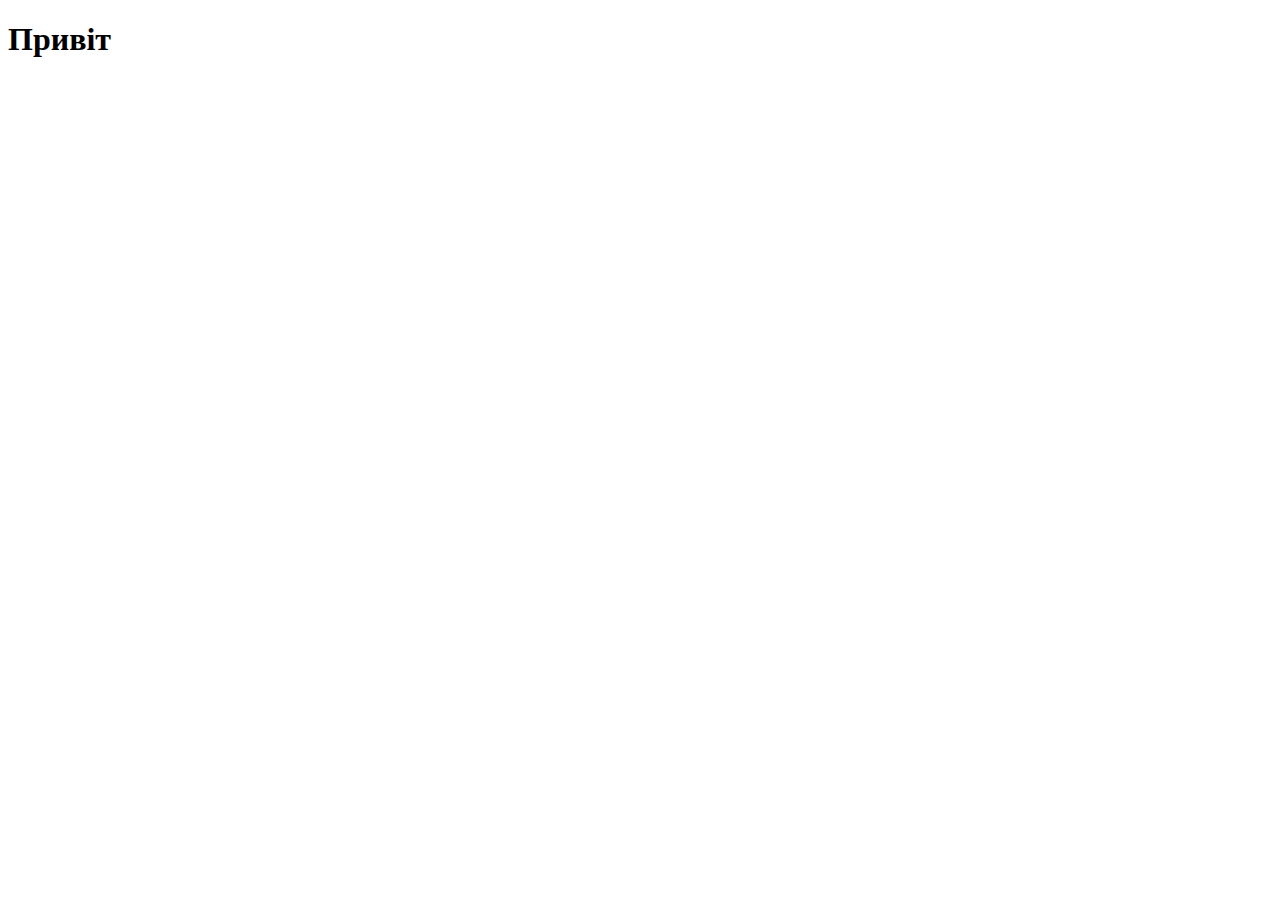
==== index.html @ 3be6218f "Create index.html" ====
<!DOCTYPE html>
<html lang="en">
<head>
    <meta charset="UTF-8">
    <meta http-equiv="X-UA-Compatible" content="IE=edge">
    <meta name="viewport" content="width=device-width, initial-scale=1.0">
    <title>Document</title>
</head>
<body>
    <h1>Привіт</h1>
</body>
</html>
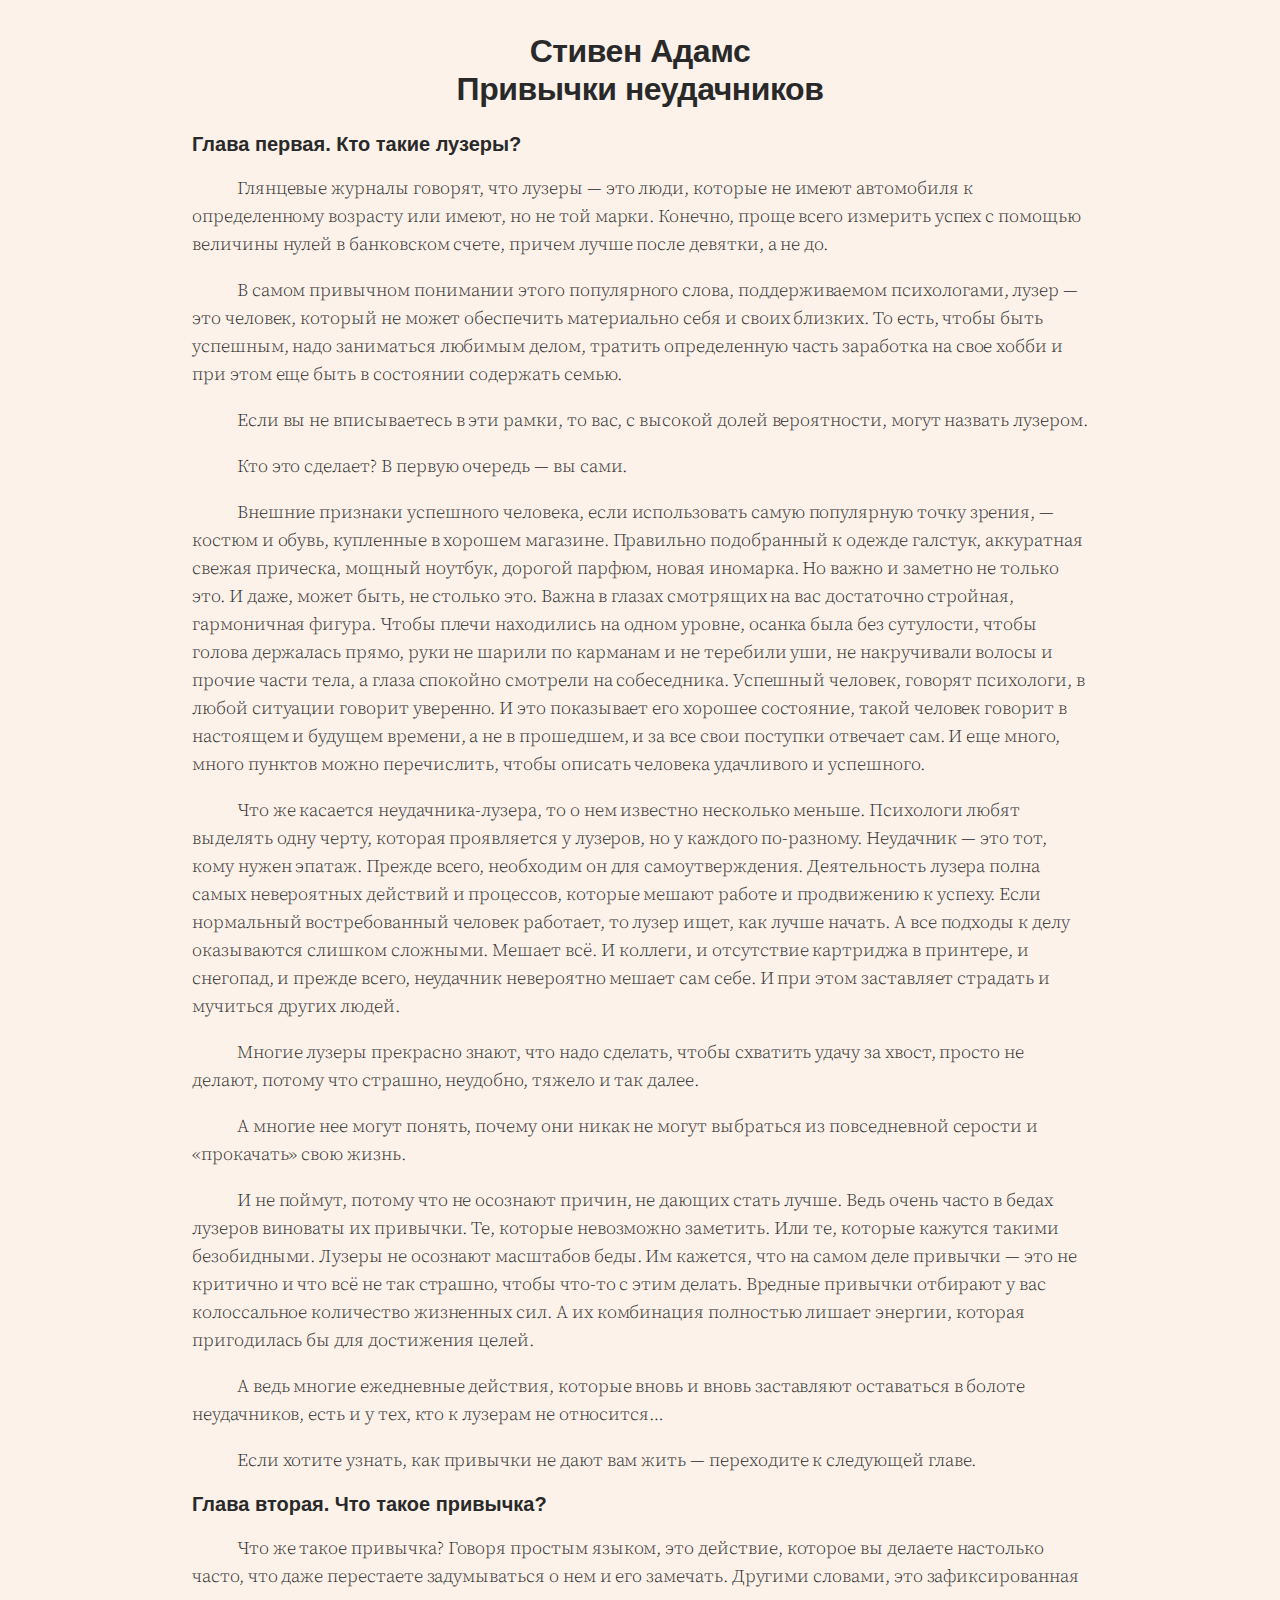
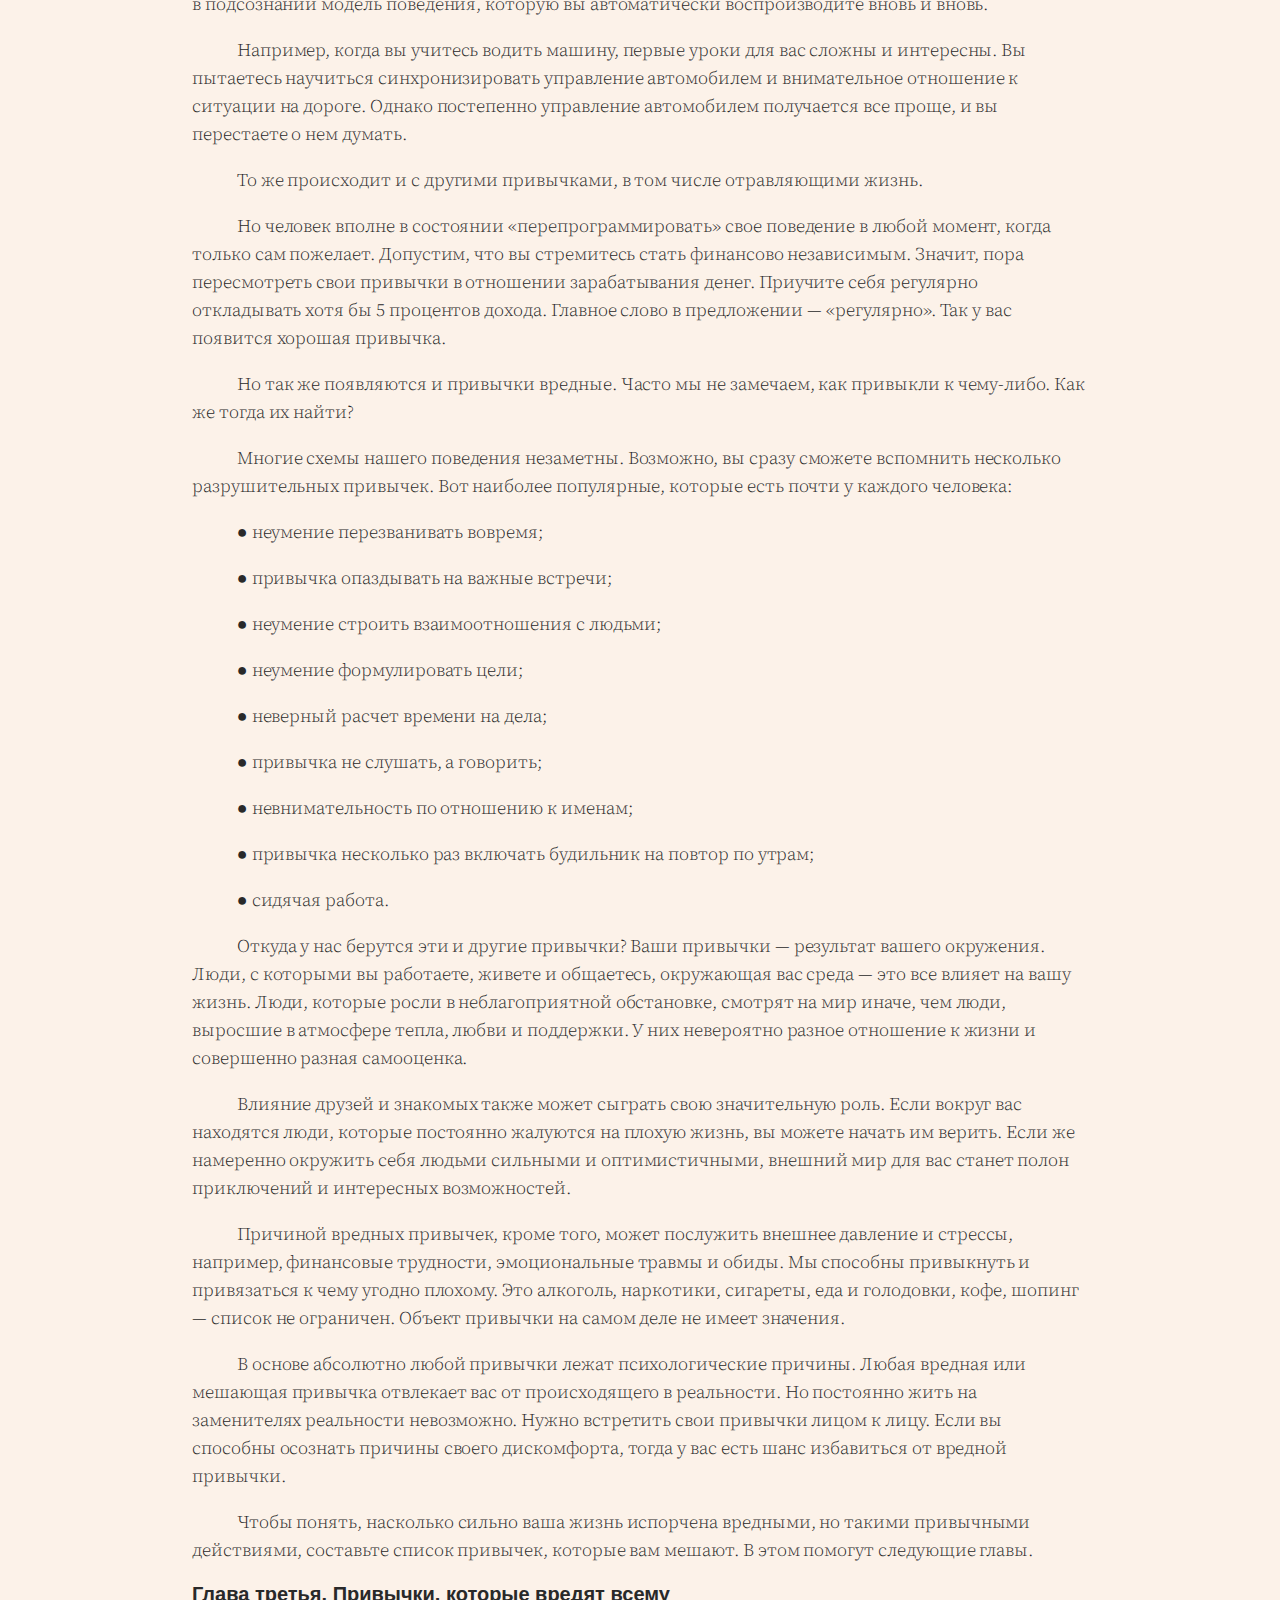
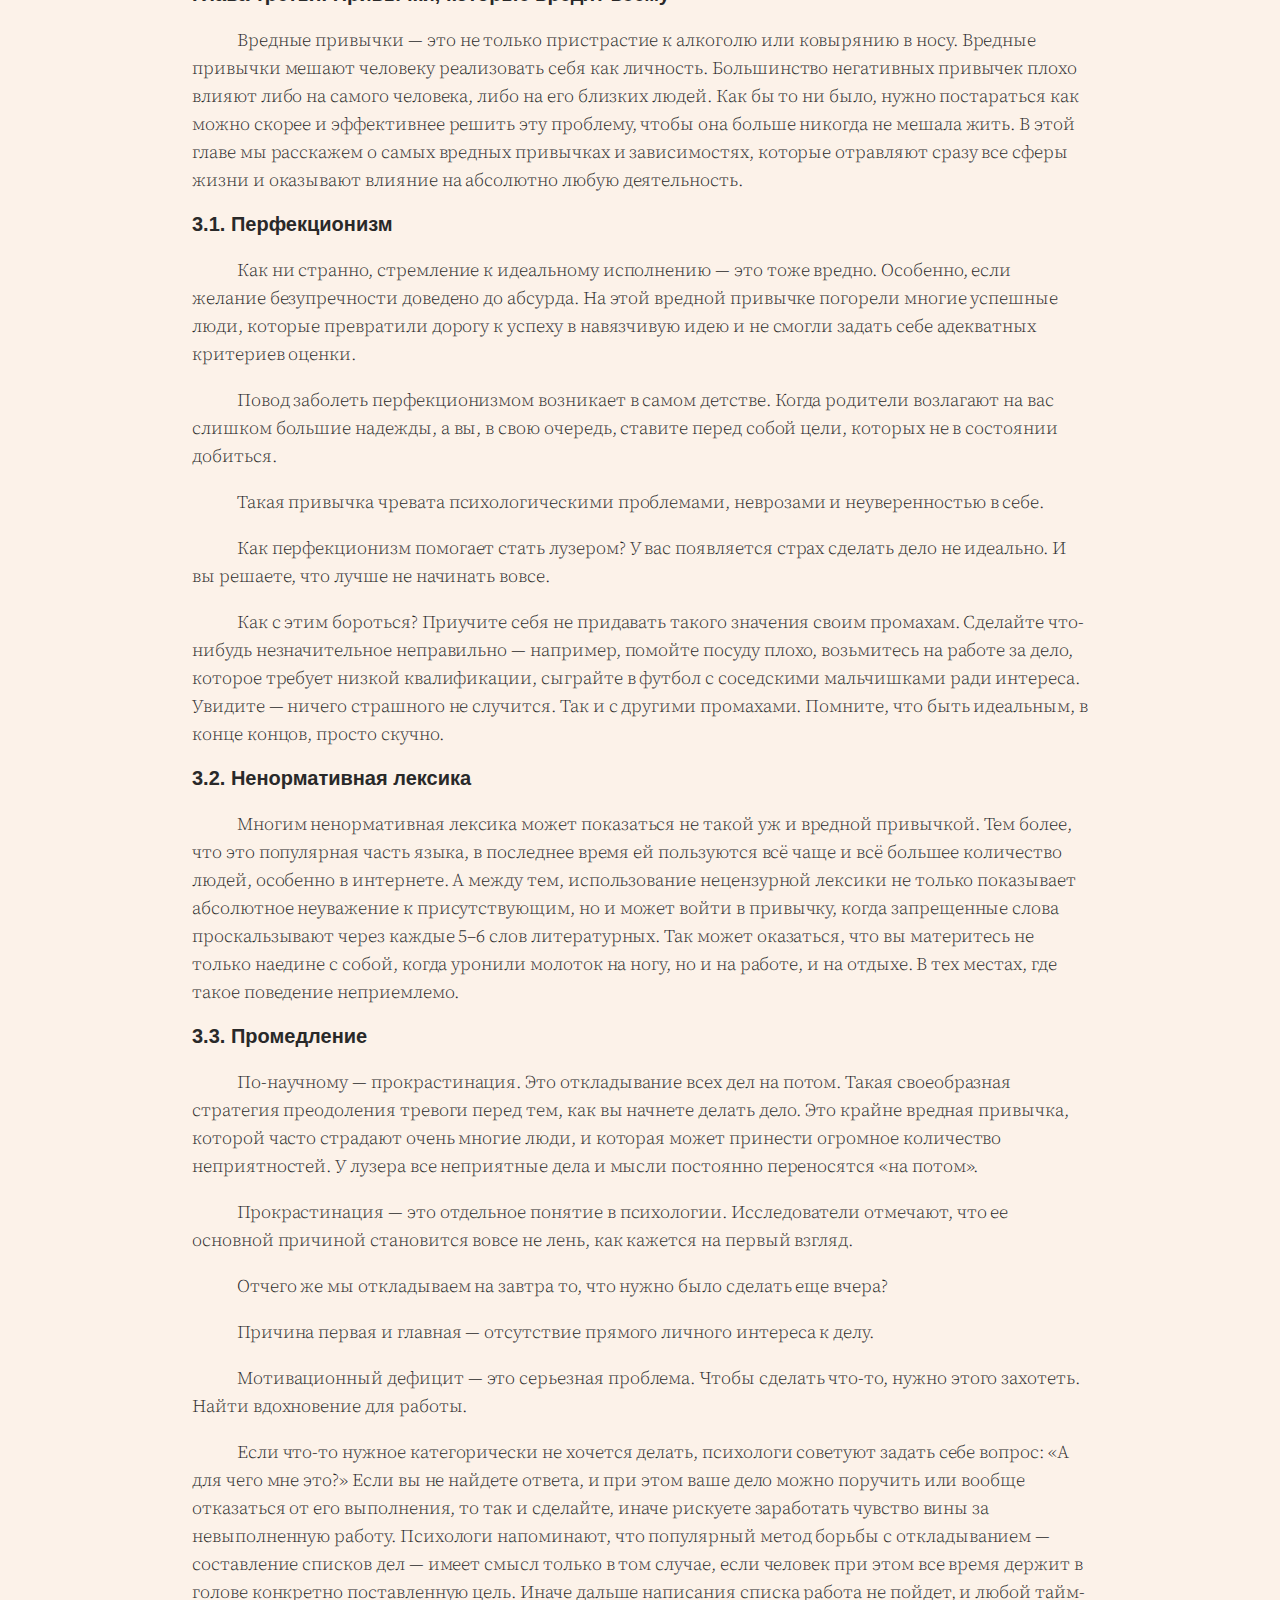
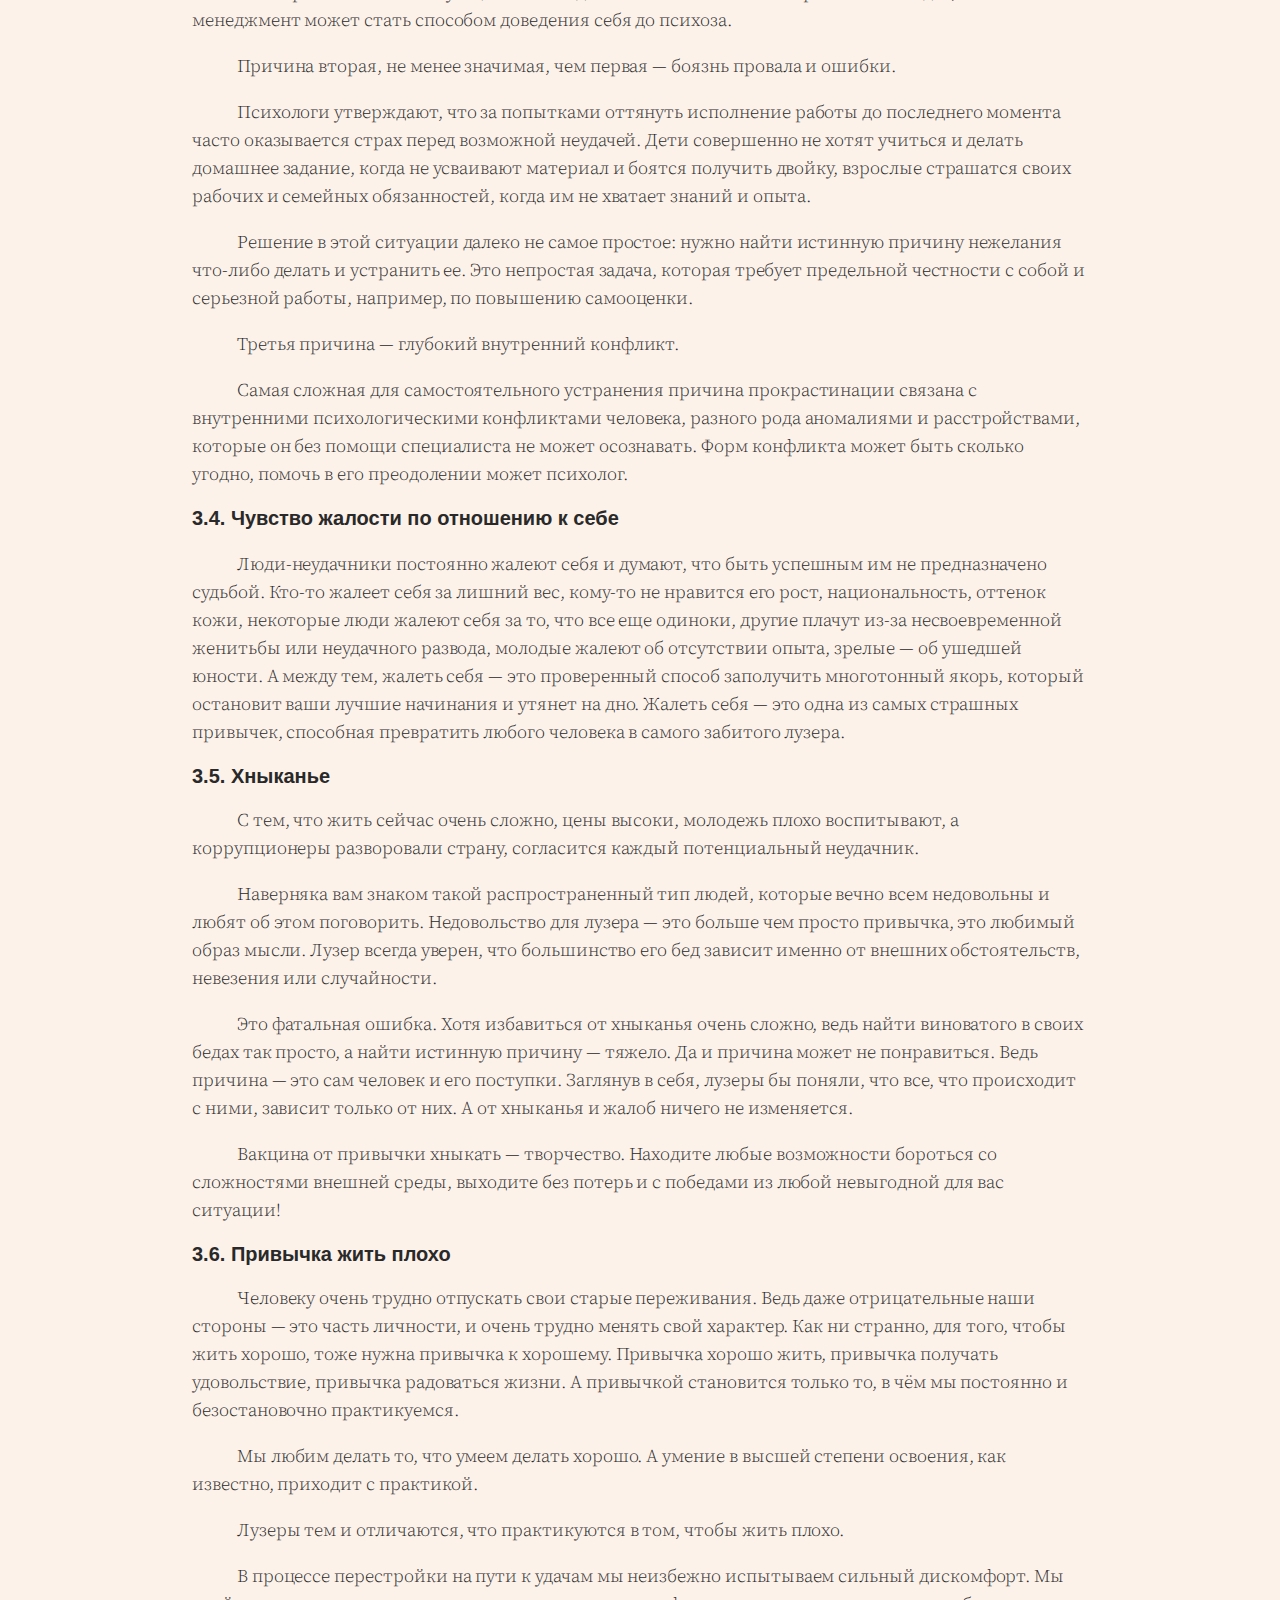
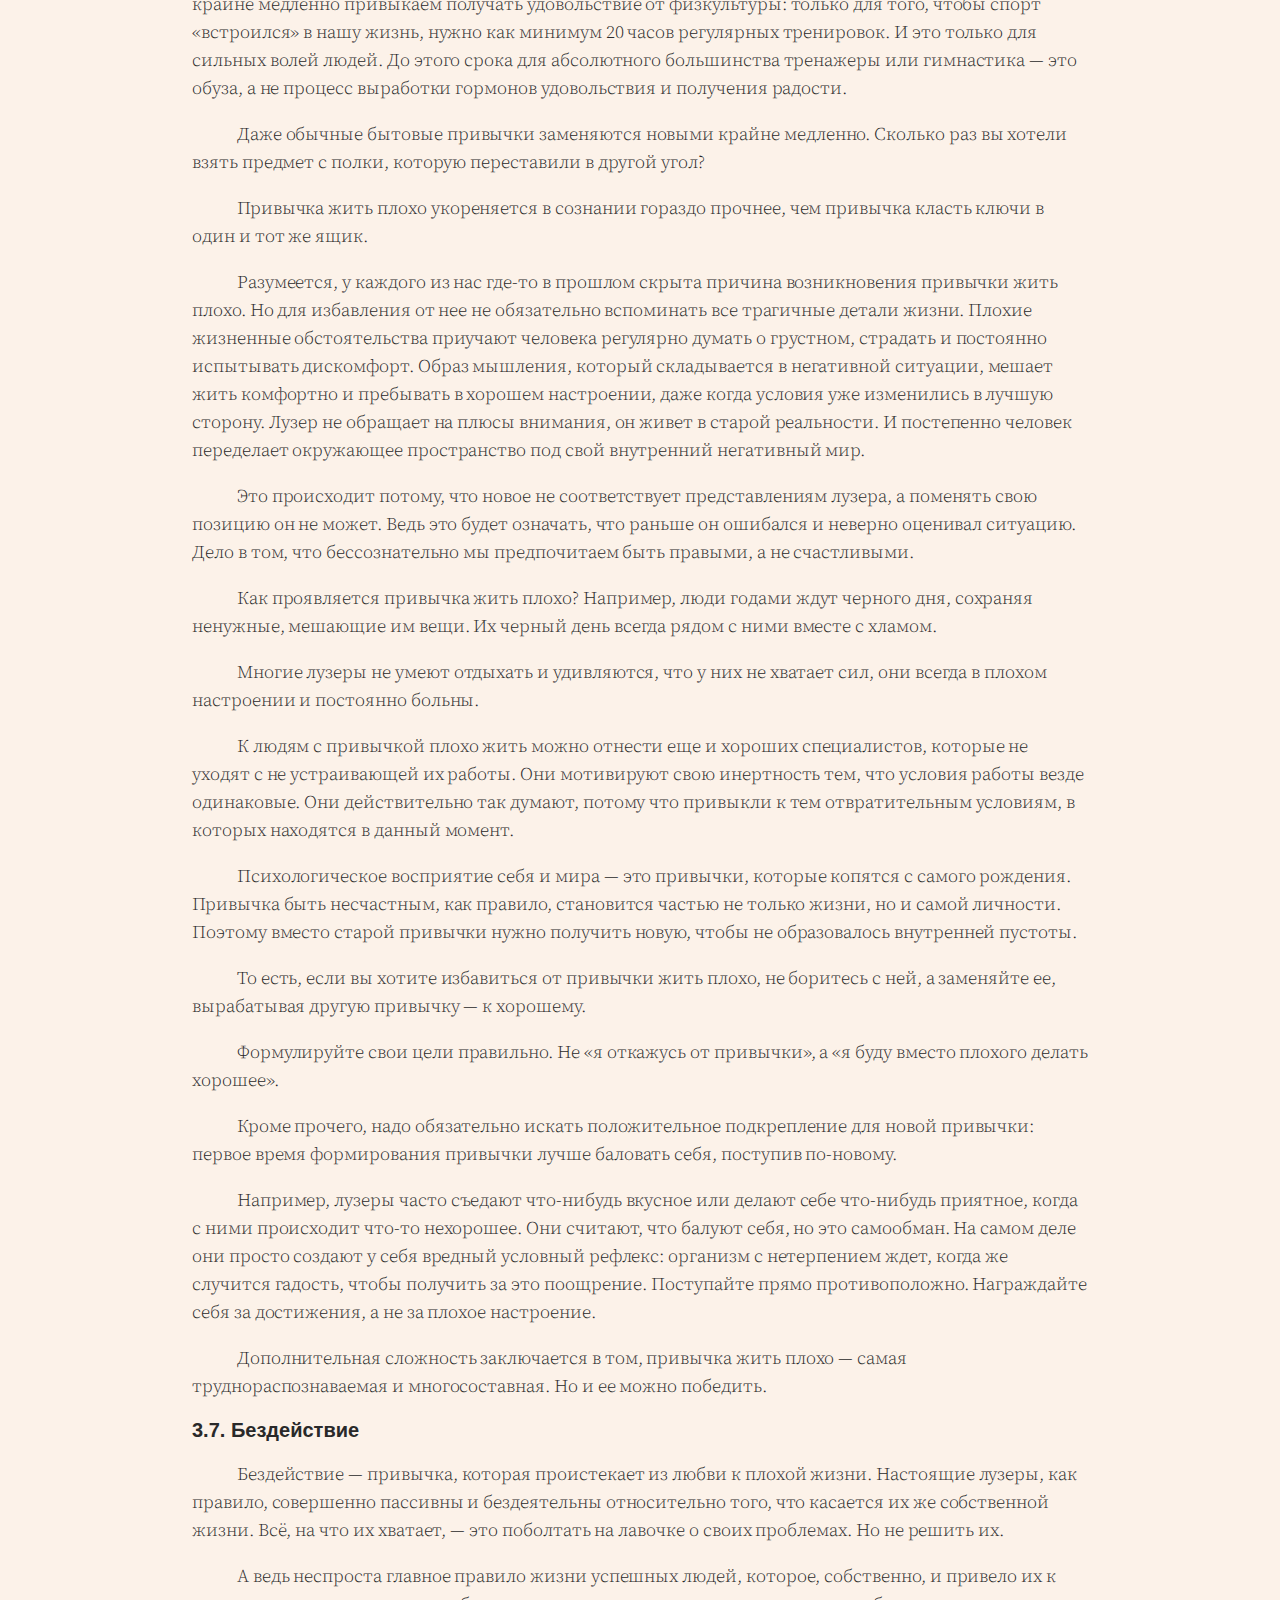
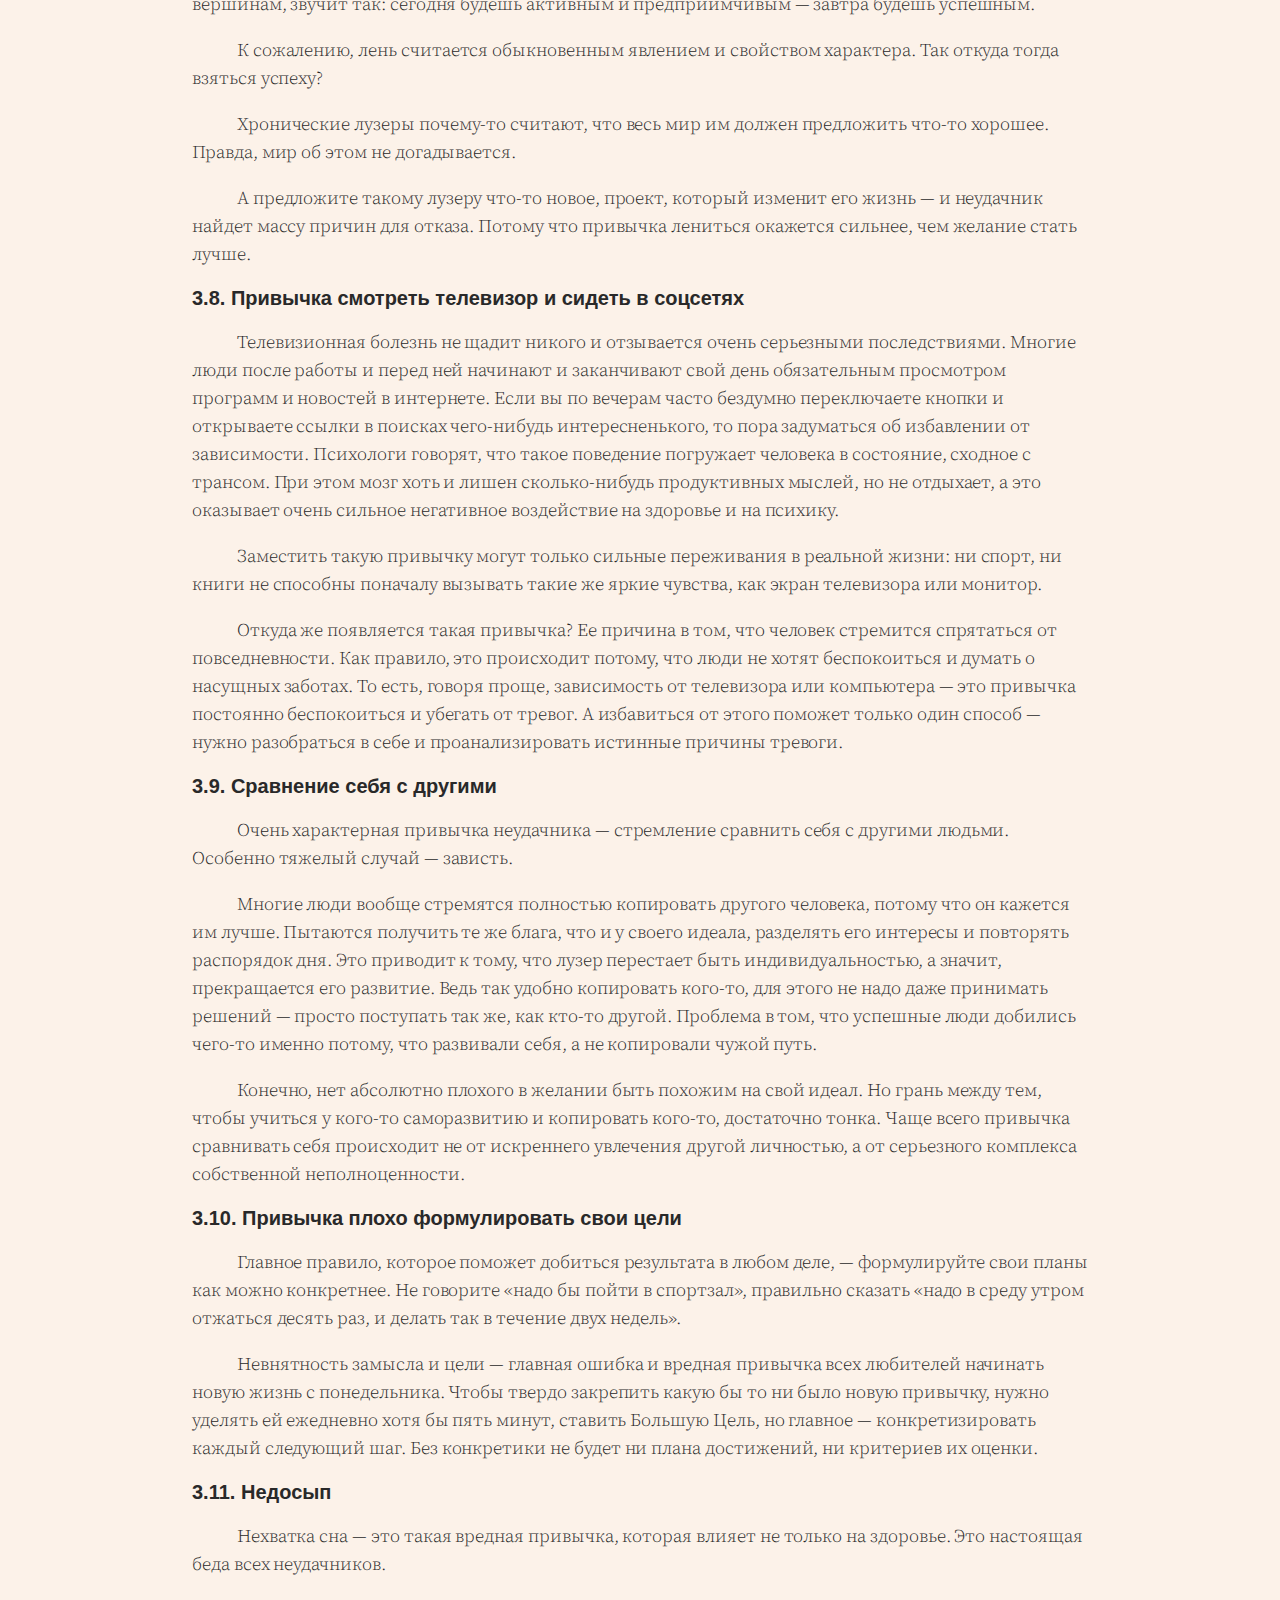
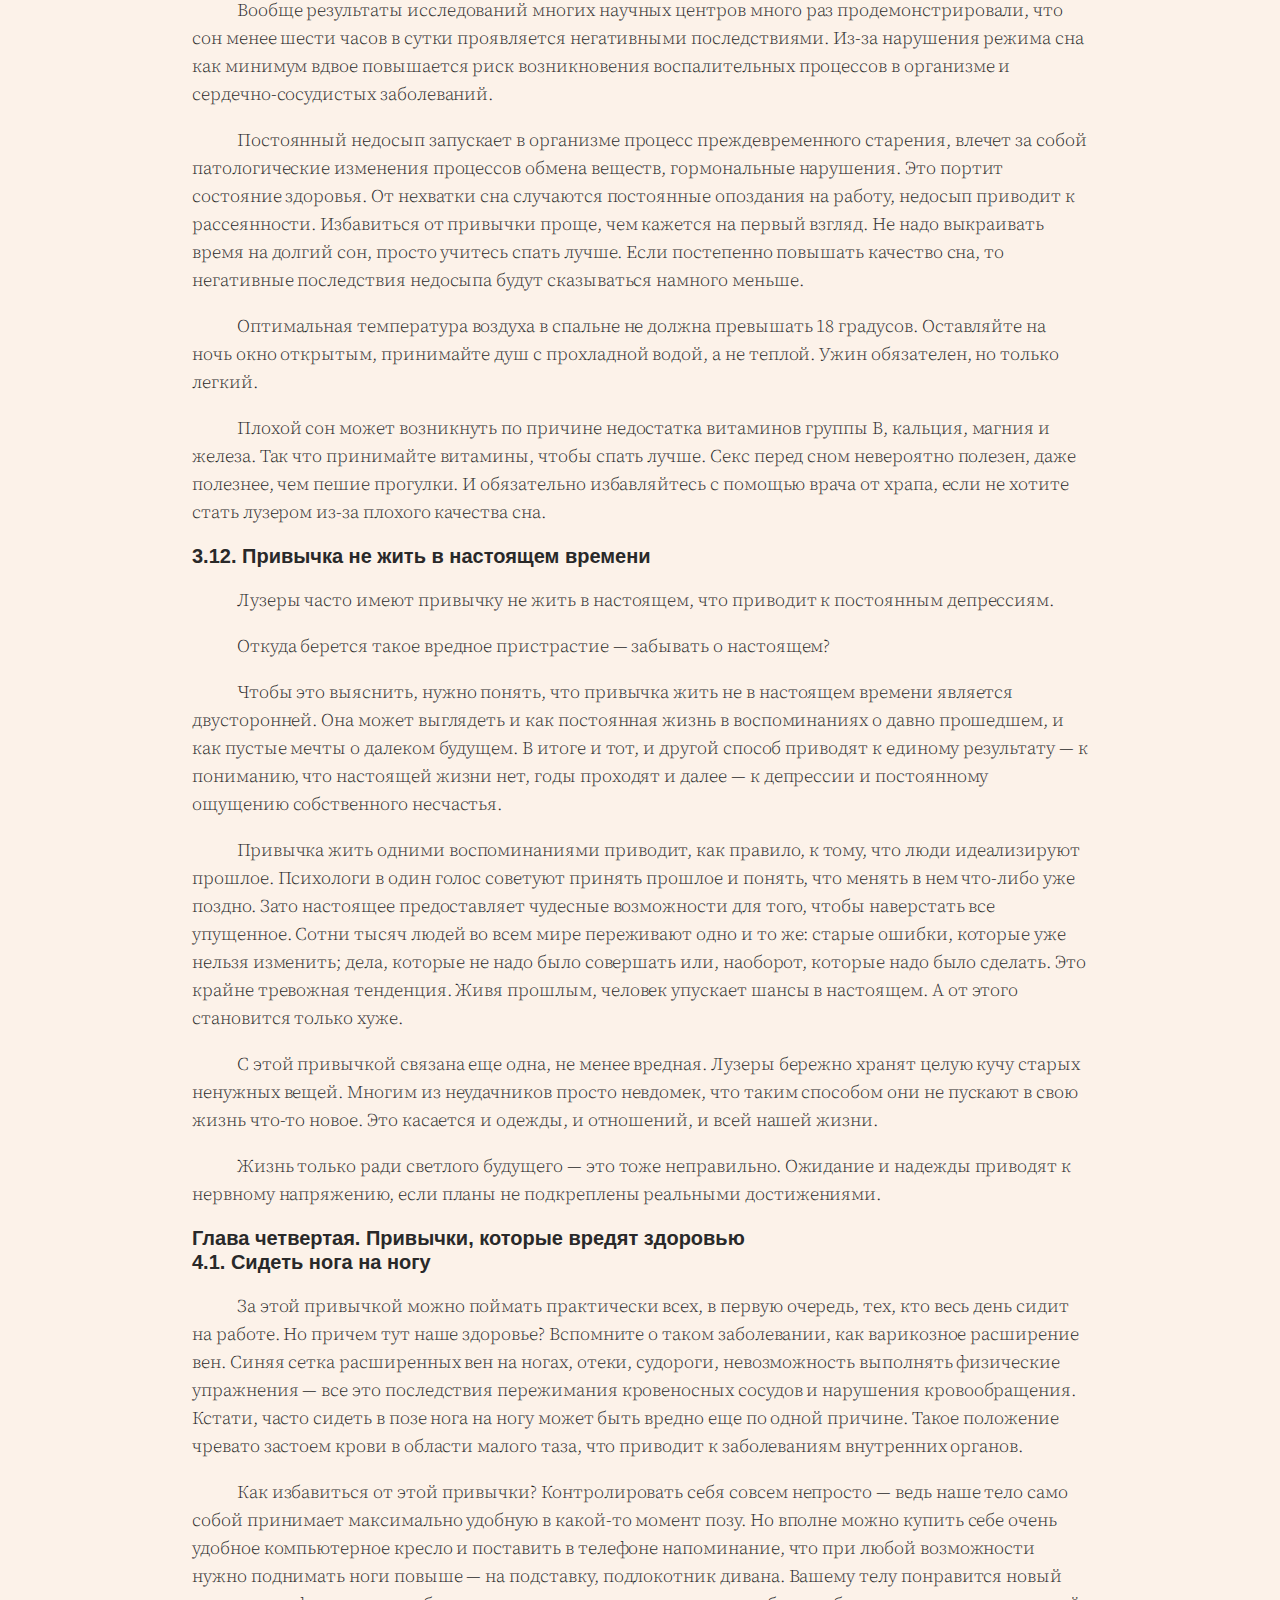
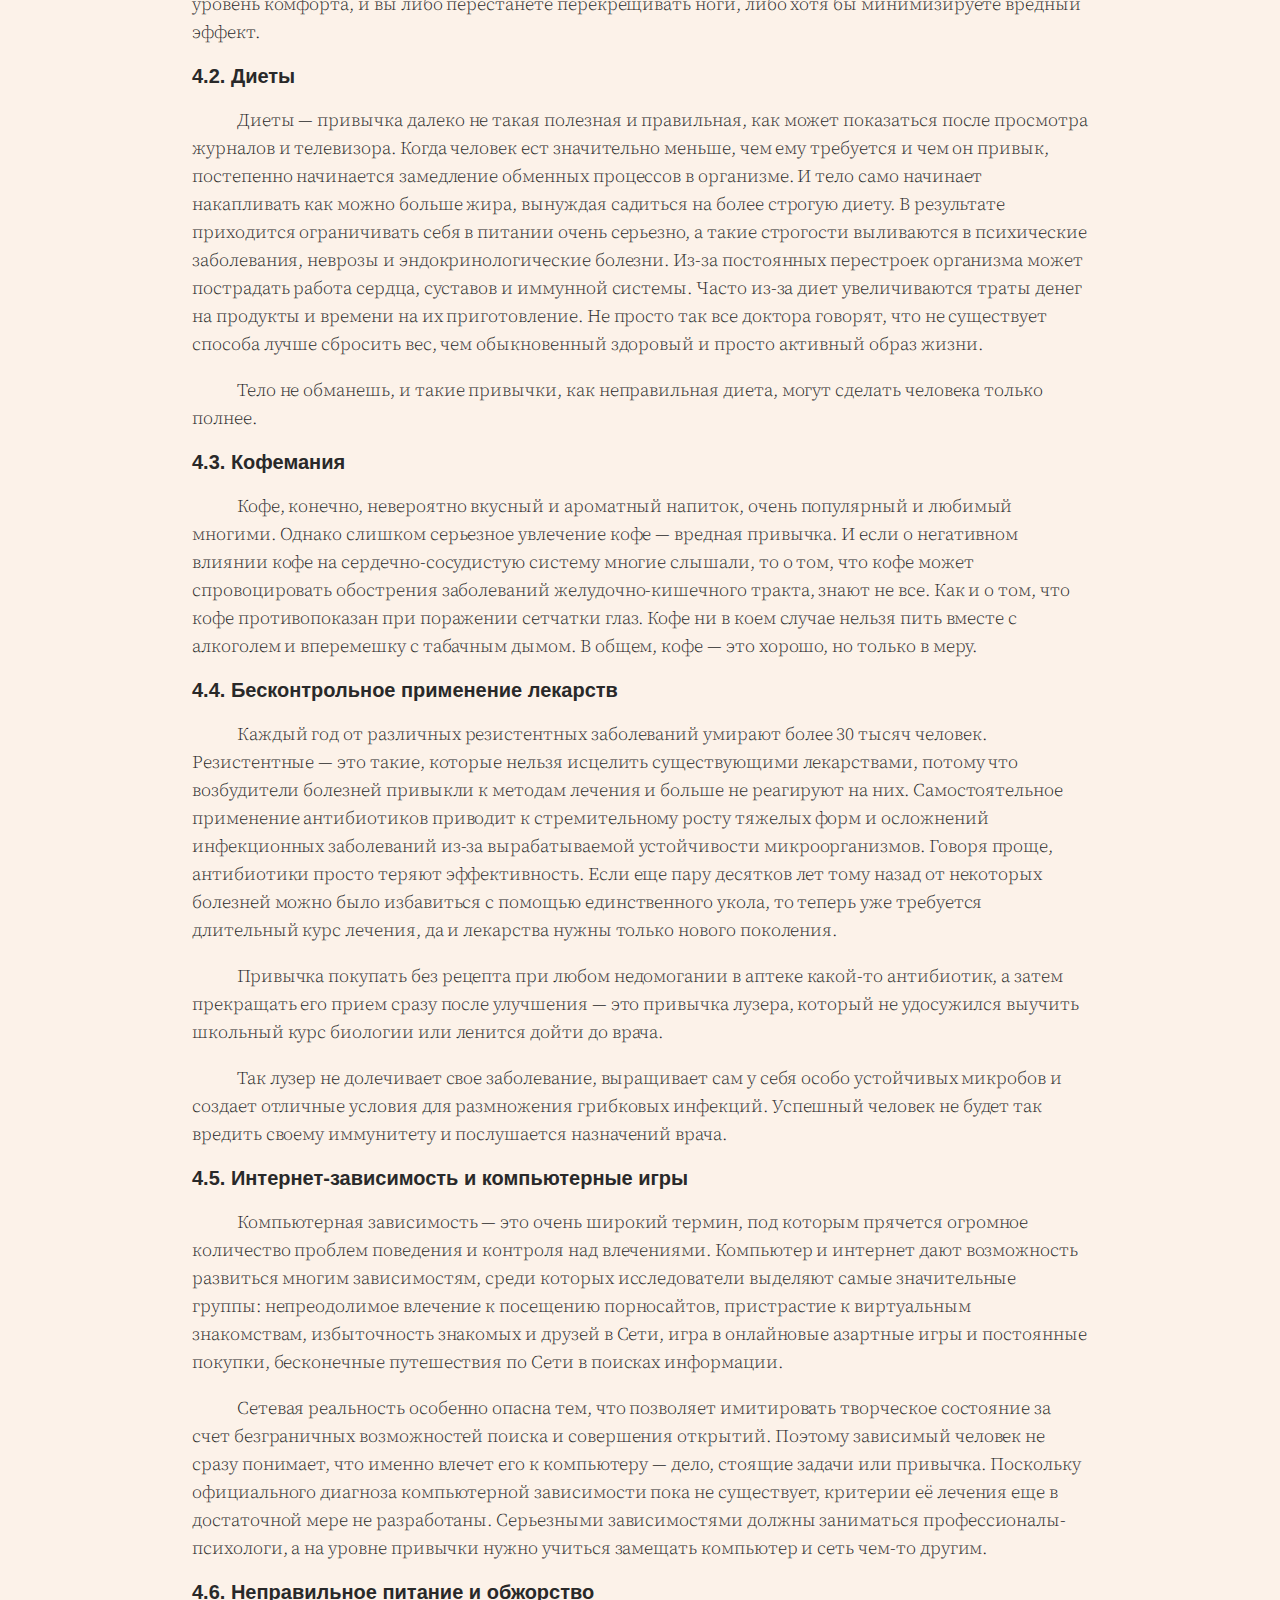
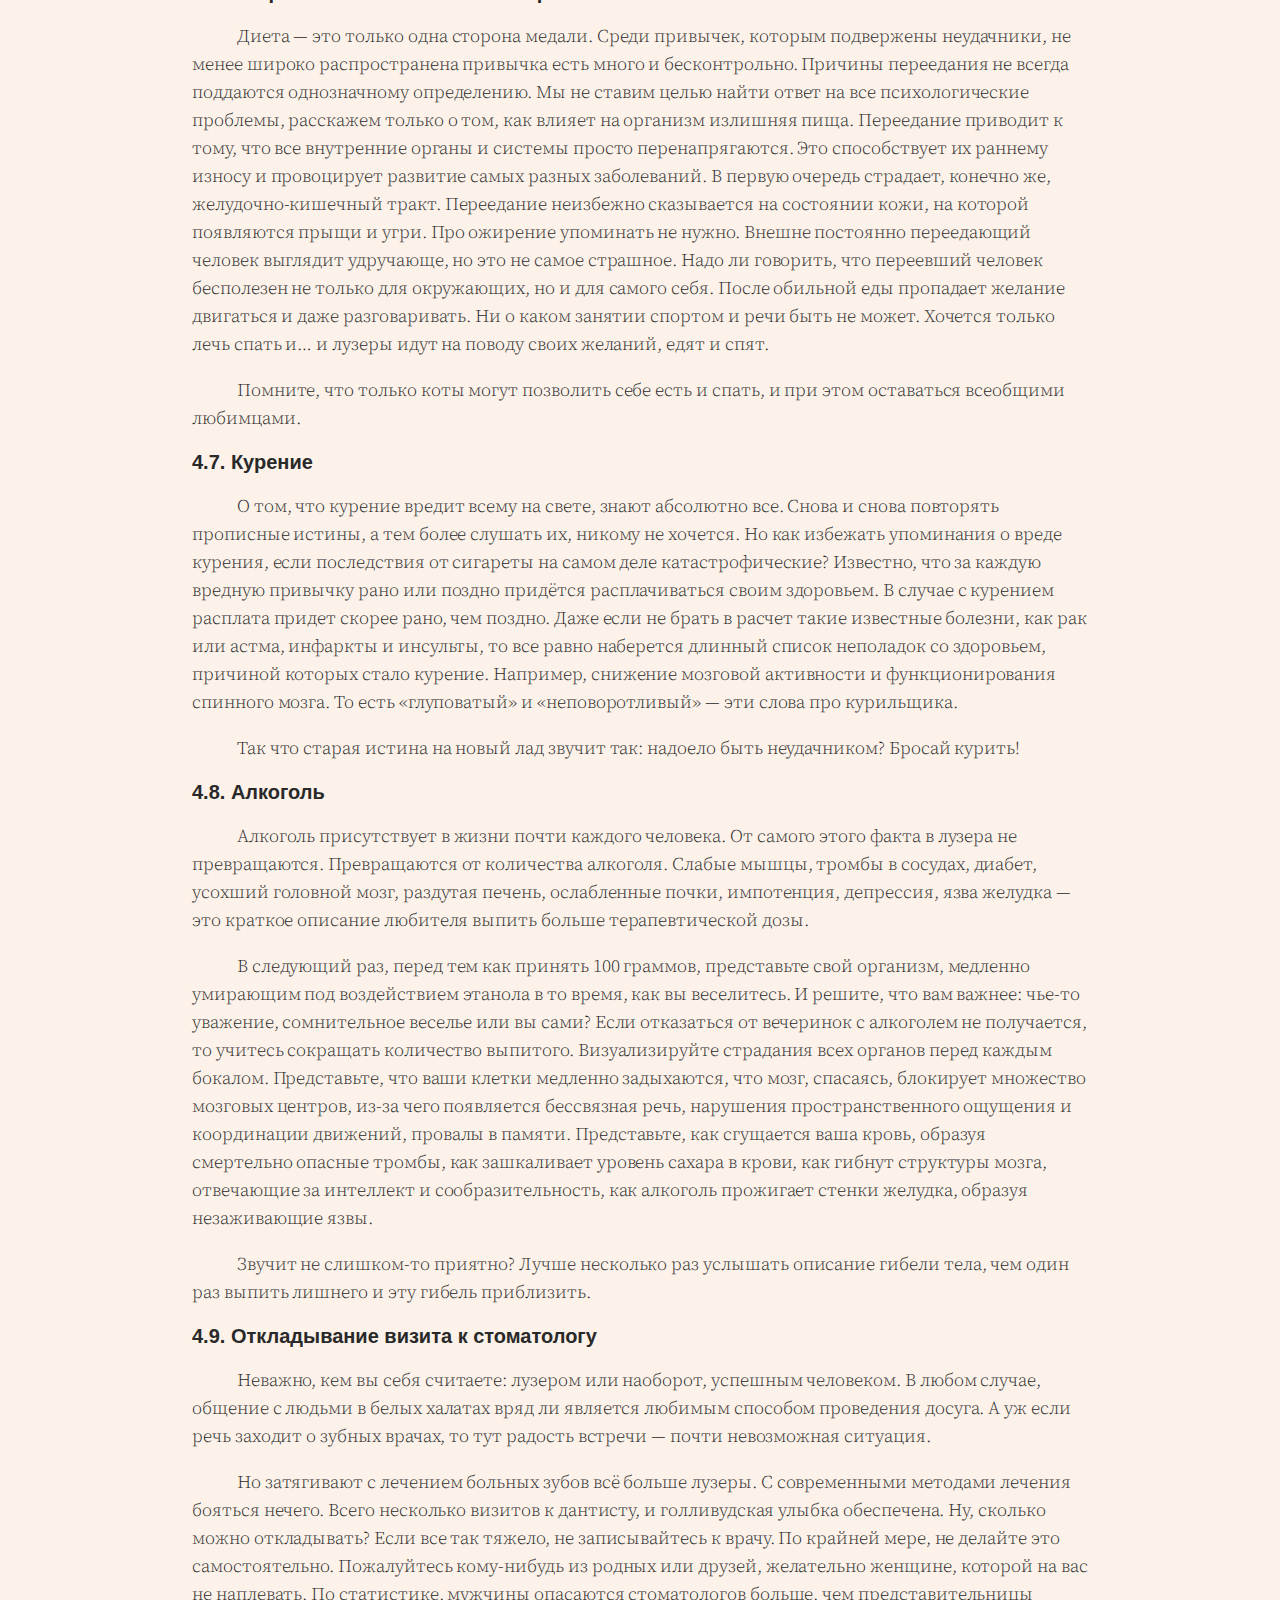
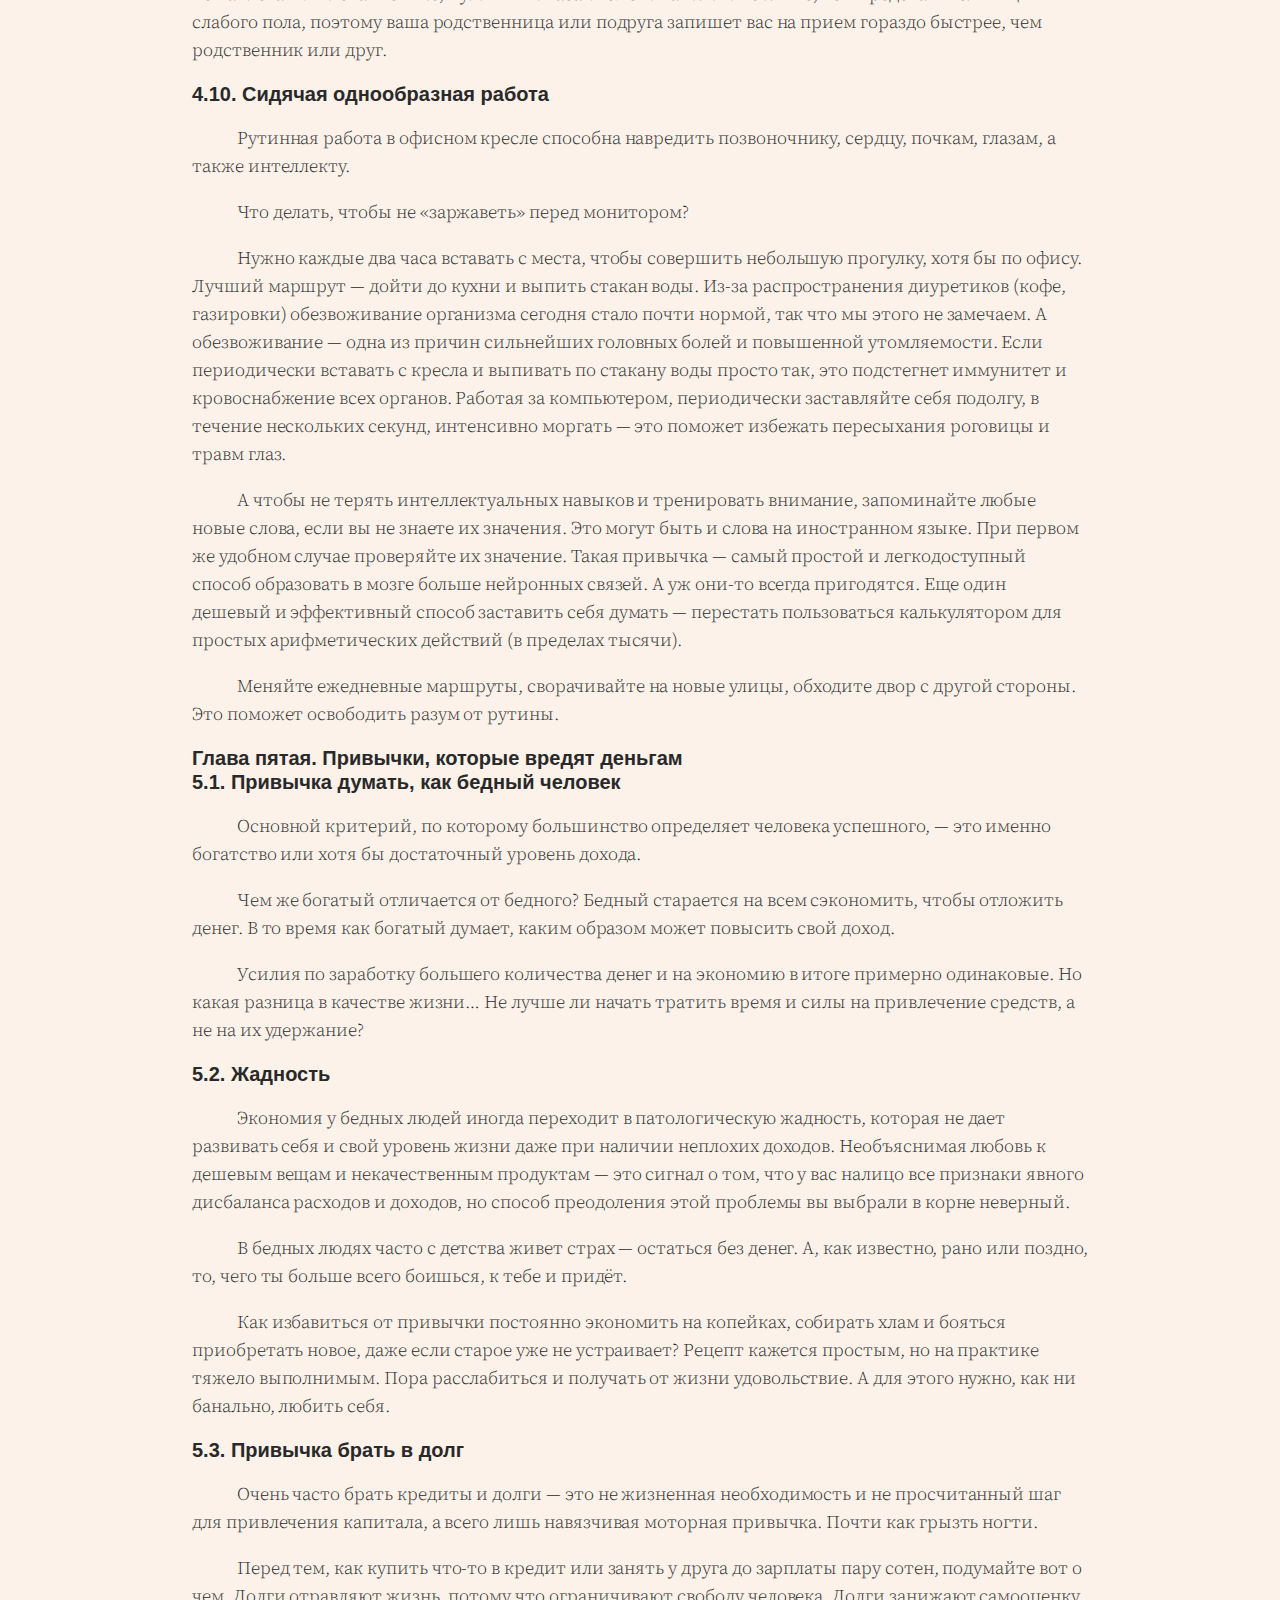
==== commit 7cbffffc: "Uploaded book Loser's Habits by Stephen Adams" ====
--- a/index.html
+++ b/index.html
@@ -4,9 +4,126 @@
     <meta charset="UTF-8">
     <meta http-equiv="X-UA-Compatible" content="IE=edge">
     <meta name="viewport" content="width=device-width, initial-scale=1.0">
-    <title>Document</title>
+    <title>Стивен Адамс - Привычки неудачников</title>
+    <link rel="stylesheet" type="text/css" href="./styles/style.css" />
+    <link rel="preconnect" href="https://fonts.googleapis.com">
+<link rel="preconnect" href="https://fonts.gstatic.com" crossorigin>
+<link href="https://fonts.googleapis.com/css2?family=Source+Serif+Pro:wght@300&display=swap" rel="stylesheet">
 </head>
 <body>
-    <h1>Привіт</h1>
+    <script src="js/script.js"></script>
+
+    <div id="progress-bar"></div>
+
+    <h1>Стивен Адамс <br>
+        Привычки неудачников</h1>
+    <h2>Глава первая. Кто такие лузеры?</h2>
+    <p class="text">Глянцевые журналы говорят, что лузеры — это люди, которые не имеют автомобиля к определенному возрасту или имеют, но не той марки. Конечно, проще всего измерить успех с помощью величины нулей в банковском счете, причем лучше после девятки, а не до.</p>
+    
+    <p class="text">В самом привычном понимании этого популярного слова, поддерживаемом психологами, лузер — это человек, который не может обеспечить материально себя и своих близких. То есть, чтобы быть успешным, надо заниматься любимым делом, тратить определенную часть заработка на свое хобби и при этом еще быть в состоянии содержать семью.</p>
+    
+    <p class="text">Если вы не вписываетесь в эти рамки, то вас, с высокой долей вероятности, могут назвать лузером.</p>
+    
+    <p class="text">Кто это сделает? В первую очередь — вы сами.</p>
+    
+    <p class="text">Внешние признаки успешного человека, если использовать самую популярную точку зрения,&nbsp;— костюм и обувь, купленные в хорошем магазине. Правильно подобранный к одежде галстук, аккуратная свежая прическа, мощный ноутбук, дорогой парфюм, новая иномарка. Но важно и заметно не только это. И даже, может быть, не столько это. Важна в глазах смотрящих на вас достаточно стройная, гармоничная фигура. Чтобы плечи находились на одном уровне, осанка была без сутулости, чтобы голова держалась прямо, руки не шарили по карманам и не теребили уши, не накручивали волосы и прочие части тела, а глаза спокойно смотрели на собеседника. Успешный человек, говорят психологи, в любой ситуации говорит уверенно. И это показывает его хорошее состояние, такой человек говорит в настоящем и будущем времени, а не в прошедшем, и за все свои поступки отвечает сам. И еще много, много пунктов можно перечислить, чтобы описать человека удачливого и успешного.</p><p class="text">Что же касается неудачника-лузера, то о нем известно несколько меньше. Психологи любят выделять одну черту, которая проявляется у лузеров, но у каждого по-разному. Неудачник — это тот, кому нужен эпатаж. Прежде всего, необходим он для самоутверждения. Деятельность лузера полна самых невероятных действий и процессов, которые мешают работе и продвижению к успеху. Если нормальный востребованный человек работает, то лузер ищет, как лучше начать. А все подходы к делу оказываются слишком сложными. Мешает всё. И коллеги, и отсутствие картриджа в принтере, и снегопад, и прежде всего, неудачник невероятно мешает сам себе. И при этом заставляет страдать и мучиться других людей.
+    
+    <p class="text">Многие лузеры прекрасно знают, что надо сделать, чтобы схватить удачу за хвост, просто не делают, потому что страшно, неудобно, тяжело и так далее.</p>
+    
+    <p class="text">А многие нее могут понять, почему они никак не могут выбраться из повседневной серости и «прокачать» свою жизнь.</p>
+    
+    <p class="text">И не поймут, потому что не осознают причин, не дающих стать лучше. Ведь очень часто в бедах лузеров виноваты их привычки. Те, которые невозможно заметить. Или те, которые кажутся такими безобидными. Лузеры не осознают масштабов беды. Им кажется, что на самом деле привычки — это не критично и что всё не так страшно, чтобы что-то с этим делать. Вредные привычки отбирают у вас колоссальное количество жизненных сил. А их комбинация полностью лишает энергии, которая пригодилась бы для достижения целей.</p>
+
+    <p class="text">А ведь многие ежедневные действия, которые вновь и вновь заставляют оставаться в болоте неудачников, есть и у тех, кто к лузерам не относится…</p>
+    
+    <p class="text">Если хотите узнать, как привычки не дают вам жить — переходите к следующей главе.</p>
+    
+    <h2>Глава вторая. Что такое привычка?</h2>
+    
+    <p class="text">Что же такое привычка? Говоря простым языком, это действие, которое вы делаете настолько часто, что даже перестаете задумываться о нем и его замечать. Другими словами, это зафиксированная в подсознании модель поведения, которую вы автоматически воспроизводите вновь и вновь.</p>
+    
+    <p class="text">Например, когда вы учитесь водить машину, первые уроки для вас сложны и интересны. Вы пытаетесь научиться синхронизировать управление автомобилем и внимательное отношение к ситуации на дороге. Однако постепенно управление автомобилем получается все проще, и вы перестаете о нем думать.</p>
+    
+    <p class="text">То же происходит и с другими привычками, в том числе отравляющими жизнь.</p>
+    
+    <p class="text">Но человек вполне в состоянии «перепрограммировать» свое поведение в любой момент, когда только сам пожелает. Допустим, что вы стремитесь стать финансово независимым. Значит, пора пересмотреть свои привычки в отношении зарабатывания денег. Приучите себя регулярно откладывать хотя бы 5 процентов дохода. Главное слово в предложении — «регулярно». Так у вас появится хорошая привычка.</p>
+    
+    <p class="text">Но так же появляются и привычки вредные. Часто мы не замечаем, как привыкли к чему-либо. Как же тогда их найти?</p>
+    
+    <p class="text">Многие схемы нашего поведения незаметны. Возможно, вы сразу сможете вспомнить несколько разрушительных привычек. Вот наиболее популярные, которые есть почти у каждого человека:</p>
+    
+    <p class="text">●&nbsp;неумение перезванивать вовремя;</p>
+    
+    <p class="text">●&nbsp;привычка опаздывать на важные встречи;</p>
+
+    <p class="text">●&nbsp;неумение строить взаимоотношения с людьми;</p>
+
+    <p class="text">●&nbsp;неумение формулировать цели;</p>
+    
+    <p class="text">●&nbsp;неверный расчет времени на дела;</p>
+    
+    <p class="text">●&nbsp;привычка не слушать, а говорить;</p>
+    
+    <p class="text">●&nbsp;невнимательность по отношению к именам;</p>
+    
+    <p class="text">●&nbsp;привычка несколько раз включать будильник на повтор по утрам;</p>
+    
+    <p class="text">●&nbsp;сидячая работа.</p>
+    
+    <p class="text">Откуда у нас берутся эти и другие привычки? Ваши привычки — результат вашего окружения. Люди, с которыми вы работаете, живете и общаетесь, окружающая вас среда — это все влияет на вашу жизнь. Люди, которые росли в неблагоприятной обстановке, смотрят на мир иначе, чем люди, выросшие в атмосфере тепла, любви и поддержки. У них невероятно разное отношение к жизни и совершенно разная самооценка.</p>
+    
+    <p class="text">Влияние друзей и знакомых также может сыграть свою значительную роль. Если вокруг вас находятся люди, которые постоянно жалуются на плохую жизнь, вы можете начать им верить. Если же намеренно окружить себя людьми сильными и оптимистичными, внешний мир для вас станет полон приключений и интересных возможностей.</p>
+    
+    <p class="text">Причиной вредных привычек, кроме того, может послужить внешнее давление и стрессы, например, финансовые трудности, эмоциональные травмы и обиды. Мы способны привыкнуть и привязаться к чему угодно плохому. Это алкоголь, наркотики, сигареты, еда и голодовки, кофе, шопинг — список не ограничен. Объект привычки на самом деле не имеет значения.</p>
+    
+<p class="text">В основе абсолютно любой привычки лежат психологические причины. Любая вредная или мешающая привычка отвлекает вас от происходящего в реальности. Но постоянно жить на заменителях реальности невозможно. Нужно встретить свои привычки лицом к лицу. Если вы способны осознать причины своего дискомфорта, тогда у вас есть шанс избавиться от вредной привычки.</p><p class="text">Чтобы понять, насколько сильно ваша жизнь испорчена вредными, но такими привычными действиями, составьте список привычек, которые вам мешают. В этом помогут следующие главы.</p><h2>Глава третья. Привычки, которые вредят всему</p> </h2><p class="text">Вредные привычки — это не только пристрастие к алкоголю или ковырянию в носу. Вредные привычки мешают человеку реализовать себя как личность. Большинство негативных привычек плохо влияют либо на самого человека, либо на его близких людей. Как бы то ни было, нужно постараться как можно скорее и эффективнее решить эту проблему, чтобы она больше никогда не мешала жить. В этой главе мы расскажем о самых вредных привычках и зависимостях, которые отравляют сразу все сферы жизни и оказывают влияние на абсолютно любую деятельность.</p><h2>3.1. Перфекционизм</p> </h2><p class="text">Как ни странно, стремление к идеальному исполнению — это тоже вредно. Особенно, если желание безупречности доведено до абсурда. На этой вредной привычке погорели многие успешные люди, которые превратили дорогу к успеху в навязчивую идею и не смогли задать себе адекватных критериев оценки.</p><p class="text">Повод заболеть перфекционизмом возникает в самом детстве. Когда родители возлагают на вас слишком большие надежды, а вы, в свою очередь, ставите перед собой цели, которых не в состоянии добиться.</p><p class="text">Такая привычка чревата психологическими проблемами, неврозами и неуверенностью в себе.</p><p class="text">Как перфекционизм помогает стать лузером? У вас появляется страх сделать дело не идеально. И вы решаете, что лучше не начинать вовсе.</p><p class="text">Как с этим бороться? Приучите себя не придавать такого значения своим промахам. Сделайте что-нибудь незначительное неправильно — например, помойте посуду плохо, возьмитесь на работе за дело, которое требует низкой квалификации, сыграйте в футбол с соседскими мальчишками ради интереса. Увидите — ничего страшного не случится. Так и с другими промахами. Помните, что быть идеальным, в конце концов, просто скучно.</p><h2>3.2. Ненормативная лексика</p> </h2><p class="text">Многим ненормативная лексика может показаться не такой уж и вредной привычкой. Тем более, что это популярная часть языка, в последнее время ей пользуются всё чаще и всё большее количество людей, особенно в интернете. А между тем, использование нецензурной лексики не только показывает абсолютное неуважение к присутствующим, но и может войти в привычку, когда запрещенные слова проскальзывают через каждые 5–6 слов литературных. Так может оказаться, что вы материтесь не только наедине с собой, когда уронили молоток на ногу, но и на работе, и на отдыхе. В тех местах, где такое поведение неприемлемо.</p>
+<h2>3.3. Промедление</p> </h2><p class="text">По-научному — прокрастинация. Это откладывание всех дел на потом. Такая своеобразная стратегия преодоления тревоги перед тем, как вы начнете делать дело. Это крайне вредная привычка, которой часто страдают очень многие люди, и которая может принести огромное количество неприятностей. У лузера все неприятные дела и мысли постоянно переносятся «на потом».</p><p class="text">Прокрастинация — это отдельное понятие в психологии. Исследователи отмечают, что ее основной причиной становится вовсе не лень, как кажется на первый взгляд.</p><p class="text">Отчего же мы откладываем на завтра то, что нужно было сделать еще вчера?</p><p class="text">Причина первая и главная — отсутствие прямого личного интереса к делу.</p><p class="text">Мотивационный дефицит — это серьезная проблема. Чтобы сделать что-то, нужно этого захотеть. Найти вдохновение для работы.</p><p class="text">Если что-то нужное категорически не хочется делать, психологи советуют задать себе вопрос: «А для чего мне это?» Если вы не найдете ответа, и при этом ваше дело можно поручить или вообще отказаться от его выполнения, то так и сделайте, иначе рискуете заработать чувство вины за невыполненную работу. Психологи напоминают, что популярный метод борьбы с откладыванием — составление списков дел — имеет смысл только в том случае, если человек при этом все время держит в голове конкретно поставленную цель. Иначе дальше написания списка работа не пойдет, и любой тайм-менеджмент может стать способом доведения себя до психоза.</p><p class="text">Причина вторая, не менее значимая, чем первая — боязнь провала и ошибки.</p><p class="text">Психологи утверждают, что за попытками оттянуть исполнение работы до последнего момента часто оказывается страх перед возможной неудачей. Дети совершенно не хотят учиться и делать домашнее задание, когда не усваивают материал и боятся получить двойку, взрослые страшатся своих рабочих и семейных обязанностей, когда им не хватает знаний и опыта.</p><p class="text">Решение в этой ситуации далеко не самое простое: нужно найти истинную причину нежелания что-либо делать и устранить ее. Это непростая задача, которая требует предельной честности с собой и серьезной работы, например, по повышению самооценки.</p><p class="text">Третья причина — глубокий внутренний конфликт.</p><p class="text">Самая сложная для самостоятельного устранения причина прокрастинации связана с внутренними психологическими конфликтами человека, разного рода аномалиями и расстройствами, которые он без помощи специалиста не может осознавать. Форм конфликта может быть сколько угодно, помочь в его преодолении может психолог.</p><h2>3.4. Чувство жалости по отношению к себе</p> </h2><p class="text">Люди-неудачники постоянно жалеют себя и думают, что быть успешным им не предназначено судьбой. Кто-то жалеет себя за лишний вес, кому-то не нравится его рост, национальность, оттенок кожи, некоторые люди жалеют себя за то, что все еще одиноки, другие плачут из-за несвоевременной женитьбы или неудачного развода, молодые жалеют об отсутствии опыта, зрелые — об ушедшей юности. А между тем, жалеть себя — это проверенный способ заполучить многотонный якорь, который остановит ваши лучшие начинания и утянет на дно. Жалеть себя — это одна из самых страшных привычек, способная превратить любого человека в самого забитого лузера.</p>
+<h2>3.5. Хныканье</h2><p class="text">С тем, что жить сейчас очень сложно, цены высоки, молодежь плохо воспитывают, а коррупционеры разворовали страну, согласится каждый потенциальный неудачник.</p><p class="text">Наверняка вам знаком такой распространенный тип людей, которые вечно всем недовольны и любят об этом поговорить. Недовольство для лузера — это больше чем просто привычка, это любимый образ мысли. Лузер всегда уверен, что большинство его бед зависит именно от внешних обстоятельств, невезения или случайности.</p><p class="text">Это фатальная ошибка. Хотя избавиться от хныканья очень сложно, ведь найти виноватого в своих бедах так просто, а найти истинную причину — тяжело. Да и причина может не понравиться. Ведь причина — это сам человек и его поступки. Заглянув в себя, лузеры бы поняли, что все, что происходит с ними, зависит только от них. А от хныканья и жалоб ничего не изменяется.</p><p class="text">Вакцина от привычки хныкать — творчество. Находите любые возможности бороться со сложностями внешней среды, выходите без потерь и с победами из любой невыгодной для вас ситуации!</p><h2>3.6. Привычка жить плохо</h2><p class="text">Человеку очень трудно отпускать свои старые переживания. Ведь даже отрицательные наши стороны — это часть личности, и очень трудно менять свой характер. Как ни странно, для того, чтобы жить хорошо, тоже нужна привычка к хорошему. Привычка хорошо жить, привычка получать удовольствие, привычка радоваться жизни. А привычкой становится только то, в чём мы постоянно и безостановочно практикуемся.</p><p class="text">Мы любим делать то, что умеем делать хорошо. А умение в высшей степени освоения, как известно, приходит с практикой.</p><p class="text">Лузеры тем и отличаются, что практикуются в том, чтобы жить плохо.</p><p class="text">В процессе перестройки на пути к удачам мы неизбежно испытываем сильный дискомфорт. Мы крайне медленно привыкаем получать удовольствие от физкультуры: только для того, чтобы спорт «встроился» в нашу жизнь, нужно как минимум 20 часов регулярных тренировок. И это только для сильных волей людей. До этого срока для абсолютного большинства тренажеры или гимнастика — это обуза, а не процесс выработки гормонов удовольствия и получения радости.</p><p class="text">Даже обычные бытовые привычки заменяются новыми крайне медленно. Сколько раз вы хотели взять предмет с полки, которую переставили в другой угол?</p><p class="text">Привычка жить плохо укореняется в сознании гораздо прочнее, чем привычка класть ключи в один и тот же ящик.</p><p class="text">Разумеется, у каждого из нас где-то в прошлом скрыта причина возникновения привычки жить плохо. Но для избавления от нее не обязательно вспоминать все трагичные детали жизни. Плохие жизненные обстоятельства приучают человека регулярно думать о грустном, страдать и постоянно испытывать дискомфорт. Образ мышления, который складывается в негативной ситуации, мешает жить комфортно и пребывать в хорошем настроении, даже когда условия уже изменились в лучшую сторону. Лузер не обращает на плюсы внимания, он живет в старой реальности. И постепенно человек переделает окружающее пространство под свой внутренний негативный мир.</p> 
+
+<p class="text">Это происходит потому, что новое не соответствует представлениям лузера, а поменять свою позицию он не может. Ведь это будет означать, что раньше он ошибался и неверно оценивал ситуацию. Дело в том, что бессознательно мы предпочитаем быть правыми, а не счастливыми.</p><p class="text">Как проявляется привычка жить плохо? Например, люди годами ждут черного дня, сохраняя ненужные, мешающие им вещи. Их черный день всегда рядом с ними вместе с хламом.</p>
+
+<p class="text">Многие лузеры не умеют отдыхать и удивляются, что у них не хватает сил, они всегда в плохом настроении и постоянно больны.</p>
+
+<p class="text">К людям с привычкой плохо жить можно отнести еще и хороших специалистов, которые не уходят с не устраивающей их работы. Они мотивируют свою инертность тем, что условия работы везде одинаковые. Они действительно так думают, потому что привыкли к тем отвратительным условиям, в которых находятся в данный момент.</p><p class="text">Психологическое восприятие себя и мира — это привычки, которые копятся с самого рождения. Привычка быть несчастным, как правило, становится частью не только жизни, но и самой личности. Поэтому вместо старой привычки нужно получить новую, чтобы не образовалось внутренней пустоты.</p><p class="text">То есть, если вы хотите избавиться от привычки жить плохо, не боритесь с ней, а заменяйте ее, вырабатывая другую привычку — к хорошему.</p><p class="text">Формулируйте свои цели правильно. Не «я откажусь от привычки», а «я буду вместо плохого делать хорошее».</p><p class="text">Кроме прочего, надо обязательно искать положительное подкрепление для новой привычки: первое время формирования привычки лучше баловать себя, поступив по-новому.</p><p class="text">Например, лузеры часто съедают что-нибудь вкусное или делают себе что-нибудь приятное, когда с ними происходит что-то нехорошее. Они считают, что балуют себя, но это самообман. На самом деле они просто создают у себя вредный условный рефлекс: организм с нетерпением ждет, когда же случится гадость, чтобы получить за это поощрение. Поступайте прямо противоположно. Награждайте себя за достижения, а не за плохое настроение.</p><p class="text">Дополнительная сложность заключается в том, привычка жить плохо — самая труднораспознаваемая и многосоставная. Но и ее можно победить.</p><h2>3.7. Бездействие</h2><p class="text">Бездействие — привычка, которая проистекает из любви к плохой жизни. Настоящие лузеры, как правило, совершенно пассивны и бездеятельны относительно того, что касается их же собственной жизни. Всё, на что их хватает,&nbsp;— это поболтать на лавочке о своих проблемах. Но не решить их.</p><p class="text">А ведь неспроста главное правило жизни успешных людей, которое, собственно, и привело их к вершинам, звучит так: сегодня будешь активным и предприимчивым — завтра будешь успешным.</p><p class="text">К сожалению, лень считается обыкновенным явлением и свойством характера. Так откуда тогда взяться успеху?</p><p class="text">Хронические лузеры почему-то считают, что весь мир им должен предложить что-то хорошее. Правда, мир об этом не догадывается.</p> 
+
+<p class="text">А предложите такому лузеру что-то новое, проект, который изменит его жизнь — и неудачник найдет массу причин для отказа. Потому что привычка лениться окажется сильнее, чем желание стать лучше.</p><h2>3.8. Привычка смотреть телевизор и сидеть в соцсетях</h2><p class="text">Телевизионная болезнь не щадит никого и отзывается очень серьезными последствиями. Многие люди после работы и перед ней начинают и заканчивают свой день обязательным просмотром программ и новостей в интернете. Если вы по вечерам часто бездумно переключаете кнопки и открываете ссылки в поисках чего-нибудь интересненького, то пора задуматься об избавлении от зависимости. Психологи говорят, что такое поведение погружает человека в состояние, сходное с трансом. При этом мозг хоть и лишен сколько-нибудь продуктивных мыслей, но не отдыхает, а это оказывает очень сильное негативное воздействие на здоровье и на психику.</p><p class="text">Заместить такую привычку могут только сильные переживания в реальной жизни: ни спорт, ни книги не способны поначалу вызывать такие же яркие чувства, как экран телевизора или монитор.</p><p class="text">Откуда же появляется такая привычка? Ее причина в том, что человек стремится спрятаться от повседневности. Как правило, это происходит потому, что люди не хотят беспокоиться и думать о насущных заботах. То есть, говоря проще, зависимость от телевизора или компьютера — это привычка постоянно беспокоиться и убегать от тревог. А избавиться от этого поможет только один способ — нужно разобраться в себе и проанализировать истинные причины тревоги.</p><h2>3.9. Сравнение себя с другими</h2><p class="text">Очень характерная привычка неудачника — стремление сравнить себя с другими людьми. Особенно тяжелый случай — зависть.</p><p class="text">Многие люди вообще стремятся полностью копировать другого человека, потому что он кажется им лучше. Пытаются получить те же блага, что и у своего идеала, разделять его интересы и повторять распорядок дня. Это приводит к тому, что лузер перестает быть индивидуальностью, а значит, прекращается его развитие. Ведь так удобно копировать кого-то, для этого не надо даже принимать решений — просто поступать так же, как кто-то другой. Проблема в том, что успешные люди добились чего-то именно потому, что развивали себя, а не копировали чужой путь.</p><p class="text">Конечно, нет абсолютно плохого в желании быть похожим на свой идеал. Но грань между тем, чтобы учиться у кого-то саморазвитию и копировать кого-то, достаточно тонка. Чаще всего привычка сравнивать себя происходит не от искреннего увлечения другой личностью, а от серьезного комплекса собственной неполноценности.</p><h2>3.10. Привычка плохо формулировать свои цели</h2><p class="text">Главное правило, которое поможет добиться результата в любом деле,&nbsp;— формулируйте свои планы как можно конкретнее. Не говорите «надо бы пойти в спортзал», правильно сказать «надо в среду утром отжаться десять раз, и делать так в течение двух недель».</p><p class="text">Невнятность замысла и цели — главная ошибка и вредная привычка всех любителей начинать новую жизнь с понедельника. Чтобы твердо закрепить какую бы то ни было новую привычку, нужно уделять ей ежедневно хотя бы пять минут, ставить Большую Цель, но главное — конкретизировать каждый следующий шаг. Без конкретики не будет ни плана достижений, ни критериев их оценки.</p> 
+
+<h2>3.11. Недосып</h2><p class="text">Нехватка сна — это такая вредная привычка, которая влияет не только на здоровье. Это настоящая беда всех неудачников.</p><p class="text">Вообще результаты исследований многих научных центров много раз продемонстрировали, что сон менее шести часов в сутки проявляется негативными последствиями. Из-за нарушения режима сна как минимум вдвое повышается риск возникновения воспалительных процессов в организме и сердечно-сосудистых заболеваний.</p><p class="text">Постоянный недосып запускает в организме процесс преждевременного старения, влечет за собой патологические изменения процессов обмена веществ, гормональные нарушения. Это портит состояние здоровья. От нехватки сна случаются постоянные опоздания на работу, недосып приводит к рассеянности. Избавиться от привычки проще, чем кажется на первый взгляд. Не надо выкраивать время на долгий сон, просто учитесь спать лучше. Если постепенно повышать качество сна, то негативные последствия недосыпа будут сказываться намного меньше.</p><p class="text">Оптимальная температура воздуха в спальне не должна превышать 18 градусов. Оставляйте на ночь окно открытым, принимайте душ с прохладной водой, а не теплой. Ужин обязателен, но только легкий.</p><p class="text">Плохой сон может возникнуть по причине недостатка витаминов группы В, кальция, магния и железа. Так что принимайте витамины, чтобы спать лучше. Секс перед сном невероятно полезен, даже полезнее, чем пешие прогулки. И обязательно избавляйтесь с помощью врача от храпа, если не хотите стать лузером из-за плохого качества сна.</p><h2>3.12. Привычка не жить в настоящем времени</h2><p class="text">Лузеры часто имеют привычку не жить в настоящем, что приводит к постоянным депрессиям.</p><p class="text">Откуда берется такое вредное пристрастие — забывать о настоящем?</p><p class="text">Чтобы это выяснить, нужно понять, что привычка жить не в настоящем времени является двусторонней. Она может выглядеть и как постоянная жизнь в воспоминаниях о давно прошедшем, и как пустые мечты о далеком будущем. В итоге и тот, и другой способ приводят к единому результату — к пониманию, что настоящей жизни нет, годы проходят и далее — к депрессии и постоянному ощущению собственного несчастья.</p><p class="text">Привычка жить одними воспоминаниями приводит, как правило, к тому, что люди идеализируют прошлое. Психологи в один голос советуют принять прошлое и понять, что менять в нем что-либо уже поздно. Зато настоящее предоставляет чудесные возможности для того, чтобы наверстать все упущенное. Сотни тысяч людей во всем мире переживают одно и то же: старые ошибки, которые уже нельзя изменить; дела, которые не надо было совершать или, наоборот, которые надо было сделать. Это крайне тревожная тенденция. Живя прошлым, человек упускает шансы в настоящем. А от этого становится только хуже.</p><p class="text">С этой привычкой связана еще одна, не менее вредная. Лузеры бережно хранят целую кучу старых ненужных вещей. Многим из неудачников просто невдомек, что таким способом они не пускают в свою жизнь что-то новое. Это касается и одежды, и отношений, и всей нашей жизни.</p> 
+
+<p class="text">Жизнь только ради светлого будущего — это тоже неправильно. Ожидание и надежды приводят к нервному напряжению, если планы не подкреплены реальными достижениями.</p><h2>Глава четвертая. Привычки, которые вредят здоровью</h2><h2>4.1. Сидеть нога на ногу</h2><p class="text">За этой привычкой можно поймать практически всех, в первую очередь, тех, кто весь день сидит на работе. Но причем тут наше здоровье? Вспомните о таком заболевании, как варикозное расширение вен. Синяя сетка расширенных вен на ногах, отеки, судороги, невозможность выполнять физические упражнения — все это последствия пережимания кровеносных сосудов и нарушения кровообращения. Кстати, часто сидеть в позе нога на ногу может быть вредно еще по одной причине. Такое положение чревато застоем крови в области малого таза, что приводит к заболеваниям внутренних органов.</p><p class="text">Как избавиться от этой привычки? Контролировать себя совсем непросто — ведь наше тело само собой принимает максимально удобную в какой-то момент позу. Но вполне можно купить себе очень удобное компьютерное кресло и поставить в телефоне напоминание, что при любой возможности нужно поднимать ноги повыше — на подставку, подлокотник дивана. Вашему телу понравится новый уровень комфорта, и вы либо перестанете перекрещивать ноги, либо хотя бы минимизируете вредный эффект.</p><h2>4.2. Диеты</h2><p class="text">Диеты — привычка далеко не такая полезная и правильная, как может показаться после просмотра журналов и телевизора. Когда человек ест значительно меньше, чем ему требуется и чем он привык, постепенно начинается замедление обменных процессов в организме. И тело само начинает накапливать как можно больше жира, вынуждая садиться на более строгую диету. В результате приходится ограничивать себя в питании очень серьезно, а такие строгости выливаются в психические заболевания, неврозы и эндокринологические болезни. Из-за постоянных перестроек организма может пострадать работа сердца, суставов и иммунной системы. Часто из-за диет увеличиваются траты денег на продукты и времени на их приготовление. Не просто так все доктора говорят, что не существует способа лучше сбросить вес, чем обыкновенный здоровый и просто активный образ жизни.</p><p class="text">Тело не обманешь, и такие привычки, как неправильная диета, могут сделать человека только полнее.</p><h2>4.3. Кофемания</h2><p class="text">Кофе, конечно, невероятно вкусный и ароматный напиток, очень популярный и любимый многими. Однако слишком серьезное увлечение кофе — вредная привычка. И если о негативном влиянии кофе на сердечно-сосудистую систему многие слышали, то о том, что кофе может спровоцировать обострения заболеваний желудочно-кишечного тракта, знают не все. Как и о том, что кофе противопоказан при поражении сетчатки глаз. Кофе ни в коем случае нельзя пить вместе с алкоголем и вперемешку с табачным дымом. В общем, кофе — это хорошо, но только в меру.</p><h2>4.4. Бесконтрольное применение лекарств</h2> 
+
+<p class="text">Каждый год от различных резистентных заболеваний умирают более 30 тысяч человек. Резистентные — это такие, которые нельзя исцелить существующими лекарствами, потому что возбудители болезней привыкли к методам лечения и больше не реагируют на них. Самостоятельное применение антибиотиков приводит к стремительному росту тяжелых форм и осложнений инфекционных заболеваний из-за вырабатываемой устойчивости микроорганизмов. Говоря проще, антибиотики просто теряют эффективность. Если еще пару десятков лет тому назад от некоторых болезней можно было избавиться с помощью единственного укола, то теперь уже требуется длительный курс лечения, да и лекарства нужны только нового поколения.</p><p class="text">Привычка покупать без рецепта при любом недомогании в аптеке какой-то антибиотик, а затем прекращать его прием сразу после улучшения — это привычка лузера, который не удосужился выучить школьный курс биологии или ленится дойти до врача.</p><p class="text">Так лузер не долечивает свое заболевание, выращивает сам у себя особо устойчивых микробов и создает отличные условия для размножения грибковых инфекций. Успешный человек не будет так вредить своему иммунитету и послушается назначений врача.</p><h2>4.5. Интернет-зависимость и компьютерные игры</h2><p class="text">Компьютерная зависимость — это очень широкий термин, под которым прячется огромное количество проблем поведения и контроля над влечениями. Компьютер и интернет дают возможность развиться многим зависимостям, среди которых исследователи выделяют самые значительные группы: непреодолимое влечение к посещению порносайтов, пристрастие к виртуальным знакомствам, избыточность знакомых и друзей в Сети, игра в онлайновые азартные игры и постоянные покупки, бесконечные путешествия по Сети в поисках информации.</p><p class="text">Сетевая реальность особенно опасна тем, что позволяет имитировать творческое состояние за счет безграничных возможностей поиска и совершения открытий. Поэтому зависимый человек не сразу понимает, что именно влечет его к компьютеру — дело, стоящие задачи или привычка. Поскольку официального диагноза компьютерной зависимости пока не существует, критерии её лечения еще в достаточной мере не разработаны. Серьезными зависимостями должны заниматься профессионалы-психологи, а на уровне привычки нужно учиться замещать компьютер и сеть чем-то другим.</p><h2>4.6. Неправильное питание и обжорство</h2><p class="text">Диета — это только одна сторона медали. Среди привычек, которым подвержены неудачники, не менее широко распространена привычка есть много и бесконтрольно. Причины переедания не всегда поддаются однозначному определению. Мы не ставим целью найти ответ на все психологические проблемы, расскажем только о том, как влияет на организм излишняя пища. Переедание приводит к тому, что все внутренние органы и системы просто перенапрягаются. Это способствует их раннему износу и провоцирует развитие самых разных заболеваний. В первую очередь страдает, конечно же, желудочно-кишечный тракт. Переедание неизбежно сказывается на состоянии кожи, на которой появляются прыщи и угри. Про ожирение упоминать не нужно. Внешне постоянно переедающий человек выглядит удручающе, но это не самое страшное. Надо ли говорить, что переевший человек бесполезен не только для окружающих, но и для самого себя. После обильной еды пропадает желание двигаться и даже разговаривать. Ни о каком занятии спортом и речи быть не может. Хочется только лечь спать и… и лузеры идут на поводу своих желаний, едят и спят.</p> 
+
+<p class="text">Помните, что только коты могут позволить себе есть и спать, и при этом оставаться всеобщими любимцами.</p><h2>4.7. Курение</h2><p class="text">О том, что курение вредит всему на свете, знают абсолютно все. Снова и снова повторять прописные истины, а тем более слушать их, никому не хочется. Но как избежать упоминания о вреде курения, если последствия от сигареты на самом деле катастрофические? Известно, что за каждую вредную привычку рано или поздно придётся расплачиваться своим здоровьем. В случае с курением расплата придет скорее рано, чем поздно. Даже если не брать в расчет такие известные болезни, как рак или астма, инфаркты и инсульты, то все равно наберется длинный список неполадок со здоровьем, причиной которых стало курение. Например, снижение мозговой активности и функционирования спинного мозга. То есть «глуповатый» и «неповоротливый» — эти слова про курильщика.</p><p class="text">Так что старая истина на новый лад звучит так: надоело быть неудачником? Бросай курить!</p><h2>4.8. Алкоголь</h2><p class="text">Алкоголь присутствует в жизни почти каждого человека. От самого этого факта в лузера не превращаются. Превращаются от количества алкоголя. Слабые мышцы, тромбы в сосудах, диабет, усохший головной мозг, раздутая печень, ослабленные почки, импотенция, депрессия, язва желудка — это краткое описание любителя выпить больше терапевтической дозы.</p><p class="text">В следующий раз, перед тем как принять 100 граммов, представьте свой организм, медленно умирающим под воздействием этанола в то время, как вы веселитесь. И решите, что вам важнее: чье-то уважение, сомнительное веселье или вы сами? Если отказаться от вечеринок с алкоголем не получается, то учитесь сокращать количество выпитого. Визуализируйте страдания всех органов перед каждым бокалом. Представьте, что ваши клетки медленно задыхаются, что мозг, спасаясь, блокирует множество мозговых центров, из-за чего появляется бессвязная речь, нарушения пространственного ощущения и координации движений, провалы в памяти. Представьте, как сгущается ваша кровь, образуя смертельно опасные тромбы, как зашкаливает уровень сахара в крови, как гибнут структуры мозга, отвечающие за интеллект и сообразительность, как алкоголь прожигает стенки желудка, образуя незаживающие язвы.</p><p class="text">Звучит не слишком-то приятно? Лучше несколько раз услышать описание гибели тела, чем один раз выпить лишнего и эту гибель приблизить.</p><h2>4.9. Откладывание визита к стоматологу</h2><p class="text">Неважно, кем вы себя считаете: лузером или наоборот, успешным человеком. В любом случае, общение с людьми в белых халатах вряд ли является любимым способом проведения досуга. А уж если речь заходит о зубных врачах, то тут радость встречи — почти невозможная ситуация.</p> 
+
+<p class="text">Но затягивают с лечением больных зубов всё больше лузеры. С современными методами лечения бояться нечего. Всего несколько визитов к дантисту, и голливудская улыбка обеспечена. Ну, сколько можно откладывать? Если все так тяжело, не записывайтесь к врачу. По крайней мере, не делайте это самостоятельно. Пожалуйтесь кому-нибудь из родных или друзей, желательно женщине, которой на вас не наплевать. По статистике, мужчины опасаются стоматологов больше, чем представительницы слабого пола, поэтому ваша родственница или подруга запишет вас на прием гораздо быстрее, чем родственник или друг.</p><h2>4.10. Сидячая однообразная работа</h2><p class="text">Рутинная работа в офисном кресле способна навредить позвоночнику, сердцу, почкам, глазам, а также интеллекту.</p><p class="text">Что делать, чтобы не «заржаветь» перед монитором?</p><p class="text">Нужно каждые два часа вставать с места, чтобы совершить небольшую прогулку, хотя бы по офису. Лучший маршрут — дойти до кухни и выпить стакан воды. Из-за распространения диуретиков (кофе, газировки) обезвоживание организма сегодня стало почти нормой, так что мы этого не замечаем. А обезвоживание — одна из причин сильнейших головных болей и повышенной утомляемости. Если периодически вставать с кресла и выпивать по стакану воды просто так, это подстегнет иммунитет и кровоснабжение всех органов. Работая за компьютером, периодически заставляйте себя подолгу, в течение нескольких секунд, интенсивно моргать — это поможет избежать пересыхания роговицы и травм глаз.</p><p class="text">А чтобы не терять интеллектуальных навыков и тренировать внимание, запоминайте любые новые слова, если вы не знаете их значения. Это могут быть и слова на иностранном языке. При первом же удобном случае проверяйте их значение. Такая привычка — самый простой и легкодоступный способ образовать в мозге больше нейронных связей. А уж они-то всегда пригодятся. Еще один дешевый и эффективный способ заставить себя думать — перестать пользоваться калькулятором для простых арифметических действий (в пределах тысячи).</p><p class="text">Меняйте ежедневные маршруты, сворачивайте на новые улицы, обходите двор с другой стороны. Это поможет освободить разум от рутины.</p><h2>Глава пятая. Привычки, которые вредят деньгам</h2><h2>5.1. Привычка думать, как бедный человек</h2><p class="text">Основной критерий, по которому большинство определяет человека успешного,&nbsp;— это именно богатство или хотя бы достаточный уровень дохода.</p><p class="text">Чем же богатый отличается от бедного? Бедный старается на всем сэкономить, чтобы отложить денег. В то время как богатый думает, каким образом может повысить свой доход.</p><p class="text">Усилия по заработку большего количества денег и на экономию в итоге примерно одинаковые. Но какая разница в качестве жизни… Не лучше ли начать тратить время и силы на привлечение средств, а не на их удержание?</p><h2>5.2. Жадность</h2><p class="text">Экономия у бедных людей иногда переходит в патологическую жадность, которая не дает развивать себя и свой уровень жизни даже при наличии неплохих доходов. Необъяснимая любовь к дешевым вещам и некачественным продуктам — это сигнал о том, что у вас налицо все признаки явного дисбаланса расходов и доходов, но способ преодоления этой проблемы вы выбрали в корне неверный.</p> 
+
+<p class="text">В бедных людях часто с детства живет страх — остаться без денег. А, как известно, рано или поздно, то, чего ты больше всего боишься, к тебе и придёт.</p><p class="text">Как избавиться от привычки постоянно экономить на копейках, собирать хлам и бояться приобретать новое, даже если старое уже не устраивает? Рецепт кажется простым, но на практике тяжело выполнимым. Пора расслабиться и получать от жизни удовольствие. А для этого нужно, как ни банально, любить себя.</p><h2>5.3. Привычка брать в долг</h2><p class="text">Очень часто брать кредиты и долги — это не жизненная необходимость и не просчитанный шаг для привлечения капитала, а всего лишь навязчивая моторная привычка. Почти как грызть ногти.</p><p class="text">Перед тем, как купить что-то в кредит или занять у друга до зарплаты пару сотен, подумайте вот о чем. Долги отравляют жизнь, потому что ограничивают свободу человека. Долги занижают самооценку, они раз за разом напоминают, что должники не умеют сами зарабатывать нужные суммы. Долги портят отношения с друзьями.</p><p class="text">Убежать от привычки брать в долг можно, причем не обязательно даже увеличивать свой доход. Просто попробуйте полюбить свое финансовое положение и научитесь им пользоваться.</p><p class="text">Вы отлично знаете, что вам действительно нужно, а без чего вы прекрасно обойдетесь. Нужные вещи покупайте лучшего качеств, тогда их не придется постоянно обновлять. А ненужное на то и не нужно, чтобы не обращать на это внимание.</p><h2>5.4. Не читать договоры</h2><p class="text">Сколько уже было сказано о том, что всегда нужно досконально изучать документ, под которым вы собираетесь поставить подпись. Истории о людях, потерявших огромные суммы из-за непрочитанной строчки в договоре, тем не менее, все еще попадаются в новостных сводках. Если заставить себя разобраться во всем договоре ужасно лень, то хотя бы написанный мелким шрифтом пункт «Обязанности сторон» нужно прочесть и понять полностью. Как правило, именно там скрываются основные подводные камни, которые могут серьезно повлиять на условия договора</p><h2>5.5. Измерять богатство только деньгами</h2><p class="text">Если вы интересовались биографиями хотя бы двух успешных и богатых людей, то уже знаете, сколько раз в их жизни случались взлеты и падения. А если вы знаете что-то хотя бы о пятерых богачах, то наверняка заметили, что периоды безденежья и нищеты присутствовали в их жизни. Как же так? Дело в том, что истинно богатые люди не только понимают разницу между счастьем и деньгами, но и никогда не ставят знак равенства между количеством цифр в банковском счете и самим понятием богатства. Богатство — это не сами деньги. Это умение их привлекать, создавать почти из воздуха, открывать новые виды бизнеса, доводить до прибыли любую идею, самостоятельно разрабатывать решения, а не шагать по проторенным дорожкам. Богатому человеку не страшно потерять свое состояние. По-настоящему богатый человек снова его создаст.</p><p class="text">Бедные люди, измеряя богатство деньгами, не умеют сберегать и инвестировать. Богатые же не только работают ради денег, но, что очень важно, они заставляют свои деньги работать на них.</p> 
+
+<p class="text">В мире большинство бедных людей в демократических государствах не зарабатывают не потому, что их кто-то угнетает или не дает им денег, а потому, что у них недостаточно внутренних ресурсов: быть бедным удобно. А чтобы быть богатым, нужно много думать и много действовать.</p><p class="text">У бедных людей просто не хватает идей, которые могут принести деньги. Если вы можете создавать реальные идеи получения денег, вы можете стать богатым. Потому что на хорошую идею деньги можно найти у инвесторов. Как узнать, что идея стоящая? Очень просто. Если в проект готовы вложить деньги, то он может «выстрелить». Не обязательно хорошая идея — это идея собственного бизнеса. В конце концов, не у каждого есть способности к предпринимательской или организаторской деятельности. Подумайте, как вы можете улучшить работу на своем месте — это и будет ваша идея номер один.</p><h2>5.6. Неверие в честное богатство</h2><p class="text">С незапамятных времен людям кажется, что богатый человек — это тот, кто обманул других. Бедные верят в то, что честный труд — тяжелый труд. Большинство бедных людей твердо знают, что большие деньги всегда заработаны в обход закона.</p><p class="text">Причина привычки сваливать свою бедность на нечестных богатых кроется в глубинных причинах.</p><p class="text">Во-первых, бедные всегда внимательно смотрят на других. Лузерам всегда интересно мнение других о них самих, их интересуют жизнь и проблемы других людей. В том числе их волнует размер кошелька соседа и то, каким образом сосед заработал на новую машину. При этом бедные могут легко пренебрегать своей семьей. А вот богатый так делать не станет. Он будет действовать ради самого себя. И добьется впечатляющих результатов.</p><p class="text">Не стоит спорить с тем, что мошенники и коррупционеры существуют. Но большинство богатых людей виноваты лишь в том, что не стали упускать свой счастливый случай, а теперь не хотят отдавать заработанное просто «за красивые глаза».</p><p class="text">Желание получить сразу и по максимуму — извечное свойство бедных людей. Они не способны понять то, что, устраиваясь на должность со средней зарплатой в солидную компанию, можно через несколько лет иметь гораздо больше, чем если обращать внимание только на то, сколько вы получите через месяц. Готовые к неудачам студенты говорят о том, что институт только отнимает у них время, которое можно было потратить на «заколачивание барышей».</p><h2>5.7. Привычка бояться изменений</h2><p class="text">Одна из вредных для денег привычек лузеров в том, что они продолжают подолгу работать в одной компании, хотя там они уже не развиваются. Другими словами, они сами не идут туда, где находятся деньги. Подумайте сами. Ведь если вам потребовались деньги, вам нужно отправиться туда, где они есть. Некоторые виды деятельности дают более широкие возможности для зарабатывания денег, а также шансы вступать в контакт с успешными людьми. Общаясь с богатыми, вы будете оказываться в ситуациях, когда их богатство будет влиять на вас. Вы сможете у них учиться. Если вы работаете уже довольно давно, и это все еще не приводит вас к тому уровню жизни, о котором вы мечтаете, зачем вы продолжаете? Смените направление. Никогда не поздно прийти туда, где есть деньги. Но чем раньше вы это сделаете, тем лучше.</p> 
+
+<h2>5.8. Привычка ждать чуда</h2><p class="text">Лузеры думают, что принести богатство им лично может только чудо. Поэтому так часто они тянутся к азартным играм, покупают лотерейные билеты, участвуют в сомнительных акциях и стремятся получить деньги в проектах, обещающих несказанные доходы с минимальными вложениями денег и сил. Проще говоря, неудачник все же надеется поймать птицу счастья за хвост, думает, что богатство свалится на него с неба. Вот только таких чудес не случается. Все лотереи, казино и невероятные проекты делают богатым только их владельца. Пока бедные ждут внезапного счастья, богатые работают, чтобы получить счастье.</p><h2>5.9. Привычка не вести учета финансам</h2><p class="text">Большинство людей предпочитает тратить деньги, даже не задумываясь о том, сколько их и куда они уходят — пока деньги есть, можно делать все, что хочется. Причем это касается даже тех, кому едва хватает средств к существованию. Состояние постоянной нехватки денег — это зачастую следствие не столько недостаточного дохода, сколько неумения распоряжаться полученным. Обычно привычка вести учет расходов ограничивается записью всех покупок, сделанных в течение недели. Потом занятие надоедает и все возвращается на круги свое. Учет финансов включает в себя не только внесение всех расходов в реестр, но и планирование будущих трат. Рассчитывайте свои вперед — иначе денег никогда не будет, сколько бы вы ни зарабатывали.</p><h2>5.10. Привычка покупать продукты голодным</h2><p class="text">Учеными давно доказано, что голодный человек при походе в магазин тратит почти на 20 процентов больше, чем сытый покупатель. Как ни странно, неожиданные траты при этом касаются не только продуктов питания, но и всех остальных категорий товаров. Ходите в магазин со списком необходимого, обязательно после перекуса или обеда. Эта хорошая привычка убережет вас от бессмысленных покупок, навязанных продавцами.</p><h2>5.11. Привычка соглашаться с обслуживающим персоналом</h2><p class="text">Неудачники часто жалуются на то, что их используют все, кому не лень. Привычка соглашаться со всеми, кто достаточно уверенно излагает свою позицию,&nbsp;— одна из самых вредных, какие только можно представить. Вырабатывать уверенность в себе придется долго, а начать можно с продавцов. Умейте сказать «нет» продавцу, иначе станете несчастливым обладателем огромного количества абсолютно ненужных вещей. Когда ваше жилище забито мусором, поиск необходимой вещи в собственном доме занимает уйму времени, вследствие чего можно опоздать на важную встречу. А если вызывает к себе начальник, а вы не в силах отыскать документ, который он требует, в своем кабинете, то в лучшем случае, вам придется выслушать от шефа неприятную нотацию. Для начала научитесь говорить «нет», если вам предлагают покупку, которой нет в вашем списке. Потом научитесь говорить «нет», если предложение не соответствует по цене или качеству вашим ожиданиям.</p> 
+
+<h2>Глава шестая. Привычки, которые вредят отношениям</h2><p class="text">Мы уже говорили о привычках, которые могут испортить нам жизнь и здоровье. И неумение выстраивать общение — как раз одна из таких привычек, которая отталкивает от лузеров людей. А для того, чтобы правильно общаться, нужно всего только избавиться от незаметных себе небольших «вредностей», которые мешают собеседникам воспринимать друг друга. Умение быть понятым крайне полезно, грамотным в общении людям открывается множество возможностей. Так какие же вредные привычки отбирают эти возможности?</p><h2>6.1. Привычка хвастаться</h2><p class="text">Если вы думаете, что настоящим лузерам нечем похвастаться, то вы ошибаетесь. Лузеры — самые жуткие хвастуны на свете. Любой свой шаг они преподносят, как великое достижение, каждая покупка для них — повод произвести впечатление. Впечатление, что вы осознанно хотите поднять цену себе в глазах других, а это создает представление о вас как о человеке, чьи достоинства никто не заметит, если их не рекламировать. В общем, от хвастовства эффект будет негативным.</p><h2>6.2. Привычка давать советы</h2><p class="text">Помните, что людям нравятся только те советы, которые они могут дать себе сами. Поэтому непрошеные советчики часто попадают в немилость. Когда человек рассказывает о своих проблемах, так и хочется что-то посоветовать, а заодно показать, как хорошо вы умеете справляться с проблемами. В отличие от собеседника, конечно же. А еще бывают ситуации, когда собеседник просто хочет выговориться. Если человеку действительно необходим совет — он спросит. В других случаях постарайтесь комментировать разговоры по минимуму.</p><h2>6.3. Привычка говорить только о себе</h2><p class="text">«А вот я» — одна из самых страшных фраз, после которой заканчивается разговор и начинается провал любой беседы. Ни в коем случае нельзя перебивать собеседников, говоря о себе. Люди любят говорить о себе. И любят людей, готовых их слушать. Поэтому не старайтесь вставить в беседу любыми путями пару фраз о себе.</p><h2>6.4. Привычка сплетничать</h2><p class="text">Сплетни любят только неудачники. Причем любят и слушать их, и рассказывать. Если вы решили обсудить других, то учтите — успешному большинству это не интересно. Негативные моменты, которые неизбежно встретятся в таком обсуждении, могут легко отвратить от вас даже самого приятного человека.</p><h2>6.5. Привычка недооценивать себя</h2><p class="text">Самооценка — это тот фактор, который во многом формирует наше мышление и наше представление о мире. Так что вредные психологические привычки, например, недооценивать себя, могут отравить всю жизнь.</p><p class="text">Человек часто не может адекватно оценить себя. И это естественное состояние. Над правильной самооценкой нужно работать. Конечно, нужно понимать свои слабости и стремиться от них избавиться. Но при этом ни в коем случае нельзя тонуть в болоте своей неуверенности. Привычка недооценивать себя ведет к тому, что неудачник просто не начинает новое дело, ведь он уверен, что ничего не получится. Совершенных людей не бывает — и вроде бы такую прописную истину все знают. Но как совместить такое знание и реальность — мало кто догадывается.</p> 
+
+<p class="text">Люди, что имеют привычку постоянно говорить себе, что у них ничего не получится, не могут потом относиться к жизни активно. Они не любят себя, а значит, не считают себя достойными лучше жизни. А ведь это естественная потребность человека — стремиться сделать для себя мир лучше. Лишь адекватная самооценка может подарить удовольствие от жизни.</p><h2>6.6. Привычка критиковать</h2><p class="text">Люди очень сильно любят замечать чужие ошибки, и еще больше люди любят указывать на них. Но одно дело — обнаружить ошибку и помочь ее исправить. И совсем другое — постоянно критиковать людей, даже когда тех нет рядом. Эта привычка может быть не менее вредной, чем курение, критика портит общение. А если учесть, что критика — это довольно жестокое оружие, то пользоваться им нужно уметь.</p><p class="text">Людям, которые привыкли критиковать, обычно трудно понять, что их не любят именно из-за этого. Слушая плохую критику, человек думает, что его стараются специально унизить. Критиканы за счет унижения оппонентов ощущают себя более важными и более сильными, выделившись на фоне других. И причина такой привычки — это все та же неуверенность в себе, которая является корнем множества проблем неудачников.</p><p class="text">Неудачник не может сам ощущать себя полноценной личностью, пока не найдет порции негатива в остальных. Это не дает возможности человеку построить отношения, и не только потому, что отпугивает от него всех остальных. Любитель критики сначала всегда находит недостатки, а потом просто не может сформировать правильный образ собеседника. Так что опасность от постоянного сосредоточения на негативных сторонах и ошибках других существует не только для объектов критики, но и для самих критиков.</p><p class="text">Социологические опросы показали, что критика может действовать на людей, как красная тряпка на быка. Особенно это заметно, если человека критикуют в присутствии друзей и детей. Так что следите за тем, что вы говорите. А если ничего, кроме критики, не можете сказать — просто промолчите. Занимайтесь собой и своими делами, а не чужими промахами.</p><h2>6.7. Привычка раздражать партнера</h2><p class="text">Многие женщины и мужчины жалуются на неудачи в личной жизни, хотя сами не замечают, как мелочами каждый день разрушают свои отношения. Существует рейтинг самых опасных привычек, которые отпугивают представителей противоположного пола.</p><h2>Женские вредные привычки</h2><p class="text">Например, женщинам, чтобы стать мечтой, нужно выбросить хлам из ванной комнаты. Причем хлам — это не старые бутылки из-под шампуня, это большая часть той коллекции косметики, из-за которой мужчина ищет свою зубную щетку часами. Дайте мужчине кусок мыла и полотенце — он останется доволен. Извечная потребность женщины в избытке косметики крайне не нравится сильному полу.</p><p class="text">О том, что нельзя брать мужчин на шопинг, написаны тысячи статей в женских журналах, так возьмитесь, наконец, за ум и перестаньте устраивать свидания в торговых центрах, если не хотите превратить мужчину в манекен.</p> 
+
+<p class="text">В список самых отпугивающих привычек входит также привычка плакать по любому поводу.</p><p class="text">Повредить даже самым лучшим отношениям может привычка искать во всех словах и в любых событиях «глубинные смыслы». Эта привычка свойственна обоим полам, но раздражает все же мужчин. Даже если вы считаете, что в вашей паре все хорошо только благодаря особому совпадению по знакам Зодиака, не посвящайте партнера в эти познания. Просто наслаждайтесь.</p><h2>Мужские вредные привычки</h2><p class="text">Главный мужской недостаток, который заставляет женщин разочароваться в спутнике — это неряшливость, полное или частичное отсутствие манер: чавканье, причмокивание и сопение во время приема пищи, испачканные рубашки и носки по всему дому. Вроде кажется, что мужчина специально ничего не пачкает, но то и дело то тут, то там появляются крошки, следы от разлитых напитков, надгрызенные зубочистки, ватные палочки, под стулом грязные носки, а на столе, возле компьютера или телевизора,&nbsp;— горы грязных кружек и тарелок.</p><p class="text">Кстати, эти привычки могут раздражать не только женщин, так что отправляйтесь учить правила этикета, если замечаете за собой недостатки в поведении. И купите хорошую стиральную машину.</p><p class="text">На втором месте вреди вредных мужских привычек — жадность. Дело не в меркантильных женщинах, а в том, что успешные люди стремятся получать качественные вещи. И если мужчина экономит на качестве, покупая самые дешевые билеты или приходя в самый плохой ресторан, он автоматически падает в глазах женщины.</p><h2>Мелкие вредные привычки</h2><p class="text">Многие небольшие вредные привычки людей не стоят отдельного описания, поскольку очень похожи по своей сути. Это нервные движения, неосознанные, выдающие неуверенность в себе и постоянную тревожность. У кого-то их нет, у кого-то сразу несколько. Объединяет их два аспекта: во-первых, сами привыкшие их не замечают вовсе, а во-вторых, они оказывают огромное влияние на окружающих.</p><p class="text">Первая из них — привычка похрустывать суставами пальцев. Она ужасно раздражает окружающих, да еще и вредна для организма. Практически все, кто сам не страдает такой привычкой, очень сильно раздражаются и нервничают, когда кто-то начинает при них издавать подобные звуки.</p><p class="text">Вторая привычка — привычка постоянно прикасаться к частям своего тела. Многие предпочитают переживать стресс так, что это становится заметно остальным: накручивать волосы на палец, дергать уши, чесать нос или одергивать одежду. Такое поведение не приносит особенного облегчения, зато настраивает против себя всех, кто за этим наблюдает.</p><p class="text">Неприятно людям и часто слушать одни и те же слова, поэтому от слов-паразитов, проскальзывающих в речи, следует избавляться. Но более всего такая привычка относится к извинениям. Из-за того, чтоб человек постоянно просит прощения за что-нибудь, с ним становится практически невозможно нормально пообщаться.</p><p class="text">Замыкает список самых раздражающих мелочей привычка слишком близко подходить к собеседнику в разговоре. Помните, что нужно держать дистанцию и не вторгаться в личное пространство.</p> 
+
+<p class="text">Как избавиться от всех этих привычек сразу? Учитесь справляться со стрессом и командуйте своим организмом сами. Простой контроль никогда не даст положительного результата, пока не будет устранена причина демонстративного нервного поведения.</p><h2>6.7. Привычка опаздывать</h2><p class="text">У каждого человека есть знакомые, которые хронически любят опаздывать. А может, вы и сами относитесь к подобной категории людей? Если это так, то вы вряд ли догадываетесь, как постоянные опоздания портят вашу жизнь.</p><p class="text">Самым элементарным способом победить постоянные опоздания является перемена мотивации. У людей всегда находится миллион причин, чтобы опаздывать. Если вам не хочется идти на работу, вы будете тянуть время, долго собираться. Другая причина — подсознательное желание вызвать сочувствие окружающих, если вы объясняете свои опоздания занятостью.</p><p class="text">Попробуйте подчинить свои опоздания внешнему сигналу. Определите несколько мероприятий, на которые действительно хотите опоздать и объявите о том, что вы собираетесь немного задержаться. Вот увидите, опаздывать вам уже не захочется, ведь привычный смысл ваших опозданий уже потерян.</p><p class="text">Как только сможете сознательно достичь своевременности, непременно наградите себя.</p><h2>6.8. Привычка спорить</h2><p class="text">В спорах, конечно, можно найти истину, если только споры не стали привычкой. Психологическая зависимость от спора лишает человека общения, иногда даже с самыми близкими людьми. В семье обычно споры случаются между двумя людьми, так что любитель поспорить втягивает в свою привычку еще одного человека. Поэтому если вы заметили, что начали спорить по любому поводу и что ваши споры поддерживает с жаром другая сторона, то это уже обоюдная привычка. Это уничтожает любую пользу от спора.</p><p class="text">Одна из основных ошибок для неудачника, который спорит именно с близкими людьми в том, что он нападает не на их аргументы, а непосредственно на личность. Это самое действенное средство для победы, ведь именно близких мы знаем лучше всего, значит, всегда можем найти что-то, что их заденет. Спор с переходом на личности — стопроцентная гарантия, что рано или поздно вы останетесь в одиночестве.</p><p class="text">То же самое можно сказать и об отношении малознакомых людей к любителям поспорить без правил. Они просто покинут вашу жизнь, не успев в ней появиться.</p><p class="text">Самый простой способ забыть о вредной привычке спора ради спора — научиться вести правильную и спокойную дискуссию в любой жизненной ситуации. Это непросто, но результат того стоит.</p><h2>Глава седьмая. Как победить в борьбе с привычками</h2><p class="text">С любыми привычками бороться очень трудно — и это знает каждый, даже тот, кто еще не пытался. Так сложно победить в борьбе с привычками потому, что люди не умеют с ними бороться. В первую очередь нужно знать, что привычки нельзя одолеть, если стараться их подавить. Для того чтобы избавится от вредных саморазрушительных действий, нужно менять только себя, а не все остальное, заставить себя не перестать что-либо делать, а перестать этого хотеть. Без устранения причины не устранится следствие. Грубое, волевое подавление любой привычки приведет лишь к тому, что желание вернуться к прежнему состоянию будет крепнуть с каждым днем. Для того чтобы привычку только ослабить, придется совершать намного меньше усилий над собой.</p> 
+
+<p class="text">Откровенно говоря, желание что-то изменить в себе обычно является результатом самой привычки. Это происходит в те неприятные моменты, когда из-за своей привычки человек начинает страдать, начинает замечать, как привычка испортила ему жизнь. Например, курильщик рассматривает неудовлетворительные рентгеновские снимки легких, а любитель легкой наживы понимает, что его деньги пропали в лапах мошенников. Если же у вас нет столь сильной мотивации, то стараться победить привычку с помощью дисциплины не стоит.</p><p class="text">Тешить себя мыслью, что вы — истинный хозяин собственной жизни и по велению сознания можете разом изменить все в ней, не стоит. Ведь все привычки, мешающие стать успешным человеком, являются только следствием. Они сигнализируют о том, что в вашей жизни что-то идет не так, вы не удовлетворяете своих потребностей.</p><p class="text">Так что не заблуждайтесь, что сила воли вас спасет. Конечно же, вам пригодится самообладание — это некая внутренняя сила, которая поможет не только в избавлении от дурных привычек, но и в любых жизненных ситуациях в целом.</p><p class="text">Но для начала пути заставлять себя не потребуется.</p><h2>7.1. Основа избавления от привычек</h2><p class="text">Если вы решили избавиться от вредных привычек, нужно провести исследование.</p><p class="text">Для понимания и изменения себя необходимо наблюдать за собой, анализировать. В деле борьбы с вредными привычками самое главное — это и наше отношение к привычке. Привычка, какой бы они ни была,&nbsp;— это всего лишь верхушка огромного айсберга, внешнее выражение причин, которые живут как в человеческом сознании, так и в подсознании.</p><p class="text">Поэтому перед истреблением привычки нужно всерьез погрузиться в психологию самого себя, а это далеко не так просто и не всегда приятно. Однако самоанализ — необходимый этап. Если привычку пытаться искоренить без абсолютно четкого осознания ее причин, то это может привести либо к возникновению другой привычки, либо к появлению обычного невроза, который потом придется долго лечить.</p><p class="text">На что же следует обращать внимание при проведении самоанализа?</p><p class="text">Самое важное, но при этом самое сложное для понимания — это разобраться, чем вам приятна вредная привычка, что она дает. Любая вредная привычка приносит положительные ощущения, поэтому она и появилась в вашей жизни. Любое действие, любая мысль, любая модель поведения становится привычной только тогда, когда вызывает положительные эмоции или приятные ощущения. Желание получить сиюминутное удовольствие очень важно для человека, особенно если в глобальном смысле его потребности не удовлетворены. Даже ужасные последствия вредного поведения отходят на задний план, если есть шанс здесь и сейчас получить дозу удовольствия. Для того чтобы от любой привычки избавиться, нужно понять, важно ли это для вас. Ведь если вам действительно намного нужнее получать от этой привычки положительные ощущения, чем изменить свою жизнь, то вы никогда не победите в этой войне за нового себя. Только когда вы поймете, что положительных сторон у привычки намного меньше, чем отрицательных, вы подготовите себя к тому, чтобы избавится от нее.</p> 
+
+<h2>7.2. Причины привычек</h2><p class="text">К формированию любой вредной привычки, как мы выяснили, приводит психологическое состояние. Например, привычка грызть ногти или нервно себя одергивать обычно является последствием стресса или затянувшегося невроза. Эти же причины приводят к появлению вообще всех привычек, которые относятся к ротовой области. Это и переедание, и курение, обгрызание карандашей и губ. Неуверенность также проявляется в том, что человек постоянно одергивает свою одежду или поправляет макияж, прическу.</p><p class="text">Грызть что бы то ни было — это проявление агрессии, гнева, злости, своеобразная ответная реакция на боль, нападение. Та агрессия, которая не была выражена по отношению к источнику раздражения, теперь, не найдя выхода, обращается на самого человека, чтобы снизить внутреннее напряжение.</p><p class="text">Для того чтобы избавиться от вредной привычки, причиной которой является невроз или раздражение, нужно просто понаблюдать за своим состоянием. Следует понять, когда и почему ваши реакции становятся нервными, а затем постараться исключить такие ситуации или свести их к минимуму. Иногда этого бывает достаточно. Однако не от любой вредной привычки можно избавиться так просто.</p><p class="text">Привычка неразумно тратить деньги, переедать, шопоголизм, увлечение сериалами, игромания свидетельствуют о сильном желании жить более полноценной, яркой, насыщенной жизнью. Это сигнал о том, что вам не хватает положительных эмоций, впечатлений, активности. Погоня за мелкими удовольствиями — это просто попытка восполнить дефицит в других сферах жизни самым простым, доступным и известным способом, то есть заменить качество эмоций их количеством.</p><p class="text">Ужасно вредная привычка к прокрастинации, то есть к откладыванию всех дел на потом, возникает из нежелания покидать знакомую зону «комфорта», из-за страха перед будущими ошибками. Еще одна причина откладывания на завтра — это непримиримое противоречие между вашими настоящими потребностями, целями, желаниями и тем, что вы должны делать. Как правило, откладываются те действия, которые вы совершаете, опираясь на мнение других, стереотипы общества.</p><p class="text">Привычка постоянно влезать в долги и подсаживаться на кредитную иглу появляется из-за желания получить все сразу и немедленно. Потому что человек не любит себя, а ценит только свою оболочку. Человек попросту не замечает разницы между тем, как он должен жить, во что одеваться, куда ходить, и своей личностью. Желание соответствовать какому-либо образу заставляет улучшать качество жизни, но в ущерб завтрашнему дню. Выбор между удовлетворением сиюминутных удовольствий и позицией ответственного, самостоятельного, уверенного в себе взрослого человека осуществляется в пользу первого.</p><p class="text">Привычка опаздывать часто передается из поколения в поколение, потому что формируется в раннем детстве. Сколько раз вы видели такую картину: родители ведут куда-то малыша и приговаривают: «Давай скорее, ну что ты еле ползешь!» Вот только ребенок не может понять, зачем нужна спешка. Зато запоминает, что взрослые постоянно опаздывают или торопятся, начинает считать, что так правильно. Повзрослев, он неосознанно организует свою жизнь так, чтобы можно и нужно было все время куда-то спешить и, естественно, далеко не всегда будет успевать.</p> 
+
+<p class="text">Если не можете найти причины поведения самостоятельно, нанесите визит неврологу или психологу.</p><h2>7.3. Продолжаем борьбу</h2><p class="text">Выяснив причины, вспомним, как надо бороться с вредными привычками.</p><p class="text">Для того чтобы достичь результата, очень важно наличие мотивации. Чем сильнее в этой мотивации ваше собственное желание, тем меньше усилий вы будете прилагать для того, чтобы лишиться вредной привычки.</p><p class="text">Гораздо легче что-либо делать, если вы сами этого хотите; работа из-под палки, в том числе над собой, не дает отличных результатов.</p><p class="text">Привычка — это не больше чем доведенный до автоматизма процесс реагирования, который не подразумевает ни волевых усилий, ни размышлений. А бороться с ней приходится, напрягая все интеллектуальные силы. Так что для того, чтобы победить ее, нужно, в первую очередь, определить для себя вектор, по которому будут идти ваше реагирование, проще говоря — формировать новую привычку. Это нужно делать в несколько этапов.</p><p class="text">Для начала изучите привычки успешных людей. Как уже упоминалось, к успеху приводят успешные привычки. Научитесь их замечать. Для этого не нужно проводить интервью с успешными людьми, просто понаблюдайте за ними немного и подумайте, какие из их действий помогают им каждый день. Решите. Что вы хотели бы делать так же?</p><p class="text">Затем честно определите все свои плохие привычки. Поймите, почему они у вас есть и зачем от них избавляться. Помните, что истинный эффект вредных привычек может проявиться много лет спустя. Если смотреть на свое непродуктивное поведение только один раз в день, все, возможно, будет выглядеть не так уж и плохо, даже со стороны. Поэтому, изучая собственные привычки, имейте в виду их отложенные неизбежные последствия. Будьте полностью честны с собой, от этого зависит качество вашей жизни.</p><p class="text">Определите свою новую успешную привычку. Обычно это простая противоположность привычки дурной или аналогичное действие, только с другими предметами. Например, не нужно смолить сигарету, если можно пожевать кусочек полезного фрукта. Чтобы мотивировать себя, представьте все выгоды, которые вам может принести новая привычка. Чем живее вы их представите, тем активнее начнете действовать.</p><p class="text">Начните фиксировать, лучше всего — записывать, в каких ситуациях проявляется ваша негативная привычка. Наверняка вы обнаружите несколько тревожных ситуаций, включающих механизм пагубного пристрастия. Постарайтесь как можно реже в такие ситуации попадать.</p><p class="text">Один из самых действенных способов избавиться от любой вредной привычки — завести новую, которая ее заменит. Конечно, новая привычка должна так же, как и старая, приносить удовольствие, иначе она никогда не сможет стать полноценной заменой действию. Если вы, например, решите каждое утро вставать пораньше, то вам придется выработать и привычку рано ложиться. Привычку, например, грызть карандаши и ручки можно заменить такой привычкой, как рисование в углу листа каких-то небольших картинок.</p> 
+
+<p class="text">Постепенно начинайте вводить новую привычку. Это сложный этап, потому что сперва будет трудно замечать моменты, когда старая привычка взяла верх. Самое главное в данном случае — повторение. Если действие нерегулярное или повторяется только периодически, то привычкой оно никогда не станет.</p><p class="text">Вводите для себя наказания и ограничения, которые начнут действие, если вы пойдете на поводу у плохой привычки. В качестве наказания нельзя выбирать лишение чего-либо, лучше совершайте какое-то неприятное действие. Например, выполните серию отжиманий или приседаний. Если за привычкой будет следовать ощущение несчастья, мозг быстро от нее откажется.</p><p class="text">Если причина, которую вы выбрали для себя, никак не может заставить вас бросить вредную привычку, то здесь вам на помощь могут прийти несколько хитростей. Нужно подумать, что случится, если вы сорветесь и обещание не выполните. Например, придумать то несчастье, что произойдет или с вами, или с вашими близкими, если вы к плохой привычке вернетесь. Чем страшнее это будет, тем больше вероятность, что оно будет эффективным.</p><p class="text">Наконец, если вам мешают нервные привычки механического свойства, например, привычка накручивать волосы на палец, это может означать, что организму не хватает движения. Попробуйте дать своему телу нагрузку. Привычки могут пропасть сами собой.</p><p class="text">Самое главное — избежать рецидива вредной привычки. Для этого необходимо научиться предвидеть и распознавать искушения.</p><p class="text">По мнению психологов, избавиться от привычки можно за двадцать один день. Это минимальный срок, которого, однако, может быть недостаточно. Но за меньшее время эффекта вы точно не почувствуете. Если вы решили бороться с вредной привычкой, то этот период времени покажется вам самым напряженным. Однако стоит потерпеть, ведь в награду за это вы приобретете хорошую привычку, приносящую пользу вашему здоровью или окружающим людям.</p><p class="text">А в среднем устойчивая привычка вырабатывается через 66 дней ежедневного регулярного повторения какого-то действия.</p><p class="text">Более легкие и приятные привычки требуют меньше времени на привыкание, более сложные, соответственно, больше.</p><p class="text">Нужно повторять действия по приобретению новой привычки постоянно, день за днем, и только тогда новый алгоритм действий сможет заменить старый не только в вашем сознании. Труднее закрепить его в бессознательном, то есть в подсознании.</p><p class="text">Но регулярное повторение приведет к тому, что вредная привычка будет вытеснена и из подсознания тоже.</p><p class="text">В повседневной жизни проще всего поддерживать контроль при помощи напоминаний. Эти напоминания должны быть яркими, чтобы снова пробуждать в вас те чувства, которые вы испытывали, когда захотели бросить любую вредную привычку. Это могут быть картинки или надписи, которые надо расположить в ключевых местах. Только нельзя такие «напоминалки» устанавливать везде, так как это впоследствии приведет к привыканию, а не к напоминанию.</p> 
+
+<p class="text">Начиная работать над собой, помните, что от неудач не застрахован никто. Воспринимайте свои промахи как случайные ошибки, на которых вы учитесь, и тогда все у вас получится.</p><p class="text">Не старайтесь получить все и сразу! Новые привычки включайте в свою жизнь по частям. Ведите дневник своей новой жизни. Если будете отмечать, например, каждый день, прожитый без сигареты, при желании затянуться вновь стоит взглянуть на свои записи. Есть шанс, что вам станет жаль потраченных усилий, и вы отложите зажигалку в сторону.</p><p class="text">Если просто так заменить привычку не получается, составьте план, состоящий из нескольких этапов.</p><h2>7.1. Исправляем самооценку</h2><p class="text">Работа над привычками и собой обязательно приведет вас к пониманию того, что большая часть всех бед лузеров проистекает из неправильной самооценки.</p><p class="text">Для того чтобы избавиться от большинства вредных привычек, надо в первую очередь исправить свою самооценку. Сделать это непросто, особенно самостоятельно, но вполне возможно.</p><p class="text">Для начала нужно провести анализ собственных возможностей и достоинств. Для этого необходимо взять обычный лист бумаги и разделить его на две половины. Составляем два списка в разных частях листа, при этом надо быть по возможности однозначным в своих суждениях и в своих формулировках.</p><p class="text">Начинайте работу всегда со списка собственных достоинств. Положительные качества надо оценивать максимально конкретно, избегая общих слов и обтекаемых формулировок. То есть не надо писать, что вы интересная личность с богатым внутренним миром, нужно конкретизировать, что вы умеете готовить уникальные торты или играть на гитаре. Точно в такой же список надо сложить собственные отрицательные качества. После сравнения списка положительных и отрицательных качеств повторно составьте список положительных, постарайтесь добавить в него несколько пунктов, не скромничайте.</p><p class="text">Затем внимательно рассмотрите список положительных качеств. В первую очередь задумайтесь, умеете ли вы использовать их в своей жизни, можете ли вы их подчеркнуть, как они помогают вам в ежедневной жизни.</p><p class="text">В негативном списке просто необходимо вычеркнуть те недостатки, которые вы не можете изменить, как, например, рост и тому подобные. Не стоит тратить свои силы на то, что не нужно менять, сосредоточьтесь на реальных и достижимых целях.</p><p class="text">После этого начинайте работу по расширению списка достоинств и вычеркиванию пунктов из списка недостатков.</p><p class="text">Нельзя стремиться достичь эталона, потому что его не существует. Поймите, что вам не нужно изменять мнение других людей о вас. Изменить нужно ваше собственное представление о себе. Не надо отчаиваться, если что-то не получается. Разочарования, если они не оттолкнут вас, станут вашим путем к счастью и к уверенности в себе.</p><p class="text">И не обращайте внимания на дискомфорт, который действительно будет постоянно возникать. Первое время будет самым трудным, но это не значит, что отказываться нельзя — ведь просто привычка плотно вошла в вашу жизнь. Помните, что трудности не будут продолжаться постоянно, а проблемы ни в коем случае не вечны. Потерпеть потребуется недолго, но только если вы будете продолжать сопротивляться своей слабости.</p> 
+
+<p class="text">В этом случае нельзя просто делать исключения. Что бы там ни было, если вы выберете путь поблажек, то в этом случае вы просто можете не пытаться даже отказаться от привычки — не получится. Вредные привычки начинают возвращать свое место, и путь исключений — это путь лжи и самообмана, никак иначе.</p><h2>7.2. Отговорки</h2><p class="text">Вредные привычки так просто не будут сдаваться, вам будет сложно от них убежать. Вы сами же станете защищать их от посягательств. Точнее, будете искать отговорки, чтобы не начать новую жизнь.</p><h2>Я не могу</h2><p class="text">Откровенно говоря, единственный человек, который может вам гарантировать, что вы точно что-то не сможете, это вы сами. Люди, которые не боятся добиваться поставленных целей, давно знают, что «не могу» не существует, есть только «не хочу». Ваша вера в собственные силы может раздвигать горы точно так же, как ваши сомнения — создавать непреодолимые препятствия.</p><h2>Я знаю, что делать, осталось только начать</h2><p class="text">Многие люди, не умеющие доводить дело до конца, считают, что сам факт знания о проблеме, а также информация о способах ее решения — первый большой шаг на пути к цели. И это действительно так. Кто владеет информацией, тот владеет ситуацией. Правда, есть одна неприятная тонкость: чем дольше вы откладываете действия, тем меньше шансов, что когда-нибудь вы вообще начнете. Мысли о том, что вы вот-вот все сделаете, повышают тревожность. Всё это продолжается до тех пор, пока не начинается действие. Ну, или пока нерешённая проблема не доводит до нервного срыва. Вывод такой: меньше думай, больше делай.</p><p class="text">Иначе завтра всё будет точно так же, как и сегодня. И проблема не в том, что сейчас неподходящее время для решения проблемы, а в том, что вы подпитываете свою лень удачной отговоркой.</p><p class="text">Помните: вы живёте здесь и сейчас. Ваша жизнь — только здесь и сейчас. Успешные люди имеют привычку делать сегодня то, что ленивые люди откладывают на завтра. И единственным реальным оправданием переноса дел на другой день может быть лишь то, что вы серьёзно занимаетесь планированием своей деятельности и расставляете приоритеты.</p><h2>Мне не нравится делать это</h2><p class="text">Бывает и так — человек сам просто не желает что-либо менять в своей жизни, потому что это создаёт лишние трудности. А, между тем, 95 процентов всего интересного происходит за пределами зоны комфорта. Собственно, развитие возможно только тогда, когда вы за границы этой зоны выходите. Любые трудности закаляют, а держаться нового курса сложно, но оно того стоит.</p><h2>Уже слишком поздно</h2><p class="text">Лучше поздно, чем никогда. Для большинства случаев избавления от привычек поздно быть не может. Пока вы живы, ничего не поздно. Хватит зацикливаться на прошлом — пора задуматься о будущем. Возможно, придётся многое начать с нуля, но, с другой стороны, это открывает перед вами широкие перспективы. Иначе велика вероятность того, что в глубокой старости вы задумаетесь: как я провёл жизнь? Что хорошего я сделал и какую пользу принёс людям? И если вдруг вы не сможете ответить на этот вопрос, то вам не помогут никакие отговорки — будет действительно поздно.</p> 
+
+<h2>Заключение</h2><p class="text">Чтобы понять, чем же лузеры все-таки отличаются от других людей и решить, что придет в вашу жизнь вместо вредной привычки, полезно будет узнать, какие признаки отличают людей успешных. Учитесь у лучших, чтобы преодолеть свои недостатки и суметь стать хозяином самому себе.</p><p class="text">Итак, какие привычки покажут, что слово «лузер» к вам неприменимо?</p><p class="text">Успешные люди ориентированы на качество, а не на количество. Когда вы сможете расставить приоритеты и не поддаваться мелким слабостям, научитесь отвлекаться от мелочей для достижения большой цели, вы почувствуете внутреннюю свободу и избавитесь от напряжения.</p><p class="text">Успешные люди всегда заботятся о своем здоровье и благополучии, потому что осознают, что ничего не смогут добиться, если будут чувствовать себя плохо. Поэтому ставьте на первое место свое здоровье и благополучие. Приобретайте привычку регулярно заниматься спортом, есть здоровую пищу и учитесь правильно отдыхать.</p><p class="text">Успешные люди объективно себя оценивают. У всех есть сильные и слабые стороны, но вместо того, чтобы стараться подавить их или не обращать внимания, успешные люди с ними и работают, и живут. Учитесь находиться в гармонии с собой. Умение использовать все свои качества так, как нужно — отличная привычка.</p><p class="text">Успешные люди ставят реалистичные цели. Чтобы все успевать и доводить дела до конца, нужно трезво оценивать свои силы. В списке дел всегда должно быть место для еды, похода в душ и спокойного отдыха. Все дела нужно выполнять постепенно, в несколько этапов. Например, не начинать новую жизнь успешного человека с понедельника, а решить, как в течение трех месяцев воспитать привычку к зарядке.</p><p class="text">Успешные люди делают только то, чем увлечены. О вредной привычке заниматься тем, что категорически не нравится, мы уже говорили. Только заинтересованность и мотивация сделают из лузера успешного человека.</p><p class="last-paragraph">Успешные люди верят в себя. Неважно, кто пытается прервать их мысли и разрушить цели, посеять и взрастить семена сомнения, успешные люди знают, что они делают именно то, что нужно и именно тогда, когда нужно. Поверьте в себя и начинайте действовать прямо сейчас.</p> 
 </body>
 </html>
--- a/styles/style.css
+++ b/styles/style.css
@@ -0,0 +1,90 @@
+*,
+*::before,
+*::after {
+    box-sizing: border-box;
+}
+
+body {
+    background-color: rgba(226, 131, 43, 0.101);
+    margin-left: 15%;
+    margin-right: 15%;
+    font-family: 'Source Serif Pro', serif;
+    font-style: normal;
+    word-break: break-word;
+    word-wrap: break-word;
+    color: rgba(41, 41, 41, 1);
+    font-style: normal;
+}
+
+.text {
+    text-indent: 5%;
+    letter-spacing: -0.003em;
+    line-height: 28px;
+    margin-top: 0.67em;
+    font-size: 18px;
+    margin-bottom: -0.46em;
+    font-weight: 300;
+    margin: 0;
+    display: block;
+    margin-block-start: 1em;
+    margin-block-end: 1em;
+    margin-inline-start: 0px;
+    margin-inline-end: 0px;
+}
+
+h1 {
+    margin-bottom: 24px;
+    font-family: sohne, "Helvetica Neue", Helvetica, Arial, sans-serif;
+    margin-top: 1.01em;
+    letter-spacing: -0.014em;
+    line-height: 38px;
+    font-size: 32px;
+    font-weight: 700;
+    text-align: center;
+}
+
+h2 {
+    letter-spacing: 0;
+    margin-top: 1.2em;
+    font-size: 20px;
+    line-height: 24px;
+    margin-bottom: -0.28em;
+    font-weight: 600;
+    font-family: sohne, "Helvetica Neue", Helvetica, Arial, sans-serif;
+    margin: 0;
+}
+
+
+#progress-bar {
+    --scrollAmount: 0%;
+    background-color: rgba(78, 53, 9, 0.654);
+    width: var(--scrollAmount);
+    border-radius: 12px;
+
+    /*  background: linear-gradient(to right, #F24E1E var(--scrollAmount), transparent 0);
+  width: 100%; */
+
+    height: 3px;
+    position: fixed;
+    top: 0;
+
+}
+
+::-webkit-scrollbar {
+    /* chrome based */
+    width: 0px;
+    /* ширина scrollbar'a */
+    background: transparent;
+    /* опционально */
+}
+
+html {
+    -ms-overflow-style: none;
+    /* IE 10+ */
+    scrollbar-width: none;
+    /* Firefox */
+}
+
+.last-paragraph {
+    margin-bottom: 10em;
+}
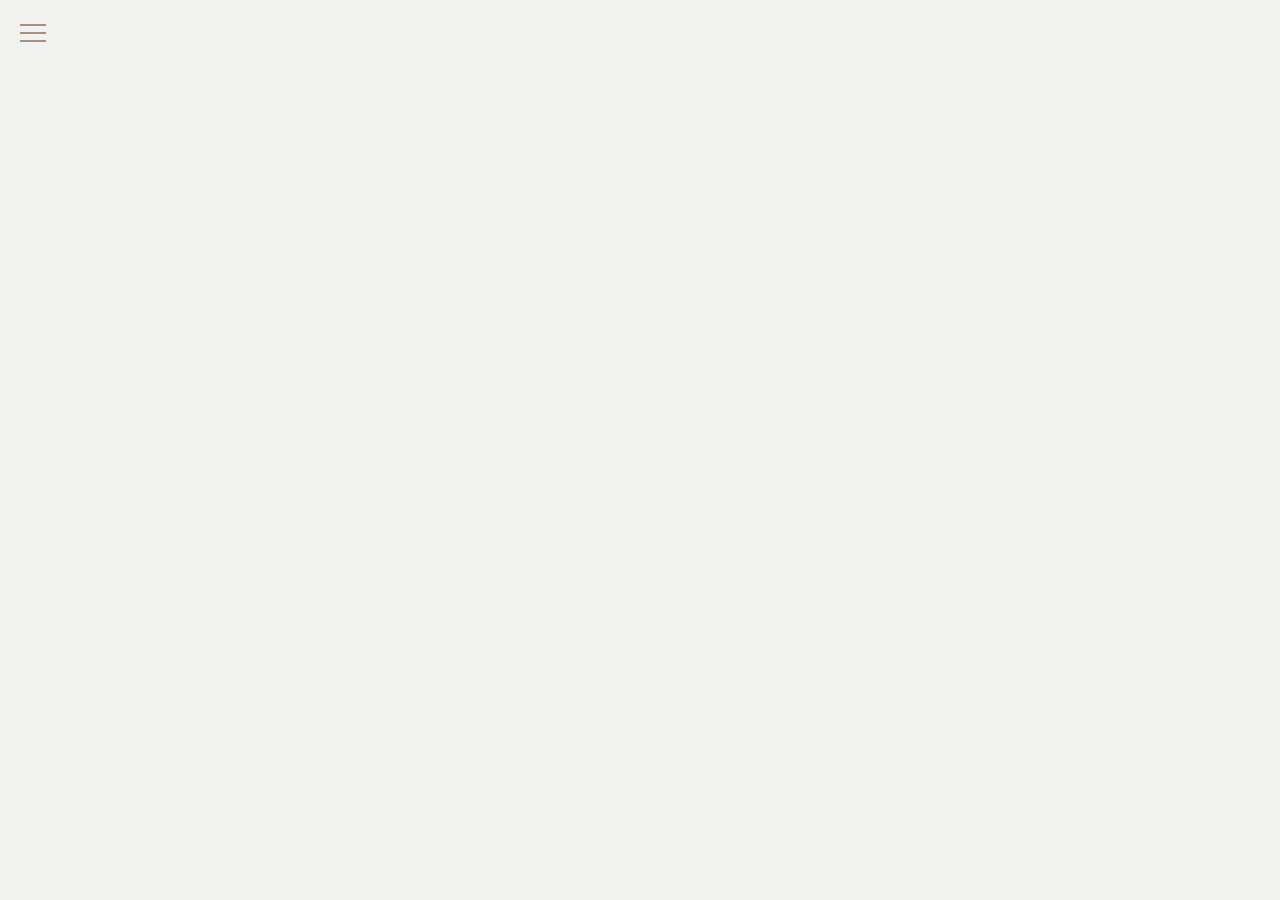
==== commit 199c87c0: "Update 2.0" ====
--- a/index.html
+++ b/index.html
@@ -1,129 +1,32 @@
 <!DOCTYPE html>
-<html lang="en">
-<head>
-    <meta charset="UTF-8">
-    <meta http-equiv="X-UA-Compatible" content="IE=edge">
-    <meta name="viewport" content="width=device-width, initial-scale=1.0">
-    <title>Стивен Адамс - Привычки неудачников</title>
+<html lang="ru">
+  <head>
+    <meta charset="UTF-8" />
+    <meta http-equiv="X-UA-Compatible" content="IE=edge" />
+    <meta name="viewport" content="width=device-width, initial-scale=1.0" />
+    <title>Books</title>
     <link rel="stylesheet" type="text/css" href="./styles/style.css" />
-    <link rel="preconnect" href="https://fonts.googleapis.com">
-<link rel="preconnect" href="https://fonts.gstatic.com" crossorigin>
-<link href="https://fonts.googleapis.com/css2?family=Source+Serif+Pro:wght@300&display=swap" rel="stylesheet">
-</head>
-<body>
-    <script src="js/script.js"></script>
-
-    <div id="progress-bar"></div>
-
-    <h1>Стивен Адамс <br>
-        Привычки неудачников</h1>
-    <h2>Глава первая. Кто такие лузеры?</h2>
-    <p class="text">Глянцевые журналы говорят, что лузеры — это люди, которые не имеют автомобиля к определенному возрасту или имеют, но не той марки. Конечно, проще всего измерить успех с помощью величины нулей в банковском счете, причем лучше после девятки, а не до.</p>
-    
-    <p class="text">В самом привычном понимании этого популярного слова, поддерживаемом психологами, лузер — это человек, который не может обеспечить материально себя и своих близких. То есть, чтобы быть успешным, надо заниматься любимым делом, тратить определенную часть заработка на свое хобби и при этом еще быть в состоянии содержать семью.</p>
-    
-    <p class="text">Если вы не вписываетесь в эти рамки, то вас, с высокой долей вероятности, могут назвать лузером.</p>
-    
-    <p class="text">Кто это сделает? В первую очередь — вы сами.</p>
-    
-    <p class="text">Внешние признаки успешного человека, если использовать самую популярную точку зрения,&nbsp;— костюм и обувь, купленные в хорошем магазине. Правильно подобранный к одежде галстук, аккуратная свежая прическа, мощный ноутбук, дорогой парфюм, новая иномарка. Но важно и заметно не только это. И даже, может быть, не столько это. Важна в глазах смотрящих на вас достаточно стройная, гармоничная фигура. Чтобы плечи находились на одном уровне, осанка была без сутулости, чтобы голова держалась прямо, руки не шарили по карманам и не теребили уши, не накручивали волосы и прочие части тела, а глаза спокойно смотрели на собеседника. Успешный человек, говорят психологи, в любой ситуации говорит уверенно. И это показывает его хорошее состояние, такой человек говорит в настоящем и будущем времени, а не в прошедшем, и за все свои поступки отвечает сам. И еще много, много пунктов можно перечислить, чтобы описать человека удачливого и успешного.</p><p class="text">Что же касается неудачника-лузера, то о нем известно несколько меньше. Психологи любят выделять одну черту, которая проявляется у лузеров, но у каждого по-разному. Неудачник — это тот, кому нужен эпатаж. Прежде всего, необходим он для самоутверждения. Деятельность лузера полна самых невероятных действий и процессов, которые мешают работе и продвижению к успеху. Если нормальный востребованный человек работает, то лузер ищет, как лучше начать. А все подходы к делу оказываются слишком сложными. Мешает всё. И коллеги, и отсутствие картриджа в принтере, и снегопад, и прежде всего, неудачник невероятно мешает сам себе. И при этом заставляет страдать и мучиться других людей.
-    
-    <p class="text">Многие лузеры прекрасно знают, что надо сделать, чтобы схватить удачу за хвост, просто не делают, потому что страшно, неудобно, тяжело и так далее.</p>
-    
-    <p class="text">А многие нее могут понять, почему они никак не могут выбраться из повседневной серости и «прокачать» свою жизнь.</p>
-    
-    <p class="text">И не поймут, потому что не осознают причин, не дающих стать лучше. Ведь очень часто в бедах лузеров виноваты их привычки. Те, которые невозможно заметить. Или те, которые кажутся такими безобидными. Лузеры не осознают масштабов беды. Им кажется, что на самом деле привычки — это не критично и что всё не так страшно, чтобы что-то с этим делать. Вредные привычки отбирают у вас колоссальное количество жизненных сил. А их комбинация полностью лишает энергии, которая пригодилась бы для достижения целей.</p>
-
-    <p class="text">А ведь многие ежедневные действия, которые вновь и вновь заставляют оставаться в болоте неудачников, есть и у тех, кто к лузерам не относится…</p>
-    
-    <p class="text">Если хотите узнать, как привычки не дают вам жить — переходите к следующей главе.</p>
-    
-    <h2>Глава вторая. Что такое привычка?</h2>
-    
-    <p class="text">Что же такое привычка? Говоря простым языком, это действие, которое вы делаете настолько часто, что даже перестаете задумываться о нем и его замечать. Другими словами, это зафиксированная в подсознании модель поведения, которую вы автоматически воспроизводите вновь и вновь.</p>
-    
-    <p class="text">Например, когда вы учитесь водить машину, первые уроки для вас сложны и интересны. Вы пытаетесь научиться синхронизировать управление автомобилем и внимательное отношение к ситуации на дороге. Однако постепенно управление автомобилем получается все проще, и вы перестаете о нем думать.</p>
-    
-    <p class="text">То же происходит и с другими привычками, в том числе отравляющими жизнь.</p>
-    
-    <p class="text">Но человек вполне в состоянии «перепрограммировать» свое поведение в любой момент, когда только сам пожелает. Допустим, что вы стремитесь стать финансово независимым. Значит, пора пересмотреть свои привычки в отношении зарабатывания денег. Приучите себя регулярно откладывать хотя бы 5 процентов дохода. Главное слово в предложении — «регулярно». Так у вас появится хорошая привычка.</p>
-    
-    <p class="text">Но так же появляются и привычки вредные. Часто мы не замечаем, как привыкли к чему-либо. Как же тогда их найти?</p>
-    
-    <p class="text">Многие схемы нашего поведения незаметны. Возможно, вы сразу сможете вспомнить несколько разрушительных привычек. Вот наиболее популярные, которые есть почти у каждого человека:</p>
-    
-    <p class="text">●&nbsp;неумение перезванивать вовремя;</p>
-    
-    <p class="text">●&nbsp;привычка опаздывать на важные встречи;</p>
-
-    <p class="text">●&nbsp;неумение строить взаимоотношения с людьми;</p>
-
-    <p class="text">●&nbsp;неумение формулировать цели;</p>
-    
-    <p class="text">●&nbsp;неверный расчет времени на дела;</p>
-    
-    <p class="text">●&nbsp;привычка не слушать, а говорить;</p>
-    
-    <p class="text">●&nbsp;невнимательность по отношению к именам;</p>
-    
-    <p class="text">●&nbsp;привычка несколько раз включать будильник на повтор по утрам;</p>
-    
-    <p class="text">●&nbsp;сидячая работа.</p>
-    
-    <p class="text">Откуда у нас берутся эти и другие привычки? Ваши привычки — результат вашего окружения. Люди, с которыми вы работаете, живете и общаетесь, окружающая вас среда — это все влияет на вашу жизнь. Люди, которые росли в неблагоприятной обстановке, смотрят на мир иначе, чем люди, выросшие в атмосфере тепла, любви и поддержки. У них невероятно разное отношение к жизни и совершенно разная самооценка.</p>
-    
-    <p class="text">Влияние друзей и знакомых также может сыграть свою значительную роль. Если вокруг вас находятся люди, которые постоянно жалуются на плохую жизнь, вы можете начать им верить. Если же намеренно окружить себя людьми сильными и оптимистичными, внешний мир для вас станет полон приключений и интересных возможностей.</p>
-    
-    <p class="text">Причиной вредных привычек, кроме того, может послужить внешнее давление и стрессы, например, финансовые трудности, эмоциональные травмы и обиды. Мы способны привыкнуть и привязаться к чему угодно плохому. Это алкоголь, наркотики, сигареты, еда и голодовки, кофе, шопинг — список не ограничен. Объект привычки на самом деле не имеет значения.</p>
-    
-<p class="text">В основе абсолютно любой привычки лежат психологические причины. Любая вредная или мешающая привычка отвлекает вас от происходящего в реальности. Но постоянно жить на заменителях реальности невозможно. Нужно встретить свои привычки лицом к лицу. Если вы способны осознать причины своего дискомфорта, тогда у вас есть шанс избавиться от вредной привычки.</p><p class="text">Чтобы понять, насколько сильно ваша жизнь испорчена вредными, но такими привычными действиями, составьте список привычек, которые вам мешают. В этом помогут следующие главы.</p><h2>Глава третья. Привычки, которые вредят всему</p> </h2><p class="text">Вредные привычки — это не только пристрастие к алкоголю или ковырянию в носу. Вредные привычки мешают человеку реализовать себя как личность. Большинство негативных привычек плохо влияют либо на самого человека, либо на его близких людей. Как бы то ни было, нужно постараться как можно скорее и эффективнее решить эту проблему, чтобы она больше никогда не мешала жить. В этой главе мы расскажем о самых вредных привычках и зависимостях, которые отравляют сразу все сферы жизни и оказывают влияние на абсолютно любую деятельность.</p><h2>3.1. Перфекционизм</p> </h2><p class="text">Как ни странно, стремление к идеальному исполнению — это тоже вредно. Особенно, если желание безупречности доведено до абсурда. На этой вредной привычке погорели многие успешные люди, которые превратили дорогу к успеху в навязчивую идею и не смогли задать себе адекватных критериев оценки.</p><p class="text">Повод заболеть перфекционизмом возникает в самом детстве. Когда родители возлагают на вас слишком большие надежды, а вы, в свою очередь, ставите перед собой цели, которых не в состоянии добиться.</p><p class="text">Такая привычка чревата психологическими проблемами, неврозами и неуверенностью в себе.</p><p class="text">Как перфекционизм помогает стать лузером? У вас появляется страх сделать дело не идеально. И вы решаете, что лучше не начинать вовсе.</p><p class="text">Как с этим бороться? Приучите себя не придавать такого значения своим промахам. Сделайте что-нибудь незначительное неправильно — например, помойте посуду плохо, возьмитесь на работе за дело, которое требует низкой квалификации, сыграйте в футбол с соседскими мальчишками ради интереса. Увидите — ничего страшного не случится. Так и с другими промахами. Помните, что быть идеальным, в конце концов, просто скучно.</p><h2>3.2. Ненормативная лексика</p> </h2><p class="text">Многим ненормативная лексика может показаться не такой уж и вредной привычкой. Тем более, что это популярная часть языка, в последнее время ей пользуются всё чаще и всё большее количество людей, особенно в интернете. А между тем, использование нецензурной лексики не только показывает абсолютное неуважение к присутствующим, но и может войти в привычку, когда запрещенные слова проскальзывают через каждые 5–6 слов литературных. Так может оказаться, что вы материтесь не только наедине с собой, когда уронили молоток на ногу, но и на работе, и на отдыхе. В тех местах, где такое поведение неприемлемо.</p>
-<h2>3.3. Промедление</p> </h2><p class="text">По-научному — прокрастинация. Это откладывание всех дел на потом. Такая своеобразная стратегия преодоления тревоги перед тем, как вы начнете делать дело. Это крайне вредная привычка, которой часто страдают очень многие люди, и которая может принести огромное количество неприятностей. У лузера все неприятные дела и мысли постоянно переносятся «на потом».</p><p class="text">Прокрастинация — это отдельное понятие в психологии. Исследователи отмечают, что ее основной причиной становится вовсе не лень, как кажется на первый взгляд.</p><p class="text">Отчего же мы откладываем на завтра то, что нужно было сделать еще вчера?</p><p class="text">Причина первая и главная — отсутствие прямого личного интереса к делу.</p><p class="text">Мотивационный дефицит — это серьезная проблема. Чтобы сделать что-то, нужно этого захотеть. Найти вдохновение для работы.</p><p class="text">Если что-то нужное категорически не хочется делать, психологи советуют задать себе вопрос: «А для чего мне это?» Если вы не найдете ответа, и при этом ваше дело можно поручить или вообще отказаться от его выполнения, то так и сделайте, иначе рискуете заработать чувство вины за невыполненную работу. Психологи напоминают, что популярный метод борьбы с откладыванием — составление списков дел — имеет смысл только в том случае, если человек при этом все время держит в голове конкретно поставленную цель. Иначе дальше написания списка работа не пойдет, и любой тайм-менеджмент может стать способом доведения себя до психоза.</p><p class="text">Причина вторая, не менее значимая, чем первая — боязнь провала и ошибки.</p><p class="text">Психологи утверждают, что за попытками оттянуть исполнение работы до последнего момента часто оказывается страх перед возможной неудачей. Дети совершенно не хотят учиться и делать домашнее задание, когда не усваивают материал и боятся получить двойку, взрослые страшатся своих рабочих и семейных обязанностей, когда им не хватает знаний и опыта.</p><p class="text">Решение в этой ситуации далеко не самое простое: нужно найти истинную причину нежелания что-либо делать и устранить ее. Это непростая задача, которая требует предельной честности с собой и серьезной работы, например, по повышению самооценки.</p><p class="text">Третья причина — глубокий внутренний конфликт.</p><p class="text">Самая сложная для самостоятельного устранения причина прокрастинации связана с внутренними психологическими конфликтами человека, разного рода аномалиями и расстройствами, которые он без помощи специалиста не может осознавать. Форм конфликта может быть сколько угодно, помочь в его преодолении может психолог.</p><h2>3.4. Чувство жалости по отношению к себе</p> </h2><p class="text">Люди-неудачники постоянно жалеют себя и думают, что быть успешным им не предназначено судьбой. Кто-то жалеет себя за лишний вес, кому-то не нравится его рост, национальность, оттенок кожи, некоторые люди жалеют себя за то, что все еще одиноки, другие плачут из-за несвоевременной женитьбы или неудачного развода, молодые жалеют об отсутствии опыта, зрелые — об ушедшей юности. А между тем, жалеть себя — это проверенный способ заполучить многотонный якорь, который остановит ваши лучшие начинания и утянет на дно. Жалеть себя — это одна из самых страшных привычек, способная превратить любого человека в самого забитого лузера.</p>
-<h2>3.5. Хныканье</h2><p class="text">С тем, что жить сейчас очень сложно, цены высоки, молодежь плохо воспитывают, а коррупционеры разворовали страну, согласится каждый потенциальный неудачник.</p><p class="text">Наверняка вам знаком такой распространенный тип людей, которые вечно всем недовольны и любят об этом поговорить. Недовольство для лузера — это больше чем просто привычка, это любимый образ мысли. Лузер всегда уверен, что большинство его бед зависит именно от внешних обстоятельств, невезения или случайности.</p><p class="text">Это фатальная ошибка. Хотя избавиться от хныканья очень сложно, ведь найти виноватого в своих бедах так просто, а найти истинную причину — тяжело. Да и причина может не понравиться. Ведь причина — это сам человек и его поступки. Заглянув в себя, лузеры бы поняли, что все, что происходит с ними, зависит только от них. А от хныканья и жалоб ничего не изменяется.</p><p class="text">Вакцина от привычки хныкать — творчество. Находите любые возможности бороться со сложностями внешней среды, выходите без потерь и с победами из любой невыгодной для вас ситуации!</p><h2>3.6. Привычка жить плохо</h2><p class="text">Человеку очень трудно отпускать свои старые переживания. Ведь даже отрицательные наши стороны — это часть личности, и очень трудно менять свой характер. Как ни странно, для того, чтобы жить хорошо, тоже нужна привычка к хорошему. Привычка хорошо жить, привычка получать удовольствие, привычка радоваться жизни. А привычкой становится только то, в чём мы постоянно и безостановочно практикуемся.</p><p class="text">Мы любим делать то, что умеем делать хорошо. А умение в высшей степени освоения, как известно, приходит с практикой.</p><p class="text">Лузеры тем и отличаются, что практикуются в том, чтобы жить плохо.</p><p class="text">В процессе перестройки на пути к удачам мы неизбежно испытываем сильный дискомфорт. Мы крайне медленно привыкаем получать удовольствие от физкультуры: только для того, чтобы спорт «встроился» в нашу жизнь, нужно как минимум 20 часов регулярных тренировок. И это только для сильных волей людей. До этого срока для абсолютного большинства тренажеры или гимнастика — это обуза, а не процесс выработки гормонов удовольствия и получения радости.</p><p class="text">Даже обычные бытовые привычки заменяются новыми крайне медленно. Сколько раз вы хотели взять предмет с полки, которую переставили в другой угол?</p><p class="text">Привычка жить плохо укореняется в сознании гораздо прочнее, чем привычка класть ключи в один и тот же ящик.</p><p class="text">Разумеется, у каждого из нас где-то в прошлом скрыта причина возникновения привычки жить плохо. Но для избавления от нее не обязательно вспоминать все трагичные детали жизни. Плохие жизненные обстоятельства приучают человека регулярно думать о грустном, страдать и постоянно испытывать дискомфорт. Образ мышления, который складывается в негативной ситуации, мешает жить комфортно и пребывать в хорошем настроении, даже когда условия уже изменились в лучшую сторону. Лузер не обращает на плюсы внимания, он живет в старой реальности. И постепенно человек переделает окружающее пространство под свой внутренний негативный мир.</p> 
-
-<p class="text">Это происходит потому, что новое не соответствует представлениям лузера, а поменять свою позицию он не может. Ведь это будет означать, что раньше он ошибался и неверно оценивал ситуацию. Дело в том, что бессознательно мы предпочитаем быть правыми, а не счастливыми.</p><p class="text">Как проявляется привычка жить плохо? Например, люди годами ждут черного дня, сохраняя ненужные, мешающие им вещи. Их черный день всегда рядом с ними вместе с хламом.</p>
-
-<p class="text">Многие лузеры не умеют отдыхать и удивляются, что у них не хватает сил, они всегда в плохом настроении и постоянно больны.</p>
-
-<p class="text">К людям с привычкой плохо жить можно отнести еще и хороших специалистов, которые не уходят с не устраивающей их работы. Они мотивируют свою инертность тем, что условия работы везде одинаковые. Они действительно так думают, потому что привыкли к тем отвратительным условиям, в которых находятся в данный момент.</p><p class="text">Психологическое восприятие себя и мира — это привычки, которые копятся с самого рождения. Привычка быть несчастным, как правило, становится частью не только жизни, но и самой личности. Поэтому вместо старой привычки нужно получить новую, чтобы не образовалось внутренней пустоты.</p><p class="text">То есть, если вы хотите избавиться от привычки жить плохо, не боритесь с ней, а заменяйте ее, вырабатывая другую привычку — к хорошему.</p><p class="text">Формулируйте свои цели правильно. Не «я откажусь от привычки», а «я буду вместо плохого делать хорошее».</p><p class="text">Кроме прочего, надо обязательно искать положительное подкрепление для новой привычки: первое время формирования привычки лучше баловать себя, поступив по-новому.</p><p class="text">Например, лузеры часто съедают что-нибудь вкусное или делают себе что-нибудь приятное, когда с ними происходит что-то нехорошее. Они считают, что балуют себя, но это самообман. На самом деле они просто создают у себя вредный условный рефлекс: организм с нетерпением ждет, когда же случится гадость, чтобы получить за это поощрение. Поступайте прямо противоположно. Награждайте себя за достижения, а не за плохое настроение.</p><p class="text">Дополнительная сложность заключается в том, привычка жить плохо — самая труднораспознаваемая и многосоставная. Но и ее можно победить.</p><h2>3.7. Бездействие</h2><p class="text">Бездействие — привычка, которая проистекает из любви к плохой жизни. Настоящие лузеры, как правило, совершенно пассивны и бездеятельны относительно того, что касается их же собственной жизни. Всё, на что их хватает,&nbsp;— это поболтать на лавочке о своих проблемах. Но не решить их.</p><p class="text">А ведь неспроста главное правило жизни успешных людей, которое, собственно, и привело их к вершинам, звучит так: сегодня будешь активным и предприимчивым — завтра будешь успешным.</p><p class="text">К сожалению, лень считается обыкновенным явлением и свойством характера. Так откуда тогда взяться успеху?</p><p class="text">Хронические лузеры почему-то считают, что весь мир им должен предложить что-то хорошее. Правда, мир об этом не догадывается.</p> 
-
-<p class="text">А предложите такому лузеру что-то новое, проект, который изменит его жизнь — и неудачник найдет массу причин для отказа. Потому что привычка лениться окажется сильнее, чем желание стать лучше.</p><h2>3.8. Привычка смотреть телевизор и сидеть в соцсетях</h2><p class="text">Телевизионная болезнь не щадит никого и отзывается очень серьезными последствиями. Многие люди после работы и перед ней начинают и заканчивают свой день обязательным просмотром программ и новостей в интернете. Если вы по вечерам часто бездумно переключаете кнопки и открываете ссылки в поисках чего-нибудь интересненького, то пора задуматься об избавлении от зависимости. Психологи говорят, что такое поведение погружает человека в состояние, сходное с трансом. При этом мозг хоть и лишен сколько-нибудь продуктивных мыслей, но не отдыхает, а это оказывает очень сильное негативное воздействие на здоровье и на психику.</p><p class="text">Заместить такую привычку могут только сильные переживания в реальной жизни: ни спорт, ни книги не способны поначалу вызывать такие же яркие чувства, как экран телевизора или монитор.</p><p class="text">Откуда же появляется такая привычка? Ее причина в том, что человек стремится спрятаться от повседневности. Как правило, это происходит потому, что люди не хотят беспокоиться и думать о насущных заботах. То есть, говоря проще, зависимость от телевизора или компьютера — это привычка постоянно беспокоиться и убегать от тревог. А избавиться от этого поможет только один способ — нужно разобраться в себе и проанализировать истинные причины тревоги.</p><h2>3.9. Сравнение себя с другими</h2><p class="text">Очень характерная привычка неудачника — стремление сравнить себя с другими людьми. Особенно тяжелый случай — зависть.</p><p class="text">Многие люди вообще стремятся полностью копировать другого человека, потому что он кажется им лучше. Пытаются получить те же блага, что и у своего идеала, разделять его интересы и повторять распорядок дня. Это приводит к тому, что лузер перестает быть индивидуальностью, а значит, прекращается его развитие. Ведь так удобно копировать кого-то, для этого не надо даже принимать решений — просто поступать так же, как кто-то другой. Проблема в том, что успешные люди добились чего-то именно потому, что развивали себя, а не копировали чужой путь.</p><p class="text">Конечно, нет абсолютно плохого в желании быть похожим на свой идеал. Но грань между тем, чтобы учиться у кого-то саморазвитию и копировать кого-то, достаточно тонка. Чаще всего привычка сравнивать себя происходит не от искреннего увлечения другой личностью, а от серьезного комплекса собственной неполноценности.</p><h2>3.10. Привычка плохо формулировать свои цели</h2><p class="text">Главное правило, которое поможет добиться результата в любом деле,&nbsp;— формулируйте свои планы как можно конкретнее. Не говорите «надо бы пойти в спортзал», правильно сказать «надо в среду утром отжаться десять раз, и делать так в течение двух недель».</p><p class="text">Невнятность замысла и цели — главная ошибка и вредная привычка всех любителей начинать новую жизнь с понедельника. Чтобы твердо закрепить какую бы то ни было новую привычку, нужно уделять ей ежедневно хотя бы пять минут, ставить Большую Цель, но главное — конкретизировать каждый следующий шаг. Без конкретики не будет ни плана достижений, ни критериев их оценки.</p> 
-
-<h2>3.11. Недосып</h2><p class="text">Нехватка сна — это такая вредная привычка, которая влияет не только на здоровье. Это настоящая беда всех неудачников.</p><p class="text">Вообще результаты исследований многих научных центров много раз продемонстрировали, что сон менее шести часов в сутки проявляется негативными последствиями. Из-за нарушения режима сна как минимум вдвое повышается риск возникновения воспалительных процессов в организме и сердечно-сосудистых заболеваний.</p><p class="text">Постоянный недосып запускает в организме процесс преждевременного старения, влечет за собой патологические изменения процессов обмена веществ, гормональные нарушения. Это портит состояние здоровья. От нехватки сна случаются постоянные опоздания на работу, недосып приводит к рассеянности. Избавиться от привычки проще, чем кажется на первый взгляд. Не надо выкраивать время на долгий сон, просто учитесь спать лучше. Если постепенно повышать качество сна, то негативные последствия недосыпа будут сказываться намного меньше.</p><p class="text">Оптимальная температура воздуха в спальне не должна превышать 18 градусов. Оставляйте на ночь окно открытым, принимайте душ с прохладной водой, а не теплой. Ужин обязателен, но только легкий.</p><p class="text">Плохой сон может возникнуть по причине недостатка витаминов группы В, кальция, магния и железа. Так что принимайте витамины, чтобы спать лучше. Секс перед сном невероятно полезен, даже полезнее, чем пешие прогулки. И обязательно избавляйтесь с помощью врача от храпа, если не хотите стать лузером из-за плохого качества сна.</p><h2>3.12. Привычка не жить в настоящем времени</h2><p class="text">Лузеры часто имеют привычку не жить в настоящем, что приводит к постоянным депрессиям.</p><p class="text">Откуда берется такое вредное пристрастие — забывать о настоящем?</p><p class="text">Чтобы это выяснить, нужно понять, что привычка жить не в настоящем времени является двусторонней. Она может выглядеть и как постоянная жизнь в воспоминаниях о давно прошедшем, и как пустые мечты о далеком будущем. В итоге и тот, и другой способ приводят к единому результату — к пониманию, что настоящей жизни нет, годы проходят и далее — к депрессии и постоянному ощущению собственного несчастья.</p><p class="text">Привычка жить одними воспоминаниями приводит, как правило, к тому, что люди идеализируют прошлое. Психологи в один голос советуют принять прошлое и понять, что менять в нем что-либо уже поздно. Зато настоящее предоставляет чудесные возможности для того, чтобы наверстать все упущенное. Сотни тысяч людей во всем мире переживают одно и то же: старые ошибки, которые уже нельзя изменить; дела, которые не надо было совершать или, наоборот, которые надо было сделать. Это крайне тревожная тенденция. Живя прошлым, человек упускает шансы в настоящем. А от этого становится только хуже.</p><p class="text">С этой привычкой связана еще одна, не менее вредная. Лузеры бережно хранят целую кучу старых ненужных вещей. Многим из неудачников просто невдомек, что таким способом они не пускают в свою жизнь что-то новое. Это касается и одежды, и отношений, и всей нашей жизни.</p> 
-
-<p class="text">Жизнь только ради светлого будущего — это тоже неправильно. Ожидание и надежды приводят к нервному напряжению, если планы не подкреплены реальными достижениями.</p><h2>Глава четвертая. Привычки, которые вредят здоровью</h2><h2>4.1. Сидеть нога на ногу</h2><p class="text">За этой привычкой можно поймать практически всех, в первую очередь, тех, кто весь день сидит на работе. Но причем тут наше здоровье? Вспомните о таком заболевании, как варикозное расширение вен. Синяя сетка расширенных вен на ногах, отеки, судороги, невозможность выполнять физические упражнения — все это последствия пережимания кровеносных сосудов и нарушения кровообращения. Кстати, часто сидеть в позе нога на ногу может быть вредно еще по одной причине. Такое положение чревато застоем крови в области малого таза, что приводит к заболеваниям внутренних органов.</p><p class="text">Как избавиться от этой привычки? Контролировать себя совсем непросто — ведь наше тело само собой принимает максимально удобную в какой-то момент позу. Но вполне можно купить себе очень удобное компьютерное кресло и поставить в телефоне напоминание, что при любой возможности нужно поднимать ноги повыше — на подставку, подлокотник дивана. Вашему телу понравится новый уровень комфорта, и вы либо перестанете перекрещивать ноги, либо хотя бы минимизируете вредный эффект.</p><h2>4.2. Диеты</h2><p class="text">Диеты — привычка далеко не такая полезная и правильная, как может показаться после просмотра журналов и телевизора. Когда человек ест значительно меньше, чем ему требуется и чем он привык, постепенно начинается замедление обменных процессов в организме. И тело само начинает накапливать как можно больше жира, вынуждая садиться на более строгую диету. В результате приходится ограничивать себя в питании очень серьезно, а такие строгости выливаются в психические заболевания, неврозы и эндокринологические болезни. Из-за постоянных перестроек организма может пострадать работа сердца, суставов и иммунной системы. Часто из-за диет увеличиваются траты денег на продукты и времени на их приготовление. Не просто так все доктора говорят, что не существует способа лучше сбросить вес, чем обыкновенный здоровый и просто активный образ жизни.</p><p class="text">Тело не обманешь, и такие привычки, как неправильная диета, могут сделать человека только полнее.</p><h2>4.3. Кофемания</h2><p class="text">Кофе, конечно, невероятно вкусный и ароматный напиток, очень популярный и любимый многими. Однако слишком серьезное увлечение кофе — вредная привычка. И если о негативном влиянии кофе на сердечно-сосудистую систему многие слышали, то о том, что кофе может спровоцировать обострения заболеваний желудочно-кишечного тракта, знают не все. Как и о том, что кофе противопоказан при поражении сетчатки глаз. Кофе ни в коем случае нельзя пить вместе с алкоголем и вперемешку с табачным дымом. В общем, кофе — это хорошо, но только в меру.</p><h2>4.4. Бесконтрольное применение лекарств</h2> 
-
-<p class="text">Каждый год от различных резистентных заболеваний умирают более 30 тысяч человек. Резистентные — это такие, которые нельзя исцелить существующими лекарствами, потому что возбудители болезней привыкли к методам лечения и больше не реагируют на них. Самостоятельное применение антибиотиков приводит к стремительному росту тяжелых форм и осложнений инфекционных заболеваний из-за вырабатываемой устойчивости микроорганизмов. Говоря проще, антибиотики просто теряют эффективность. Если еще пару десятков лет тому назад от некоторых болезней можно было избавиться с помощью единственного укола, то теперь уже требуется длительный курс лечения, да и лекарства нужны только нового поколения.</p><p class="text">Привычка покупать без рецепта при любом недомогании в аптеке какой-то антибиотик, а затем прекращать его прием сразу после улучшения — это привычка лузера, который не удосужился выучить школьный курс биологии или ленится дойти до врача.</p><p class="text">Так лузер не долечивает свое заболевание, выращивает сам у себя особо устойчивых микробов и создает отличные условия для размножения грибковых инфекций. Успешный человек не будет так вредить своему иммунитету и послушается назначений врача.</p><h2>4.5. Интернет-зависимость и компьютерные игры</h2><p class="text">Компьютерная зависимость — это очень широкий термин, под которым прячется огромное количество проблем поведения и контроля над влечениями. Компьютер и интернет дают возможность развиться многим зависимостям, среди которых исследователи выделяют самые значительные группы: непреодолимое влечение к посещению порносайтов, пристрастие к виртуальным знакомствам, избыточность знакомых и друзей в Сети, игра в онлайновые азартные игры и постоянные покупки, бесконечные путешествия по Сети в поисках информации.</p><p class="text">Сетевая реальность особенно опасна тем, что позволяет имитировать творческое состояние за счет безграничных возможностей поиска и совершения открытий. Поэтому зависимый человек не сразу понимает, что именно влечет его к компьютеру — дело, стоящие задачи или привычка. Поскольку официального диагноза компьютерной зависимости пока не существует, критерии её лечения еще в достаточной мере не разработаны. Серьезными зависимостями должны заниматься профессионалы-психологи, а на уровне привычки нужно учиться замещать компьютер и сеть чем-то другим.</p><h2>4.6. Неправильное питание и обжорство</h2><p class="text">Диета — это только одна сторона медали. Среди привычек, которым подвержены неудачники, не менее широко распространена привычка есть много и бесконтрольно. Причины переедания не всегда поддаются однозначному определению. Мы не ставим целью найти ответ на все психологические проблемы, расскажем только о том, как влияет на организм излишняя пища. Переедание приводит к тому, что все внутренние органы и системы просто перенапрягаются. Это способствует их раннему износу и провоцирует развитие самых разных заболеваний. В первую очередь страдает, конечно же, желудочно-кишечный тракт. Переедание неизбежно сказывается на состоянии кожи, на которой появляются прыщи и угри. Про ожирение упоминать не нужно. Внешне постоянно переедающий человек выглядит удручающе, но это не самое страшное. Надо ли говорить, что переевший человек бесполезен не только для окружающих, но и для самого себя. После обильной еды пропадает желание двигаться и даже разговаривать. Ни о каком занятии спортом и речи быть не может. Хочется только лечь спать и… и лузеры идут на поводу своих желаний, едят и спят.</p> 
-
-<p class="text">Помните, что только коты могут позволить себе есть и спать, и при этом оставаться всеобщими любимцами.</p><h2>4.7. Курение</h2><p class="text">О том, что курение вредит всему на свете, знают абсолютно все. Снова и снова повторять прописные истины, а тем более слушать их, никому не хочется. Но как избежать упоминания о вреде курения, если последствия от сигареты на самом деле катастрофические? Известно, что за каждую вредную привычку рано или поздно придётся расплачиваться своим здоровьем. В случае с курением расплата придет скорее рано, чем поздно. Даже если не брать в расчет такие известные болезни, как рак или астма, инфаркты и инсульты, то все равно наберется длинный список неполадок со здоровьем, причиной которых стало курение. Например, снижение мозговой активности и функционирования спинного мозга. То есть «глуповатый» и «неповоротливый» — эти слова про курильщика.</p><p class="text">Так что старая истина на новый лад звучит так: надоело быть неудачником? Бросай курить!</p><h2>4.8. Алкоголь</h2><p class="text">Алкоголь присутствует в жизни почти каждого человека. От самого этого факта в лузера не превращаются. Превращаются от количества алкоголя. Слабые мышцы, тромбы в сосудах, диабет, усохший головной мозг, раздутая печень, ослабленные почки, импотенция, депрессия, язва желудка — это краткое описание любителя выпить больше терапевтической дозы.</p><p class="text">В следующий раз, перед тем как принять 100 граммов, представьте свой организм, медленно умирающим под воздействием этанола в то время, как вы веселитесь. И решите, что вам важнее: чье-то уважение, сомнительное веселье или вы сами? Если отказаться от вечеринок с алкоголем не получается, то учитесь сокращать количество выпитого. Визуализируйте страдания всех органов перед каждым бокалом. Представьте, что ваши клетки медленно задыхаются, что мозг, спасаясь, блокирует множество мозговых центров, из-за чего появляется бессвязная речь, нарушения пространственного ощущения и координации движений, провалы в памяти. Представьте, как сгущается ваша кровь, образуя смертельно опасные тромбы, как зашкаливает уровень сахара в крови, как гибнут структуры мозга, отвечающие за интеллект и сообразительность, как алкоголь прожигает стенки желудка, образуя незаживающие язвы.</p><p class="text">Звучит не слишком-то приятно? Лучше несколько раз услышать описание гибели тела, чем один раз выпить лишнего и эту гибель приблизить.</p><h2>4.9. Откладывание визита к стоматологу</h2><p class="text">Неважно, кем вы себя считаете: лузером или наоборот, успешным человеком. В любом случае, общение с людьми в белых халатах вряд ли является любимым способом проведения досуга. А уж если речь заходит о зубных врачах, то тут радость встречи — почти невозможная ситуация.</p> 
-
-<p class="text">Но затягивают с лечением больных зубов всё больше лузеры. С современными методами лечения бояться нечего. Всего несколько визитов к дантисту, и голливудская улыбка обеспечена. Ну, сколько можно откладывать? Если все так тяжело, не записывайтесь к врачу. По крайней мере, не делайте это самостоятельно. Пожалуйтесь кому-нибудь из родных или друзей, желательно женщине, которой на вас не наплевать. По статистике, мужчины опасаются стоматологов больше, чем представительницы слабого пола, поэтому ваша родственница или подруга запишет вас на прием гораздо быстрее, чем родственник или друг.</p><h2>4.10. Сидячая однообразная работа</h2><p class="text">Рутинная работа в офисном кресле способна навредить позвоночнику, сердцу, почкам, глазам, а также интеллекту.</p><p class="text">Что делать, чтобы не «заржаветь» перед монитором?</p><p class="text">Нужно каждые два часа вставать с места, чтобы совершить небольшую прогулку, хотя бы по офису. Лучший маршрут — дойти до кухни и выпить стакан воды. Из-за распространения диуретиков (кофе, газировки) обезвоживание организма сегодня стало почти нормой, так что мы этого не замечаем. А обезвоживание — одна из причин сильнейших головных болей и повышенной утомляемости. Если периодически вставать с кресла и выпивать по стакану воды просто так, это подстегнет иммунитет и кровоснабжение всех органов. Работая за компьютером, периодически заставляйте себя подолгу, в течение нескольких секунд, интенсивно моргать — это поможет избежать пересыхания роговицы и травм глаз.</p><p class="text">А чтобы не терять интеллектуальных навыков и тренировать внимание, запоминайте любые новые слова, если вы не знаете их значения. Это могут быть и слова на иностранном языке. При первом же удобном случае проверяйте их значение. Такая привычка — самый простой и легкодоступный способ образовать в мозге больше нейронных связей. А уж они-то всегда пригодятся. Еще один дешевый и эффективный способ заставить себя думать — перестать пользоваться калькулятором для простых арифметических действий (в пределах тысячи).</p><p class="text">Меняйте ежедневные маршруты, сворачивайте на новые улицы, обходите двор с другой стороны. Это поможет освободить разум от рутины.</p><h2>Глава пятая. Привычки, которые вредят деньгам</h2><h2>5.1. Привычка думать, как бедный человек</h2><p class="text">Основной критерий, по которому большинство определяет человека успешного,&nbsp;— это именно богатство или хотя бы достаточный уровень дохода.</p><p class="text">Чем же богатый отличается от бедного? Бедный старается на всем сэкономить, чтобы отложить денег. В то время как богатый думает, каким образом может повысить свой доход.</p><p class="text">Усилия по заработку большего количества денег и на экономию в итоге примерно одинаковые. Но какая разница в качестве жизни… Не лучше ли начать тратить время и силы на привлечение средств, а не на их удержание?</p><h2>5.2. Жадность</h2><p class="text">Экономия у бедных людей иногда переходит в патологическую жадность, которая не дает развивать себя и свой уровень жизни даже при наличии неплохих доходов. Необъяснимая любовь к дешевым вещам и некачественным продуктам — это сигнал о том, что у вас налицо все признаки явного дисбаланса расходов и доходов, но способ преодоления этой проблемы вы выбрали в корне неверный.</p> 
-
-<p class="text">В бедных людях часто с детства живет страх — остаться без денег. А, как известно, рано или поздно, то, чего ты больше всего боишься, к тебе и придёт.</p><p class="text">Как избавиться от привычки постоянно экономить на копейках, собирать хлам и бояться приобретать новое, даже если старое уже не устраивает? Рецепт кажется простым, но на практике тяжело выполнимым. Пора расслабиться и получать от жизни удовольствие. А для этого нужно, как ни банально, любить себя.</p><h2>5.3. Привычка брать в долг</h2><p class="text">Очень часто брать кредиты и долги — это не жизненная необходимость и не просчитанный шаг для привлечения капитала, а всего лишь навязчивая моторная привычка. Почти как грызть ногти.</p><p class="text">Перед тем, как купить что-то в кредит или занять у друга до зарплаты пару сотен, подумайте вот о чем. Долги отравляют жизнь, потому что ограничивают свободу человека. Долги занижают самооценку, они раз за разом напоминают, что должники не умеют сами зарабатывать нужные суммы. Долги портят отношения с друзьями.</p><p class="text">Убежать от привычки брать в долг можно, причем не обязательно даже увеличивать свой доход. Просто попробуйте полюбить свое финансовое положение и научитесь им пользоваться.</p><p class="text">Вы отлично знаете, что вам действительно нужно, а без чего вы прекрасно обойдетесь. Нужные вещи покупайте лучшего качеств, тогда их не придется постоянно обновлять. А ненужное на то и не нужно, чтобы не обращать на это внимание.</p><h2>5.4. Не читать договоры</h2><p class="text">Сколько уже было сказано о том, что всегда нужно досконально изучать документ, под которым вы собираетесь поставить подпись. Истории о людях, потерявших огромные суммы из-за непрочитанной строчки в договоре, тем не менее, все еще попадаются в новостных сводках. Если заставить себя разобраться во всем договоре ужасно лень, то хотя бы написанный мелким шрифтом пункт «Обязанности сторон» нужно прочесть и понять полностью. Как правило, именно там скрываются основные подводные камни, которые могут серьезно повлиять на условия договора</p><h2>5.5. Измерять богатство только деньгами</h2><p class="text">Если вы интересовались биографиями хотя бы двух успешных и богатых людей, то уже знаете, сколько раз в их жизни случались взлеты и падения. А если вы знаете что-то хотя бы о пятерых богачах, то наверняка заметили, что периоды безденежья и нищеты присутствовали в их жизни. Как же так? Дело в том, что истинно богатые люди не только понимают разницу между счастьем и деньгами, но и никогда не ставят знак равенства между количеством цифр в банковском счете и самим понятием богатства. Богатство — это не сами деньги. Это умение их привлекать, создавать почти из воздуха, открывать новые виды бизнеса, доводить до прибыли любую идею, самостоятельно разрабатывать решения, а не шагать по проторенным дорожкам. Богатому человеку не страшно потерять свое состояние. По-настоящему богатый человек снова его создаст.</p><p class="text">Бедные люди, измеряя богатство деньгами, не умеют сберегать и инвестировать. Богатые же не только работают ради денег, но, что очень важно, они заставляют свои деньги работать на них.</p> 
-
-<p class="text">В мире большинство бедных людей в демократических государствах не зарабатывают не потому, что их кто-то угнетает или не дает им денег, а потому, что у них недостаточно внутренних ресурсов: быть бедным удобно. А чтобы быть богатым, нужно много думать и много действовать.</p><p class="text">У бедных людей просто не хватает идей, которые могут принести деньги. Если вы можете создавать реальные идеи получения денег, вы можете стать богатым. Потому что на хорошую идею деньги можно найти у инвесторов. Как узнать, что идея стоящая? Очень просто. Если в проект готовы вложить деньги, то он может «выстрелить». Не обязательно хорошая идея — это идея собственного бизнеса. В конце концов, не у каждого есть способности к предпринимательской или организаторской деятельности. Подумайте, как вы можете улучшить работу на своем месте — это и будет ваша идея номер один.</p><h2>5.6. Неверие в честное богатство</h2><p class="text">С незапамятных времен людям кажется, что богатый человек — это тот, кто обманул других. Бедные верят в то, что честный труд — тяжелый труд. Большинство бедных людей твердо знают, что большие деньги всегда заработаны в обход закона.</p><p class="text">Причина привычки сваливать свою бедность на нечестных богатых кроется в глубинных причинах.</p><p class="text">Во-первых, бедные всегда внимательно смотрят на других. Лузерам всегда интересно мнение других о них самих, их интересуют жизнь и проблемы других людей. В том числе их волнует размер кошелька соседа и то, каким образом сосед заработал на новую машину. При этом бедные могут легко пренебрегать своей семьей. А вот богатый так делать не станет. Он будет действовать ради самого себя. И добьется впечатляющих результатов.</p><p class="text">Не стоит спорить с тем, что мошенники и коррупционеры существуют. Но большинство богатых людей виноваты лишь в том, что не стали упускать свой счастливый случай, а теперь не хотят отдавать заработанное просто «за красивые глаза».</p><p class="text">Желание получить сразу и по максимуму — извечное свойство бедных людей. Они не способны понять то, что, устраиваясь на должность со средней зарплатой в солидную компанию, можно через несколько лет иметь гораздо больше, чем если обращать внимание только на то, сколько вы получите через месяц. Готовые к неудачам студенты говорят о том, что институт только отнимает у них время, которое можно было потратить на «заколачивание барышей».</p><h2>5.7. Привычка бояться изменений</h2><p class="text">Одна из вредных для денег привычек лузеров в том, что они продолжают подолгу работать в одной компании, хотя там они уже не развиваются. Другими словами, они сами не идут туда, где находятся деньги. Подумайте сами. Ведь если вам потребовались деньги, вам нужно отправиться туда, где они есть. Некоторые виды деятельности дают более широкие возможности для зарабатывания денег, а также шансы вступать в контакт с успешными людьми. Общаясь с богатыми, вы будете оказываться в ситуациях, когда их богатство будет влиять на вас. Вы сможете у них учиться. Если вы работаете уже довольно давно, и это все еще не приводит вас к тому уровню жизни, о котором вы мечтаете, зачем вы продолжаете? Смените направление. Никогда не поздно прийти туда, где есть деньги. Но чем раньше вы это сделаете, тем лучше.</p> 
-
-<h2>5.8. Привычка ждать чуда</h2><p class="text">Лузеры думают, что принести богатство им лично может только чудо. Поэтому так часто они тянутся к азартным играм, покупают лотерейные билеты, участвуют в сомнительных акциях и стремятся получить деньги в проектах, обещающих несказанные доходы с минимальными вложениями денег и сил. Проще говоря, неудачник все же надеется поймать птицу счастья за хвост, думает, что богатство свалится на него с неба. Вот только таких чудес не случается. Все лотереи, казино и невероятные проекты делают богатым только их владельца. Пока бедные ждут внезапного счастья, богатые работают, чтобы получить счастье.</p><h2>5.9. Привычка не вести учета финансам</h2><p class="text">Большинство людей предпочитает тратить деньги, даже не задумываясь о том, сколько их и куда они уходят — пока деньги есть, можно делать все, что хочется. Причем это касается даже тех, кому едва хватает средств к существованию. Состояние постоянной нехватки денег — это зачастую следствие не столько недостаточного дохода, сколько неумения распоряжаться полученным. Обычно привычка вести учет расходов ограничивается записью всех покупок, сделанных в течение недели. Потом занятие надоедает и все возвращается на круги свое. Учет финансов включает в себя не только внесение всех расходов в реестр, но и планирование будущих трат. Рассчитывайте свои вперед — иначе денег никогда не будет, сколько бы вы ни зарабатывали.</p><h2>5.10. Привычка покупать продукты голодным</h2><p class="text">Учеными давно доказано, что голодный человек при походе в магазин тратит почти на 20 процентов больше, чем сытый покупатель. Как ни странно, неожиданные траты при этом касаются не только продуктов питания, но и всех остальных категорий товаров. Ходите в магазин со списком необходимого, обязательно после перекуса или обеда. Эта хорошая привычка убережет вас от бессмысленных покупок, навязанных продавцами.</p><h2>5.11. Привычка соглашаться с обслуживающим персоналом</h2><p class="text">Неудачники часто жалуются на то, что их используют все, кому не лень. Привычка соглашаться со всеми, кто достаточно уверенно излагает свою позицию,&nbsp;— одна из самых вредных, какие только можно представить. Вырабатывать уверенность в себе придется долго, а начать можно с продавцов. Умейте сказать «нет» продавцу, иначе станете несчастливым обладателем огромного количества абсолютно ненужных вещей. Когда ваше жилище забито мусором, поиск необходимой вещи в собственном доме занимает уйму времени, вследствие чего можно опоздать на важную встречу. А если вызывает к себе начальник, а вы не в силах отыскать документ, который он требует, в своем кабинете, то в лучшем случае, вам придется выслушать от шефа неприятную нотацию. Для начала научитесь говорить «нет», если вам предлагают покупку, которой нет в вашем списке. Потом научитесь говорить «нет», если предложение не соответствует по цене или качеству вашим ожиданиям.</p> 
-
-<h2>Глава шестая. Привычки, которые вредят отношениям</h2><p class="text">Мы уже говорили о привычках, которые могут испортить нам жизнь и здоровье. И неумение выстраивать общение — как раз одна из таких привычек, которая отталкивает от лузеров людей. А для того, чтобы правильно общаться, нужно всего только избавиться от незаметных себе небольших «вредностей», которые мешают собеседникам воспринимать друг друга. Умение быть понятым крайне полезно, грамотным в общении людям открывается множество возможностей. Так какие же вредные привычки отбирают эти возможности?</p><h2>6.1. Привычка хвастаться</h2><p class="text">Если вы думаете, что настоящим лузерам нечем похвастаться, то вы ошибаетесь. Лузеры — самые жуткие хвастуны на свете. Любой свой шаг они преподносят, как великое достижение, каждая покупка для них — повод произвести впечатление. Впечатление, что вы осознанно хотите поднять цену себе в глазах других, а это создает представление о вас как о человеке, чьи достоинства никто не заметит, если их не рекламировать. В общем, от хвастовства эффект будет негативным.</p><h2>6.2. Привычка давать советы</h2><p class="text">Помните, что людям нравятся только те советы, которые они могут дать себе сами. Поэтому непрошеные советчики часто попадают в немилость. Когда человек рассказывает о своих проблемах, так и хочется что-то посоветовать, а заодно показать, как хорошо вы умеете справляться с проблемами. В отличие от собеседника, конечно же. А еще бывают ситуации, когда собеседник просто хочет выговориться. Если человеку действительно необходим совет — он спросит. В других случаях постарайтесь комментировать разговоры по минимуму.</p><h2>6.3. Привычка говорить только о себе</h2><p class="text">«А вот я» — одна из самых страшных фраз, после которой заканчивается разговор и начинается провал любой беседы. Ни в коем случае нельзя перебивать собеседников, говоря о себе. Люди любят говорить о себе. И любят людей, готовых их слушать. Поэтому не старайтесь вставить в беседу любыми путями пару фраз о себе.</p><h2>6.4. Привычка сплетничать</h2><p class="text">Сплетни любят только неудачники. Причем любят и слушать их, и рассказывать. Если вы решили обсудить других, то учтите — успешному большинству это не интересно. Негативные моменты, которые неизбежно встретятся в таком обсуждении, могут легко отвратить от вас даже самого приятного человека.</p><h2>6.5. Привычка недооценивать себя</h2><p class="text">Самооценка — это тот фактор, который во многом формирует наше мышление и наше представление о мире. Так что вредные психологические привычки, например, недооценивать себя, могут отравить всю жизнь.</p><p class="text">Человек часто не может адекватно оценить себя. И это естественное состояние. Над правильной самооценкой нужно работать. Конечно, нужно понимать свои слабости и стремиться от них избавиться. Но при этом ни в коем случае нельзя тонуть в болоте своей неуверенности. Привычка недооценивать себя ведет к тому, что неудачник просто не начинает новое дело, ведь он уверен, что ничего не получится. Совершенных людей не бывает — и вроде бы такую прописную истину все знают. Но как совместить такое знание и реальность — мало кто догадывается.</p> 
-
-<p class="text">Люди, что имеют привычку постоянно говорить себе, что у них ничего не получится, не могут потом относиться к жизни активно. Они не любят себя, а значит, не считают себя достойными лучше жизни. А ведь это естественная потребность человека — стремиться сделать для себя мир лучше. Лишь адекватная самооценка может подарить удовольствие от жизни.</p><h2>6.6. Привычка критиковать</h2><p class="text">Люди очень сильно любят замечать чужие ошибки, и еще больше люди любят указывать на них. Но одно дело — обнаружить ошибку и помочь ее исправить. И совсем другое — постоянно критиковать людей, даже когда тех нет рядом. Эта привычка может быть не менее вредной, чем курение, критика портит общение. А если учесть, что критика — это довольно жестокое оружие, то пользоваться им нужно уметь.</p><p class="text">Людям, которые привыкли критиковать, обычно трудно понять, что их не любят именно из-за этого. Слушая плохую критику, человек думает, что его стараются специально унизить. Критиканы за счет унижения оппонентов ощущают себя более важными и более сильными, выделившись на фоне других. И причина такой привычки — это все та же неуверенность в себе, которая является корнем множества проблем неудачников.</p><p class="text">Неудачник не может сам ощущать себя полноценной личностью, пока не найдет порции негатива в остальных. Это не дает возможности человеку построить отношения, и не только потому, что отпугивает от него всех остальных. Любитель критики сначала всегда находит недостатки, а потом просто не может сформировать правильный образ собеседника. Так что опасность от постоянного сосредоточения на негативных сторонах и ошибках других существует не только для объектов критики, но и для самих критиков.</p><p class="text">Социологические опросы показали, что критика может действовать на людей, как красная тряпка на быка. Особенно это заметно, если человека критикуют в присутствии друзей и детей. Так что следите за тем, что вы говорите. А если ничего, кроме критики, не можете сказать — просто промолчите. Занимайтесь собой и своими делами, а не чужими промахами.</p><h2>6.7. Привычка раздражать партнера</h2><p class="text">Многие женщины и мужчины жалуются на неудачи в личной жизни, хотя сами не замечают, как мелочами каждый день разрушают свои отношения. Существует рейтинг самых опасных привычек, которые отпугивают представителей противоположного пола.</p><h2>Женские вредные привычки</h2><p class="text">Например, женщинам, чтобы стать мечтой, нужно выбросить хлам из ванной комнаты. Причем хлам — это не старые бутылки из-под шампуня, это большая часть той коллекции косметики, из-за которой мужчина ищет свою зубную щетку часами. Дайте мужчине кусок мыла и полотенце — он останется доволен. Извечная потребность женщины в избытке косметики крайне не нравится сильному полу.</p><p class="text">О том, что нельзя брать мужчин на шопинг, написаны тысячи статей в женских журналах, так возьмитесь, наконец, за ум и перестаньте устраивать свидания в торговых центрах, если не хотите превратить мужчину в манекен.</p> 
-
-<p class="text">В список самых отпугивающих привычек входит также привычка плакать по любому поводу.</p><p class="text">Повредить даже самым лучшим отношениям может привычка искать во всех словах и в любых событиях «глубинные смыслы». Эта привычка свойственна обоим полам, но раздражает все же мужчин. Даже если вы считаете, что в вашей паре все хорошо только благодаря особому совпадению по знакам Зодиака, не посвящайте партнера в эти познания. Просто наслаждайтесь.</p><h2>Мужские вредные привычки</h2><p class="text">Главный мужской недостаток, который заставляет женщин разочароваться в спутнике — это неряшливость, полное или частичное отсутствие манер: чавканье, причмокивание и сопение во время приема пищи, испачканные рубашки и носки по всему дому. Вроде кажется, что мужчина специально ничего не пачкает, но то и дело то тут, то там появляются крошки, следы от разлитых напитков, надгрызенные зубочистки, ватные палочки, под стулом грязные носки, а на столе, возле компьютера или телевизора,&nbsp;— горы грязных кружек и тарелок.</p><p class="text">Кстати, эти привычки могут раздражать не только женщин, так что отправляйтесь учить правила этикета, если замечаете за собой недостатки в поведении. И купите хорошую стиральную машину.</p><p class="text">На втором месте вреди вредных мужских привычек — жадность. Дело не в меркантильных женщинах, а в том, что успешные люди стремятся получать качественные вещи. И если мужчина экономит на качестве, покупая самые дешевые билеты или приходя в самый плохой ресторан, он автоматически падает в глазах женщины.</p><h2>Мелкие вредные привычки</h2><p class="text">Многие небольшие вредные привычки людей не стоят отдельного описания, поскольку очень похожи по своей сути. Это нервные движения, неосознанные, выдающие неуверенность в себе и постоянную тревожность. У кого-то их нет, у кого-то сразу несколько. Объединяет их два аспекта: во-первых, сами привыкшие их не замечают вовсе, а во-вторых, они оказывают огромное влияние на окружающих.</p><p class="text">Первая из них — привычка похрустывать суставами пальцев. Она ужасно раздражает окружающих, да еще и вредна для организма. Практически все, кто сам не страдает такой привычкой, очень сильно раздражаются и нервничают, когда кто-то начинает при них издавать подобные звуки.</p><p class="text">Вторая привычка — привычка постоянно прикасаться к частям своего тела. Многие предпочитают переживать стресс так, что это становится заметно остальным: накручивать волосы на палец, дергать уши, чесать нос или одергивать одежду. Такое поведение не приносит особенного облегчения, зато настраивает против себя всех, кто за этим наблюдает.</p><p class="text">Неприятно людям и часто слушать одни и те же слова, поэтому от слов-паразитов, проскальзывающих в речи, следует избавляться. Но более всего такая привычка относится к извинениям. Из-за того, чтоб человек постоянно просит прощения за что-нибудь, с ним становится практически невозможно нормально пообщаться.</p><p class="text">Замыкает список самых раздражающих мелочей привычка слишком близко подходить к собеседнику в разговоре. Помните, что нужно держать дистанцию и не вторгаться в личное пространство.</p> 
-
-<p class="text">Как избавиться от всех этих привычек сразу? Учитесь справляться со стрессом и командуйте своим организмом сами. Простой контроль никогда не даст положительного результата, пока не будет устранена причина демонстративного нервного поведения.</p><h2>6.7. Привычка опаздывать</h2><p class="text">У каждого человека есть знакомые, которые хронически любят опаздывать. А может, вы и сами относитесь к подобной категории людей? Если это так, то вы вряд ли догадываетесь, как постоянные опоздания портят вашу жизнь.</p><p class="text">Самым элементарным способом победить постоянные опоздания является перемена мотивации. У людей всегда находится миллион причин, чтобы опаздывать. Если вам не хочется идти на работу, вы будете тянуть время, долго собираться. Другая причина — подсознательное желание вызвать сочувствие окружающих, если вы объясняете свои опоздания занятостью.</p><p class="text">Попробуйте подчинить свои опоздания внешнему сигналу. Определите несколько мероприятий, на которые действительно хотите опоздать и объявите о том, что вы собираетесь немного задержаться. Вот увидите, опаздывать вам уже не захочется, ведь привычный смысл ваших опозданий уже потерян.</p><p class="text">Как только сможете сознательно достичь своевременности, непременно наградите себя.</p><h2>6.8. Привычка спорить</h2><p class="text">В спорах, конечно, можно найти истину, если только споры не стали привычкой. Психологическая зависимость от спора лишает человека общения, иногда даже с самыми близкими людьми. В семье обычно споры случаются между двумя людьми, так что любитель поспорить втягивает в свою привычку еще одного человека. Поэтому если вы заметили, что начали спорить по любому поводу и что ваши споры поддерживает с жаром другая сторона, то это уже обоюдная привычка. Это уничтожает любую пользу от спора.</p><p class="text">Одна из основных ошибок для неудачника, который спорит именно с близкими людьми в том, что он нападает не на их аргументы, а непосредственно на личность. Это самое действенное средство для победы, ведь именно близких мы знаем лучше всего, значит, всегда можем найти что-то, что их заденет. Спор с переходом на личности — стопроцентная гарантия, что рано или поздно вы останетесь в одиночестве.</p><p class="text">То же самое можно сказать и об отношении малознакомых людей к любителям поспорить без правил. Они просто покинут вашу жизнь, не успев в ней появиться.</p><p class="text">Самый простой способ забыть о вредной привычке спора ради спора — научиться вести правильную и спокойную дискуссию в любой жизненной ситуации. Это непросто, но результат того стоит.</p><h2>Глава седьмая. Как победить в борьбе с привычками</h2><p class="text">С любыми привычками бороться очень трудно — и это знает каждый, даже тот, кто еще не пытался. Так сложно победить в борьбе с привычками потому, что люди не умеют с ними бороться. В первую очередь нужно знать, что привычки нельзя одолеть, если стараться их подавить. Для того чтобы избавится от вредных саморазрушительных действий, нужно менять только себя, а не все остальное, заставить себя не перестать что-либо делать, а перестать этого хотеть. Без устранения причины не устранится следствие. Грубое, волевое подавление любой привычки приведет лишь к тому, что желание вернуться к прежнему состоянию будет крепнуть с каждым днем. Для того чтобы привычку только ослабить, придется совершать намного меньше усилий над собой.</p> 
-
-<p class="text">Откровенно говоря, желание что-то изменить в себе обычно является результатом самой привычки. Это происходит в те неприятные моменты, когда из-за своей привычки человек начинает страдать, начинает замечать, как привычка испортила ему жизнь. Например, курильщик рассматривает неудовлетворительные рентгеновские снимки легких, а любитель легкой наживы понимает, что его деньги пропали в лапах мошенников. Если же у вас нет столь сильной мотивации, то стараться победить привычку с помощью дисциплины не стоит.</p><p class="text">Тешить себя мыслью, что вы — истинный хозяин собственной жизни и по велению сознания можете разом изменить все в ней, не стоит. Ведь все привычки, мешающие стать успешным человеком, являются только следствием. Они сигнализируют о том, что в вашей жизни что-то идет не так, вы не удовлетворяете своих потребностей.</p><p class="text">Так что не заблуждайтесь, что сила воли вас спасет. Конечно же, вам пригодится самообладание — это некая внутренняя сила, которая поможет не только в избавлении от дурных привычек, но и в любых жизненных ситуациях в целом.</p><p class="text">Но для начала пути заставлять себя не потребуется.</p><h2>7.1. Основа избавления от привычек</h2><p class="text">Если вы решили избавиться от вредных привычек, нужно провести исследование.</p><p class="text">Для понимания и изменения себя необходимо наблюдать за собой, анализировать. В деле борьбы с вредными привычками самое главное — это и наше отношение к привычке. Привычка, какой бы они ни была,&nbsp;— это всего лишь верхушка огромного айсберга, внешнее выражение причин, которые живут как в человеческом сознании, так и в подсознании.</p><p class="text">Поэтому перед истреблением привычки нужно всерьез погрузиться в психологию самого себя, а это далеко не так просто и не всегда приятно. Однако самоанализ — необходимый этап. Если привычку пытаться искоренить без абсолютно четкого осознания ее причин, то это может привести либо к возникновению другой привычки, либо к появлению обычного невроза, который потом придется долго лечить.</p><p class="text">На что же следует обращать внимание при проведении самоанализа?</p><p class="text">Самое важное, но при этом самое сложное для понимания — это разобраться, чем вам приятна вредная привычка, что она дает. Любая вредная привычка приносит положительные ощущения, поэтому она и появилась в вашей жизни. Любое действие, любая мысль, любая модель поведения становится привычной только тогда, когда вызывает положительные эмоции или приятные ощущения. Желание получить сиюминутное удовольствие очень важно для человека, особенно если в глобальном смысле его потребности не удовлетворены. Даже ужасные последствия вредного поведения отходят на задний план, если есть шанс здесь и сейчас получить дозу удовольствия. Для того чтобы от любой привычки избавиться, нужно понять, важно ли это для вас. Ведь если вам действительно намного нужнее получать от этой привычки положительные ощущения, чем изменить свою жизнь, то вы никогда не победите в этой войне за нового себя. Только когда вы поймете, что положительных сторон у привычки намного меньше, чем отрицательных, вы подготовите себя к тому, чтобы избавится от нее.</p> 
-
-<h2>7.2. Причины привычек</h2><p class="text">К формированию любой вредной привычки, как мы выяснили, приводит психологическое состояние. Например, привычка грызть ногти или нервно себя одергивать обычно является последствием стресса или затянувшегося невроза. Эти же причины приводят к появлению вообще всех привычек, которые относятся к ротовой области. Это и переедание, и курение, обгрызание карандашей и губ. Неуверенность также проявляется в том, что человек постоянно одергивает свою одежду или поправляет макияж, прическу.</p><p class="text">Грызть что бы то ни было — это проявление агрессии, гнева, злости, своеобразная ответная реакция на боль, нападение. Та агрессия, которая не была выражена по отношению к источнику раздражения, теперь, не найдя выхода, обращается на самого человека, чтобы снизить внутреннее напряжение.</p><p class="text">Для того чтобы избавиться от вредной привычки, причиной которой является невроз или раздражение, нужно просто понаблюдать за своим состоянием. Следует понять, когда и почему ваши реакции становятся нервными, а затем постараться исключить такие ситуации или свести их к минимуму. Иногда этого бывает достаточно. Однако не от любой вредной привычки можно избавиться так просто.</p><p class="text">Привычка неразумно тратить деньги, переедать, шопоголизм, увлечение сериалами, игромания свидетельствуют о сильном желании жить более полноценной, яркой, насыщенной жизнью. Это сигнал о том, что вам не хватает положительных эмоций, впечатлений, активности. Погоня за мелкими удовольствиями — это просто попытка восполнить дефицит в других сферах жизни самым простым, доступным и известным способом, то есть заменить качество эмоций их количеством.</p><p class="text">Ужасно вредная привычка к прокрастинации, то есть к откладыванию всех дел на потом, возникает из нежелания покидать знакомую зону «комфорта», из-за страха перед будущими ошибками. Еще одна причина откладывания на завтра — это непримиримое противоречие между вашими настоящими потребностями, целями, желаниями и тем, что вы должны делать. Как правило, откладываются те действия, которые вы совершаете, опираясь на мнение других, стереотипы общества.</p><p class="text">Привычка постоянно влезать в долги и подсаживаться на кредитную иглу появляется из-за желания получить все сразу и немедленно. Потому что человек не любит себя, а ценит только свою оболочку. Человек попросту не замечает разницы между тем, как он должен жить, во что одеваться, куда ходить, и своей личностью. Желание соответствовать какому-либо образу заставляет улучшать качество жизни, но в ущерб завтрашнему дню. Выбор между удовлетворением сиюминутных удовольствий и позицией ответственного, самостоятельного, уверенного в себе взрослого человека осуществляется в пользу первого.</p><p class="text">Привычка опаздывать часто передается из поколения в поколение, потому что формируется в раннем детстве. Сколько раз вы видели такую картину: родители ведут куда-то малыша и приговаривают: «Давай скорее, ну что ты еле ползешь!» Вот только ребенок не может понять, зачем нужна спешка. Зато запоминает, что взрослые постоянно опаздывают или торопятся, начинает считать, что так правильно. Повзрослев, он неосознанно организует свою жизнь так, чтобы можно и нужно было все время куда-то спешить и, естественно, далеко не всегда будет успевать.</p> 
-
-<p class="text">Если не можете найти причины поведения самостоятельно, нанесите визит неврологу или психологу.</p><h2>7.3. Продолжаем борьбу</h2><p class="text">Выяснив причины, вспомним, как надо бороться с вредными привычками.</p><p class="text">Для того чтобы достичь результата, очень важно наличие мотивации. Чем сильнее в этой мотивации ваше собственное желание, тем меньше усилий вы будете прилагать для того, чтобы лишиться вредной привычки.</p><p class="text">Гораздо легче что-либо делать, если вы сами этого хотите; работа из-под палки, в том числе над собой, не дает отличных результатов.</p><p class="text">Привычка — это не больше чем доведенный до автоматизма процесс реагирования, который не подразумевает ни волевых усилий, ни размышлений. А бороться с ней приходится, напрягая все интеллектуальные силы. Так что для того, чтобы победить ее, нужно, в первую очередь, определить для себя вектор, по которому будут идти ваше реагирование, проще говоря — формировать новую привычку. Это нужно делать в несколько этапов.</p><p class="text">Для начала изучите привычки успешных людей. Как уже упоминалось, к успеху приводят успешные привычки. Научитесь их замечать. Для этого не нужно проводить интервью с успешными людьми, просто понаблюдайте за ними немного и подумайте, какие из их действий помогают им каждый день. Решите. Что вы хотели бы делать так же?</p><p class="text">Затем честно определите все свои плохие привычки. Поймите, почему они у вас есть и зачем от них избавляться. Помните, что истинный эффект вредных привычек может проявиться много лет спустя. Если смотреть на свое непродуктивное поведение только один раз в день, все, возможно, будет выглядеть не так уж и плохо, даже со стороны. Поэтому, изучая собственные привычки, имейте в виду их отложенные неизбежные последствия. Будьте полностью честны с собой, от этого зависит качество вашей жизни.</p><p class="text">Определите свою новую успешную привычку. Обычно это простая противоположность привычки дурной или аналогичное действие, только с другими предметами. Например, не нужно смолить сигарету, если можно пожевать кусочек полезного фрукта. Чтобы мотивировать себя, представьте все выгоды, которые вам может принести новая привычка. Чем живее вы их представите, тем активнее начнете действовать.</p><p class="text">Начните фиксировать, лучше всего — записывать, в каких ситуациях проявляется ваша негативная привычка. Наверняка вы обнаружите несколько тревожных ситуаций, включающих механизм пагубного пристрастия. Постарайтесь как можно реже в такие ситуации попадать.</p><p class="text">Один из самых действенных способов избавиться от любой вредной привычки — завести новую, которая ее заменит. Конечно, новая привычка должна так же, как и старая, приносить удовольствие, иначе она никогда не сможет стать полноценной заменой действию. Если вы, например, решите каждое утро вставать пораньше, то вам придется выработать и привычку рано ложиться. Привычку, например, грызть карандаши и ручки можно заменить такой привычкой, как рисование в углу листа каких-то небольших картинок.</p> 
-
-<p class="text">Постепенно начинайте вводить новую привычку. Это сложный этап, потому что сперва будет трудно замечать моменты, когда старая привычка взяла верх. Самое главное в данном случае — повторение. Если действие нерегулярное или повторяется только периодически, то привычкой оно никогда не станет.</p><p class="text">Вводите для себя наказания и ограничения, которые начнут действие, если вы пойдете на поводу у плохой привычки. В качестве наказания нельзя выбирать лишение чего-либо, лучше совершайте какое-то неприятное действие. Например, выполните серию отжиманий или приседаний. Если за привычкой будет следовать ощущение несчастья, мозг быстро от нее откажется.</p><p class="text">Если причина, которую вы выбрали для себя, никак не может заставить вас бросить вредную привычку, то здесь вам на помощь могут прийти несколько хитростей. Нужно подумать, что случится, если вы сорветесь и обещание не выполните. Например, придумать то несчастье, что произойдет или с вами, или с вашими близкими, если вы к плохой привычке вернетесь. Чем страшнее это будет, тем больше вероятность, что оно будет эффективным.</p><p class="text">Наконец, если вам мешают нервные привычки механического свойства, например, привычка накручивать волосы на палец, это может означать, что организму не хватает движения. Попробуйте дать своему телу нагрузку. Привычки могут пропасть сами собой.</p><p class="text">Самое главное — избежать рецидива вредной привычки. Для этого необходимо научиться предвидеть и распознавать искушения.</p><p class="text">По мнению психологов, избавиться от привычки можно за двадцать один день. Это минимальный срок, которого, однако, может быть недостаточно. Но за меньшее время эффекта вы точно не почувствуете. Если вы решили бороться с вредной привычкой, то этот период времени покажется вам самым напряженным. Однако стоит потерпеть, ведь в награду за это вы приобретете хорошую привычку, приносящую пользу вашему здоровью или окружающим людям.</p><p class="text">А в среднем устойчивая привычка вырабатывается через 66 дней ежедневного регулярного повторения какого-то действия.</p><p class="text">Более легкие и приятные привычки требуют меньше времени на привыкание, более сложные, соответственно, больше.</p><p class="text">Нужно повторять действия по приобретению новой привычки постоянно, день за днем, и только тогда новый алгоритм действий сможет заменить старый не только в вашем сознании. Труднее закрепить его в бессознательном, то есть в подсознании.</p><p class="text">Но регулярное повторение приведет к тому, что вредная привычка будет вытеснена и из подсознания тоже.</p><p class="text">В повседневной жизни проще всего поддерживать контроль при помощи напоминаний. Эти напоминания должны быть яркими, чтобы снова пробуждать в вас те чувства, которые вы испытывали, когда захотели бросить любую вредную привычку. Это могут быть картинки или надписи, которые надо расположить в ключевых местах. Только нельзя такие «напоминалки» устанавливать везде, так как это впоследствии приведет к привыканию, а не к напоминанию.</p> 
-
-<p class="text">Начиная работать над собой, помните, что от неудач не застрахован никто. Воспринимайте свои промахи как случайные ошибки, на которых вы учитесь, и тогда все у вас получится.</p><p class="text">Не старайтесь получить все и сразу! Новые привычки включайте в свою жизнь по частям. Ведите дневник своей новой жизни. Если будете отмечать, например, каждый день, прожитый без сигареты, при желании затянуться вновь стоит взглянуть на свои записи. Есть шанс, что вам станет жаль потраченных усилий, и вы отложите зажигалку в сторону.</p><p class="text">Если просто так заменить привычку не получается, составьте план, состоящий из нескольких этапов.</p><h2>7.1. Исправляем самооценку</h2><p class="text">Работа над привычками и собой обязательно приведет вас к пониманию того, что большая часть всех бед лузеров проистекает из неправильной самооценки.</p><p class="text">Для того чтобы избавиться от большинства вредных привычек, надо в первую очередь исправить свою самооценку. Сделать это непросто, особенно самостоятельно, но вполне возможно.</p><p class="text">Для начала нужно провести анализ собственных возможностей и достоинств. Для этого необходимо взять обычный лист бумаги и разделить его на две половины. Составляем два списка в разных частях листа, при этом надо быть по возможности однозначным в своих суждениях и в своих формулировках.</p><p class="text">Начинайте работу всегда со списка собственных достоинств. Положительные качества надо оценивать максимально конкретно, избегая общих слов и обтекаемых формулировок. То есть не надо писать, что вы интересная личность с богатым внутренним миром, нужно конкретизировать, что вы умеете готовить уникальные торты или играть на гитаре. Точно в такой же список надо сложить собственные отрицательные качества. После сравнения списка положительных и отрицательных качеств повторно составьте список положительных, постарайтесь добавить в него несколько пунктов, не скромничайте.</p><p class="text">Затем внимательно рассмотрите список положительных качеств. В первую очередь задумайтесь, умеете ли вы использовать их в своей жизни, можете ли вы их подчеркнуть, как они помогают вам в ежедневной жизни.</p><p class="text">В негативном списке просто необходимо вычеркнуть те недостатки, которые вы не можете изменить, как, например, рост и тому подобные. Не стоит тратить свои силы на то, что не нужно менять, сосредоточьтесь на реальных и достижимых целях.</p><p class="text">После этого начинайте работу по расширению списка достоинств и вычеркиванию пунктов из списка недостатков.</p><p class="text">Нельзя стремиться достичь эталона, потому что его не существует. Поймите, что вам не нужно изменять мнение других людей о вас. Изменить нужно ваше собственное представление о себе. Не надо отчаиваться, если что-то не получается. Разочарования, если они не оттолкнут вас, станут вашим путем к счастью и к уверенности в себе.</p><p class="text">И не обращайте внимания на дискомфорт, который действительно будет постоянно возникать. Первое время будет самым трудным, но это не значит, что отказываться нельзя — ведь просто привычка плотно вошла в вашу жизнь. Помните, что трудности не будут продолжаться постоянно, а проблемы ни в коем случае не вечны. Потерпеть потребуется недолго, но только если вы будете продолжать сопротивляться своей слабости.</p> 
-
-<p class="text">В этом случае нельзя просто делать исключения. Что бы там ни было, если вы выберете путь поблажек, то в этом случае вы просто можете не пытаться даже отказаться от привычки — не получится. Вредные привычки начинают возвращать свое место, и путь исключений — это путь лжи и самообмана, никак иначе.</p><h2>7.2. Отговорки</h2><p class="text">Вредные привычки так просто не будут сдаваться, вам будет сложно от них убежать. Вы сами же станете защищать их от посягательств. Точнее, будете искать отговорки, чтобы не начать новую жизнь.</p><h2>Я не могу</h2><p class="text">Откровенно говоря, единственный человек, который может вам гарантировать, что вы точно что-то не сможете, это вы сами. Люди, которые не боятся добиваться поставленных целей, давно знают, что «не могу» не существует, есть только «не хочу». Ваша вера в собственные силы может раздвигать горы точно так же, как ваши сомнения — создавать непреодолимые препятствия.</p><h2>Я знаю, что делать, осталось только начать</h2><p class="text">Многие люди, не умеющие доводить дело до конца, считают, что сам факт знания о проблеме, а также информация о способах ее решения — первый большой шаг на пути к цели. И это действительно так. Кто владеет информацией, тот владеет ситуацией. Правда, есть одна неприятная тонкость: чем дольше вы откладываете действия, тем меньше шансов, что когда-нибудь вы вообще начнете. Мысли о том, что вы вот-вот все сделаете, повышают тревожность. Всё это продолжается до тех пор, пока не начинается действие. Ну, или пока нерешённая проблема не доводит до нервного срыва. Вывод такой: меньше думай, больше делай.</p><p class="text">Иначе завтра всё будет точно так же, как и сегодня. И проблема не в том, что сейчас неподходящее время для решения проблемы, а в том, что вы подпитываете свою лень удачной отговоркой.</p><p class="text">Помните: вы живёте здесь и сейчас. Ваша жизнь — только здесь и сейчас. Успешные люди имеют привычку делать сегодня то, что ленивые люди откладывают на завтра. И единственным реальным оправданием переноса дел на другой день может быть лишь то, что вы серьёзно занимаетесь планированием своей деятельности и расставляете приоритеты.</p><h2>Мне не нравится делать это</h2><p class="text">Бывает и так — человек сам просто не желает что-либо менять в своей жизни, потому что это создаёт лишние трудности. А, между тем, 95 процентов всего интересного происходит за пределами зоны комфорта. Собственно, развитие возможно только тогда, когда вы за границы этой зоны выходите. Любые трудности закаляют, а держаться нового курса сложно, но оно того стоит.</p><h2>Уже слишком поздно</h2><p class="text">Лучше поздно, чем никогда. Для большинства случаев избавления от привычек поздно быть не может. Пока вы живы, ничего не поздно. Хватит зацикливаться на прошлом — пора задуматься о будущем. Возможно, придётся многое начать с нуля, но, с другой стороны, это открывает перед вами широкие перспективы. Иначе велика вероятность того, что в глубокой старости вы задумаетесь: как я провёл жизнь? Что хорошего я сделал и какую пользу принёс людям? И если вдруг вы не сможете ответить на этот вопрос, то вам не помогут никакие отговорки — будет действительно поздно.</p> 
-
-<h2>Заключение</h2><p class="text">Чтобы понять, чем же лузеры все-таки отличаются от других людей и решить, что придет в вашу жизнь вместо вредной привычки, полезно будет узнать, какие признаки отличают людей успешных. Учитесь у лучших, чтобы преодолеть свои недостатки и суметь стать хозяином самому себе.</p><p class="text">Итак, какие привычки покажут, что слово «лузер» к вам неприменимо?</p><p class="text">Успешные люди ориентированы на качество, а не на количество. Когда вы сможете расставить приоритеты и не поддаваться мелким слабостям, научитесь отвлекаться от мелочей для достижения большой цели, вы почувствуете внутреннюю свободу и избавитесь от напряжения.</p><p class="text">Успешные люди всегда заботятся о своем здоровье и благополучии, потому что осознают, что ничего не смогут добиться, если будут чувствовать себя плохо. Поэтому ставьте на первое место свое здоровье и благополучие. Приобретайте привычку регулярно заниматься спортом, есть здоровую пищу и учитесь правильно отдыхать.</p><p class="text">Успешные люди объективно себя оценивают. У всех есть сильные и слабые стороны, но вместо того, чтобы стараться подавить их или не обращать внимания, успешные люди с ними и работают, и живут. Учитесь находиться в гармонии с собой. Умение использовать все свои качества так, как нужно — отличная привычка.</p><p class="text">Успешные люди ставят реалистичные цели. Чтобы все успевать и доводить дела до конца, нужно трезво оценивать свои силы. В списке дел всегда должно быть место для еды, похода в душ и спокойного отдыха. Все дела нужно выполнять постепенно, в несколько этапов. Например, не начинать новую жизнь успешного человека с понедельника, а решить, как в течение трех месяцев воспитать привычку к зарядке.</p><p class="text">Успешные люди делают только то, чем увлечены. О вредной привычке заниматься тем, что категорически не нравится, мы уже говорили. Только заинтересованность и мотивация сделают из лузера успешного человека.</p><p class="last-paragraph">Успешные люди верят в себя. Неважно, кто пытается прервать их мысли и разрушить цели, посеять и взрастить семена сомнения, успешные люди знают, что они делают именно то, что нужно и именно тогда, когда нужно. Поверьте в себя и начинайте действовать прямо сейчас.</p> 
+    <link rel="preconnect" href="https://fonts.googleapis.com" />
+    <link rel="preconnect" href="https://fonts.gstatic.com" crossorigin />
+    <link
+      href="https://fonts.googleapis.com/css2?family=Source+Serif+Pro:wght@300&display=swap"
+      rel="stylesheet"
+    />
+  </head>
+  <body>
+    <header>
+        <div class="hamburger-menu">
+            <input id="menu-toggle" type="checkbox" />
+            <label class="menu-btn" for="menu-toggle">
+    <span></span>
+  </label>
+            <ul class="menu-box">
+            <li><a href="./loosers-habits.html" class="menu-item">Стивен Адамс - Привычки неудачников</a></li>
+            <li><a href="./eat-that-frog.html" class="menu-item">Брайан Трейси — Сделай это сейчас</a></li>
+        </ul>
+        </div>
+    </header>
+    <main>
+    </main>
 </body>
 </html>
--- a/styles/style.css
+++ b/styles/style.css
@@ -4,17 +4,136 @@
     box-sizing: border-box;
 }
 
+:root {
+    --background-color: #f1f1ef;
+    --text-color: color: rgba(41, 41, 41);
+    --menu-background-color: #c9bfb5;
+    --active-link-color: #a7907e;
+}
+
 body {
-    background-color: rgba(226, 131, 43, 0.101);
-    margin-left: 15%;
-    margin-right: 15%;
+    background-color: var(--background-color);
     font-family: 'Source Serif Pro', serif;
+    color: var(--text-color);
     font-style: normal;
     word-break: break-word;
     word-wrap: break-word;
-    color: rgba(41, 41, 41, 1);
     font-style: normal;
 }
+
+.chapters {
+    margin-left: 10%;
+    margin-right: 10%;
+}
+
+li {
+    list-style: none;
+}
+
+.link {
+    text-decoration: none;
+    color: inherit;
+}
+
+.link:hover,
+.link:active {
+    color:var(--active-link-color);
+}
+
+/* -----dropdown menu----- */
+#menu-toggle {
+    opacity: 0;
+}
+
+#menu-toggle:checked~.menu-btn>span {
+    transform: rotate(45deg);
+}
+
+#menu-toggle:checked~.menu-btn>span::before {
+    top: 0;
+    transform: rotate(0);
+}
+
+#menu-toggle:checked~.menu-btn>span::after {
+    top: 0;
+    transform: rotate(90deg);
+}
+
+#menu-toggle:checked~.menu-box {
+    visibility: visible;
+    left: 0;
+}
+
+.menu-btn {
+    display: flex;
+    align-items: center;
+    position: fixed;
+    top: 20px;
+    left: 20px;
+
+    width: 26px;
+    height: 26px;
+
+    cursor: pointer;
+    z-index: 1;
+}
+
+.menu-btn > span,
+.menu-btn > span::before,
+.menu-btn > span::after {
+    display: block;
+    position: absolute;
+
+    width: 100%;
+    height: 2px;
+
+    background-color:  var(--active-link-color);
+    transition-duration: .25s;
+}
+
+.menu-btn > span::before {
+    content:  '';
+    top: -8px;
+}
+
+.menu-btn > span::after {
+    content: '';
+    top: 8px;
+}
+
+.menu-box {
+    display: block;
+    position: fixed;
+    visibility: hidden;
+    top: 0;
+    left: -100%;
+    width: 300px;
+    height: 100%;
+    margin: 0;
+    padding: 80px 0;
+    list-style: none;
+    background-color: var(--menu-background-color);
+    box-shadow: 1px 0px 6px rgba(0, 0, 0, .2);
+    overflow: auto;
+    transition-duration: .25s;
+}
+
+.menu-item {
+    display: block;
+    padding: 12px 24px;
+    color: #333;
+    font-family: inherit;
+    font-size: 18px;
+    font-weight: 300;
+    text-decoration: none;
+    transition-duration: .25s;
+}
+
+.menu-item:hover {
+    background-color: var(--background-color);
+}
+
+/* ----text----*/
 
 .text {
     text-indent: 5%;
@@ -32,6 +151,11 @@
     margin-inline-end: 0px;
 }
 
+.item {
+    font-style: inherit;
+
+}
+
 h1 {
     margin-bottom: 24px;
     font-family: sohne, "Helvetica Neue", Helvetica, Arial, sans-serif;
@@ -57,7 +181,7 @@
 
 #progress-bar {
     --scrollAmount: 0%;
-    background-color: rgba(78, 53, 9, 0.654);
+    background-color: var(--active-link-color);
     width: var(--scrollAmount);
     border-radius: 12px;
 
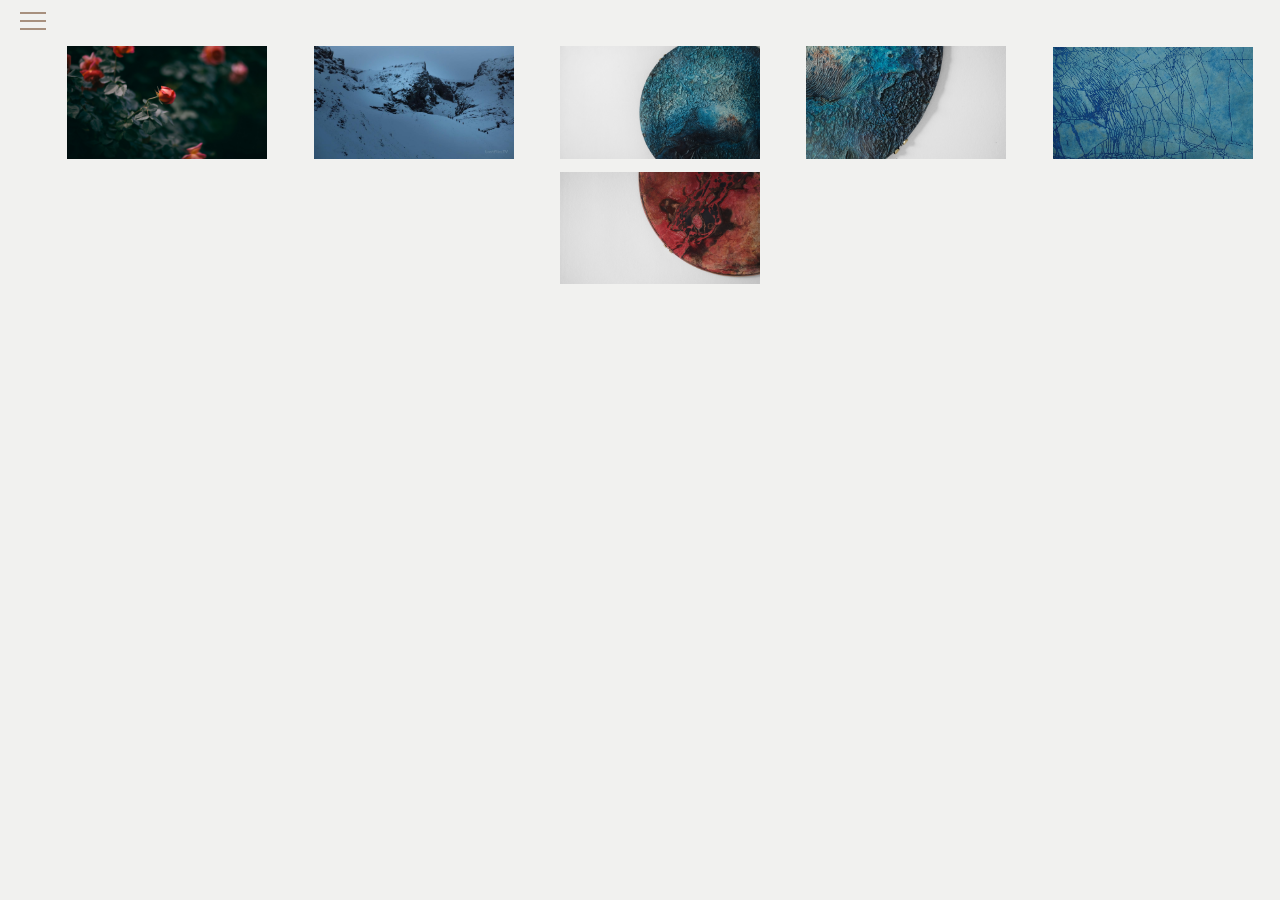
==== commit 1b53e0c5: "First commit" ====
--- a/index.html
+++ b/index.html
@@ -15,18 +15,71 @@
   </head>
   <body>
     <header>
-        <div class="hamburger-menu">
-            <input id="menu-toggle" type="checkbox" />
-            <label class="menu-btn" for="menu-toggle">
-    <span></span>
-  </label>
-            <ul class="menu-box">
-            <li><a href="./loosers-habits.html" class="menu-item">Стивен Адамс - Привычки неудачников</a></li>
-            <li><a href="./eat-that-frog.html" class="menu-item">Брайан Трейси — Сделай это сейчас</a></li>
+      <div class="hamburger-menu">
+        <input id="menu-toggle" type="checkbox" />
+        <label class="menu-btn" for="menu-toggle">
+          <span></span>
+        </label>
+        <ul class="menu-box">
+          <li>
+            <a href="./loosers-habits.html" class="menu-item"
+              >Стивен Адамс - Привычки неудачников</a
+            >
+          </li>
+          <li>
+            <a href="./eat-that-frog.html" class="menu-item"
+              >Брайан Трейси — Сделай это сейчас</a
+            >
+          </li>
         </ul>
-        </div>
+      </div>
     </header>
+
     <main>
+      <ul class="container">
+        <li class="item">
+          <img
+            src="./images/rose_flower_bush_buds_115823_1920x1080.jpg"
+            alt=""
+            class="image"
+          />
+        </li>
+        <li class="item">
+          <img
+            src="./images/photo_2019-04-10_15-02-00.jpg"
+            alt=""
+            class="image"
+          />
+        </li>
+        <li class="item">
+          <img
+            src="./images/oriento-734084-unsplash.jpg"
+            alt=""
+            class="image"
+          />
+        </li>
+        <li class="item">
+          <img
+            src="./images/oriento-734081-unsplash.jpg"
+            alt=""
+            class="image"
+          />
+        </li>
+        <li class="item">
+          <img
+            src="./images/oriento-1157307-unsplash.jpg"
+            alt=""
+            class="image"
+          />
+        </li>
+        <li class="item">
+          <img
+            src="./images/oriento-734068-unsplash.jpg"
+            alt=""
+            class="image"
+          />
+        </li>
+      </ul>
     </main>
-</body>
+  </body>
 </html>
--- a/styles/style.css
+++ b/styles/style.css
@@ -40,7 +40,7 @@
     color:var(--active-link-color);
 }
 
-/* -----dropdown menu----- */
+/* -----dropdown menu-----*/
 #menu-toggle {
     opacity: 0;
 }
@@ -65,7 +65,7 @@
 }
 
 .menu-btn {
-    display: flex;
+    display: fixed;
     align-items: center;
     position: fixed;
     top: 20px;
@@ -178,7 +178,6 @@
     margin: 0;
 }
 
-
 #progress-bar {
     --scrollAmount: 0%;
     background-color: var(--active-link-color);
@@ -204,11 +203,27 @@
 
 html {
     -ms-overflow-style: none;
-    /* IE 10+ */
     scrollbar-width: none;
-    /* Firefox */
 }
 
 .last-paragraph {
     margin-bottom: 10em;
 }
+
+.container {
+    display: flex;
+    gap: 8px;
+    flex-direction: row;
+    justify-content: space-around;
+    align-content: space-around;
+    flex-wrap: wrap;
+    align-items: flex-start;
+}
+
+.item {
+    align-self: flex-end; 
+}
+
+.image {
+    width: 200px;
+}
